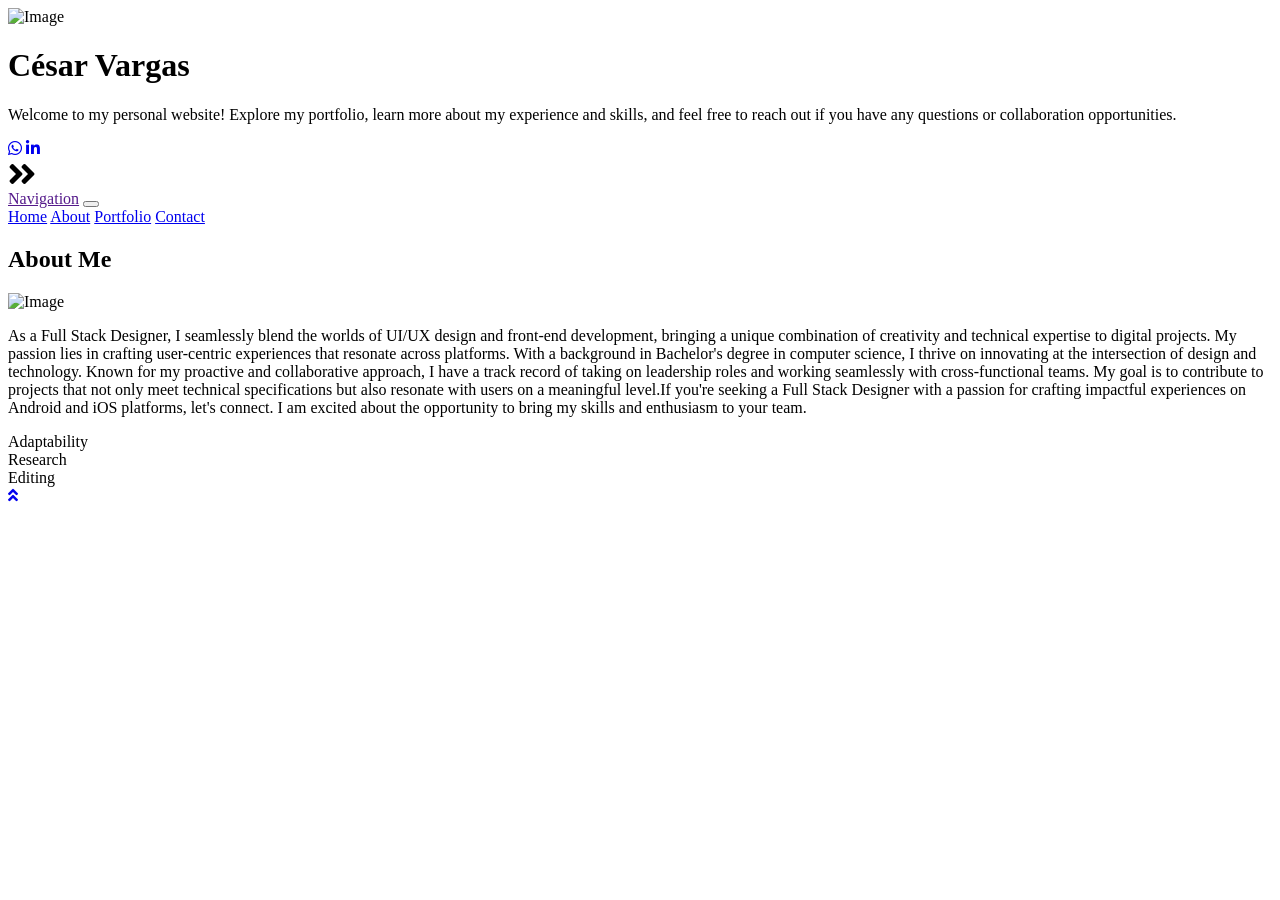
==== about.html @ 69c00179 "Add files via upload" ====
<!DOCTYPE html>
<html lang="en">
    <head>
        <meta charset="utf-8">
        <title>Personal Professional Portfolio</title>
        <meta content="width=device-width, initial-scale=1.0" name="viewport">
        <meta content="Free Website Template" name="keywords">
        <meta content="Free Website Template" name="description">

        <!-- Favicon -->
        <link href="img/favicon.ico" rel="icon">

        <!-- Google Fonts -->
        <link href="https://fonts.googleapis.com/css2?family=Open+Sans:300;400;600;700;800&display=swap" rel="stylesheet">

        <!-- Font Awesome -->
        <link href="https://cdnjs.cloudflare.com/ajax/libs/font-awesome/5.10.0/css/all.min.css" rel="stylesheet">

        <!-- Customized Bootstrap Stylesheet -->
        <link href="css/style.css" rel="stylesheet">
    </head>

<body>
    <div class="wrapper">
        <div class="sidebar">
            <div class="sidebar-text d-flex flex-column h-100 justify-content-center text-center">
                <img class="mx-auto d-block w-75 bg-primary img-fluid rounded-circle mb-4 p-3" src="img/profile.jpg" alt="Image">
                <h1 class="font-weight-bold">César Vargas</h1>
                <p class="mb-4">
                    Welcome to my personal website! Explore my portfolio, learn more about my experience and skills, and feel free to reach out if you have any questions or collaboration opportunities.
                </p>
                <div class="d-flex justify-content-center mb-5">
                    <a class="btn btn-outline-primary mr-2" href="#"><i class="fab fa-whatsapp"></i></a>
                    <a class="btn btn-outline-primary mr-2" href="#"><i class="fab fa-linkedin-in"></i></a>
                </div>
            </div>
            <div class="sidebar-icon d-flex flex-column h-100 justify-content-center text-right">
                <i class="fas fa-2x fa-angle-double-right text-primary"></i>
            </div>
        </div>
        <div class="content">
            <!-- Navbar Start -->
            <div class="container p-0">
                <nav class="navbar navbar-expand-lg bg-secondary navbar-dark">
                    <a href="" class="navbar-brand d-block d-lg-none">Navigation</a>
                    <button type="button" class="navbar-toggler" data-toggle="collapse" data-target="#navbarCollapse">
                        <span class="navbar-toggler-icon"></span>
                    </button>
                    <div class="collapse navbar-collapse justify-content-between" id="navbarCollapse">
                        <div class="navbar-nav m-auto">
                            <a href="index.html" class="nav-item nav-link">Home</a>
                            <a href="about.html" class="nav-item nav-link active">About</a>
                            <a href="portfolio.html" class="nav-item nav-link">Portfolio</a>
                            <a href="contact.html" class="nav-item nav-link">Contact</a>
                        </div>
                    </div>
                </nav>
            </div>
            <!-- Navbar End -->

            <!-- Page Header Start -->
            <!-- Page Header End -->


            <!-- About Start -->
            <div class="container bg-white pt-5">
                <div class="row px-3 pb-5">
                    <div class="col-md-12">
                        <h2 class="mb-4 font-weight-bold">About Me</h2>
                        <img class="img-fluid float-left w-50 mr-4 mb-3" src="img/about.jpg" alt="Image">
                        <p class="m-0">
                            As a Full Stack Designer, I seamlessly blend the worlds of UI/UX design and front-end development, bringing a unique combination of creativity and technical expertise to digital projects. My passion lies in crafting user-centric experiences that resonate across platforms. With a background in Bachelor's degree in computer science, I thrive on innovating at the intersection of design and technology. Known for my proactive and collaborative approach, I have a track record of taking on leadership roles and working seamlessly with cross-functional teams. My goal is to contribute to projects that not only meet technical specifications but also resonate with users on a meaningful level.If you're seeking a Full Stack Designer with a passion for crafting impactful experiences on Android and iOS platforms, let's connect. I am excited about the opportunity to bring my skills and enthusiasm to your team.
                        </p>
                    </div>
                    <div class="col-md-12 pt-4">
                        <div class="d-flex flex-column skills">
                            <div class="progress w-100 mb-4">
                                <div class="progress-bar" role="progressbar" aria-valuenow="80" aria-valuemin="0" aria-valuemax="100">Adaptability</div>
                            </div>
                            <div class="progress w-100 mb-4">
                                <div class="progress-bar" role="progressbar" aria-valuenow="90" aria-valuemin="0" aria-valuemax="100">Research</div>
                            </div>
                            <div class="progress w-100">
                                <div class="progress-bar" role="progressbar" aria-valuenow="95" aria-valuemin="0" aria-valuemax="100">Editing</div>
                            </div>
                        </div>
                    </div>
                </div>
            </div>
            <!-- About End -->


            <!-- Footer Start -->            <!-- Footer End -->
        </div>
    </div>

    <!-- Back to Top -->
    <a href="#" class="back-to-top"><i class="fa fa-angle-double-up"></i></a>

    <!-- JavaScript Libraries -->
    <script src="https://code.jquery.com/jquery-3.4.1.min.js"></script>
    <script src="https://stackpath.bootstrapcdn.com/bootstrap/4.4.1/js/bootstrap.bundle.min.js"></script>
    <script src="lib/easing/easing.min.js"></script>
    <script src="lib/waypoints/waypoints.min.js"></script>

    <!-- Contact Javascript File -->
    <script src="mail/jqBootstrapValidation.min.js"></script>
    <script src="mail/contact.js"></script>

    <!-- Template Javascript -->
    <script src="js/main.js"></script>
</body>

</html>
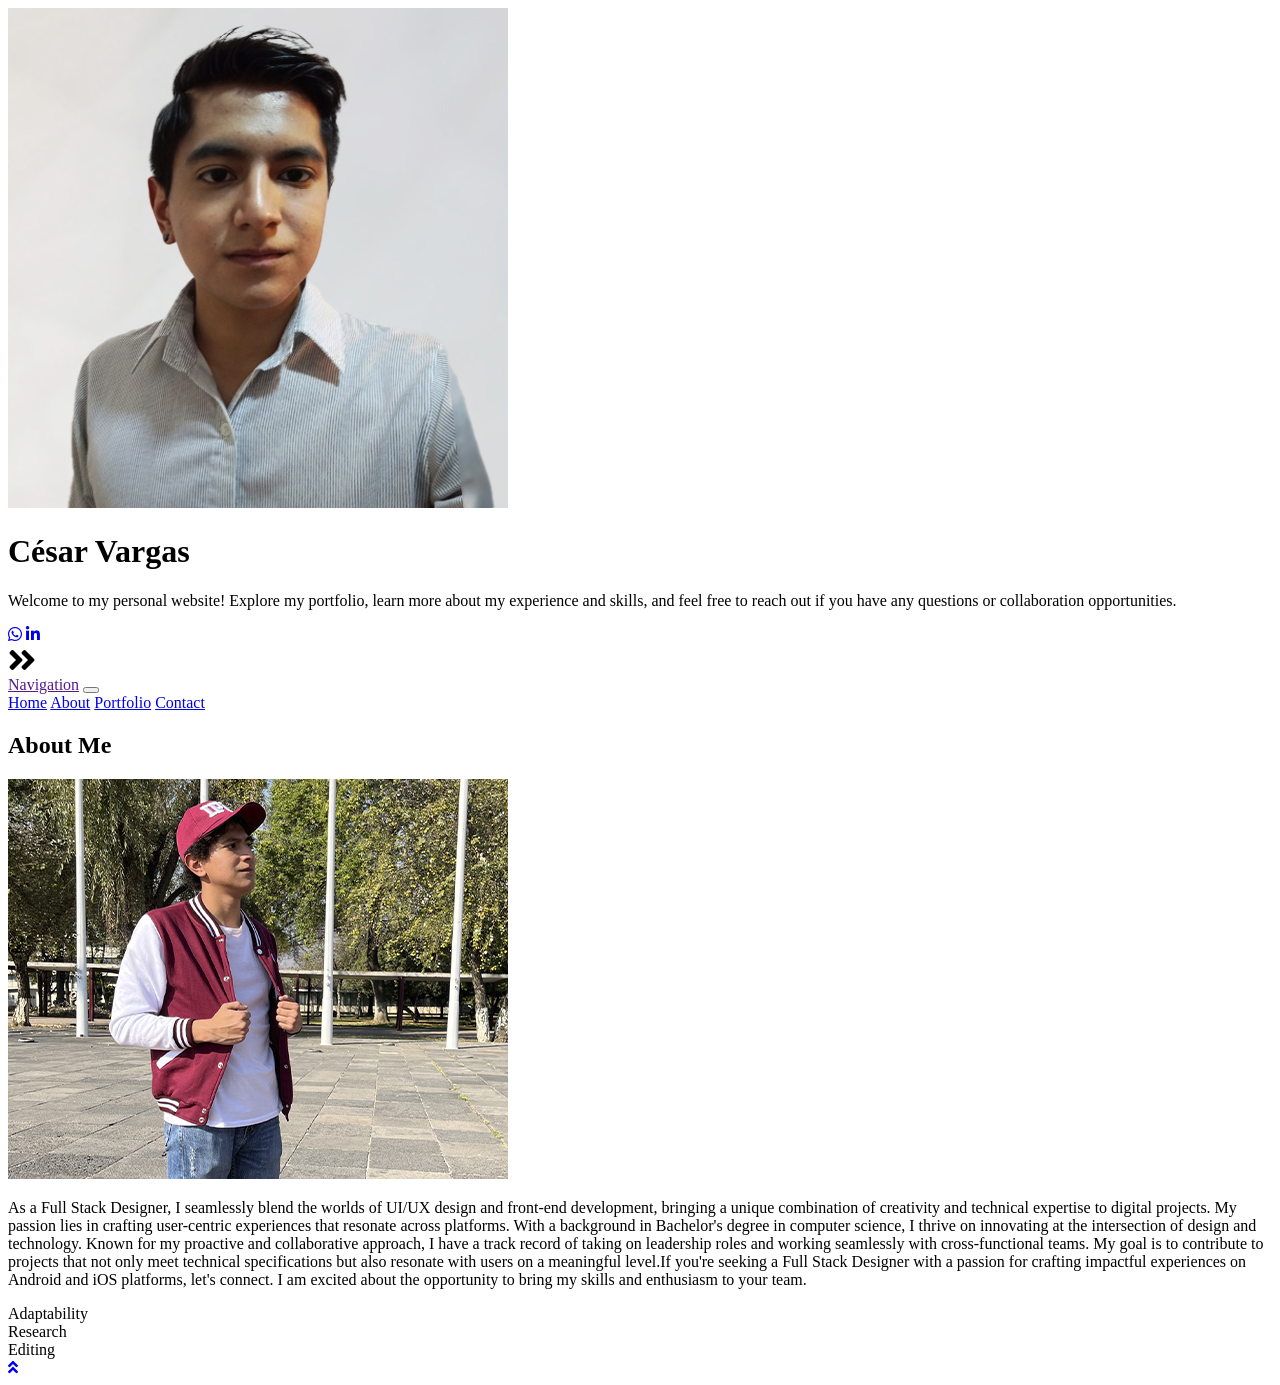
==== commit 27f072d6: "Update about.html" ====
--- a/about.html
+++ b/about.html
@@ -30,8 +30,9 @@
                     Welcome to my personal website! Explore my portfolio, learn more about my experience and skills, and feel free to reach out if you have any questions or collaboration opportunities.
                 </p>
                 <div class="d-flex justify-content-center mb-5">
-                    <a class="btn btn-outline-primary mr-2" href="#"><i class="fab fa-whatsapp"></i></a>
-                    <a class="btn btn-outline-primary mr-2" href="#"><i class="fab fa-linkedin-in"></i></a>
+                    <a class="btn btn-outline-primary mr-2" href="
+wa.link/rg6mot"><i class="fab fa-whatsapp"></i></a>
+                    <a class="btn btn-outline-primary mr-2" href="https://www.linkedin.com/in/cesarvgs"><i class="fab fa-linkedin-in"></i></a>
                 </div>
             </div>
             <div class="sidebar-icon d-flex flex-column h-100 justify-content-center text-right">
@@ -111,4 +112,4 @@
     <script src="js/main.js"></script>
 </body>
 
-</html>+</html>
--- a/css/style.css
+++ b/css/style.css
@@ -0,0 +1,9875 @@
+@charset "UTF-8";
+/******* Bootstrap Theming ********/
+/*!
+ * Bootstrap v4.5.3 (https://getbootstrap.com/)
+ * Copyright 2011-2020 The Bootstrap Authors
+ * Copyright 2011-2020 Twitter, Inc.
+ * Licensed under MIT (https://github.com/twbs/bootstrap/blob/main/LICENSE)
+ */
+:root {
+  --blue: #007bff;
+  --indigo: #6610f2;
+  --purple: #6f42c1;
+  --pink: #e83e8c;
+  --red: #dc3545;
+  --orange: #fd7e14;
+  --yellow: #ffc107;
+  --green: #28a745;
+  --teal: #20c997;
+  --cyan: #17a2b8;
+  --white: #fff;
+  --gray: #6c757d;
+  --gray-dark: #343a40;
+  --primary: #2A4B7C;
+  --secondary: #202C45;
+  --success: #28a745;
+  --info: #17a2b8;
+  --warning: #ffc107;
+  --danger: #dc3545;
+  --light: #f1f3ff;
+  --dark: #343a40;
+  --breakpoint-xs: 0;
+  --breakpoint-sm: 576px;
+  --breakpoint-md: 768px;
+  --breakpoint-lg: 992px;
+  --breakpoint-xl: 1200px;
+  --font-family-sans-serif: -apple-system, BlinkMacSystemFont, "Segoe UI", Roboto, "Helvetica Neue", Arial, "Noto Sans", sans-serif, "Apple Color Emoji", "Segoe UI Emoji", "Segoe UI Symbol", "Noto Color Emoji";
+  --font-family-monospace: SFMono-Regular, Menlo, Monaco, Consolas, "Liberation Mono", "Courier New", monospace;
+}
+
+*,
+*::before,
+*::after {
+  box-sizing: border-box;
+}
+
+html {
+  font-family: sans-serif;
+  line-height: 1.15;
+  -webkit-text-size-adjust: 100%;
+  -webkit-tap-highlight-color: rgba(0, 0, 0, 0);
+}
+
+article, aside, figcaption, figure, footer, header, hgroup, main, nav, section {
+  display: block;
+}
+
+body {
+  margin: 0;
+  font-family: "Open Sans", sans-serif;
+  font-size: 1rem;
+  font-weight: 400;
+  line-height: 1.5;
+  color: #666666;
+  text-align: left;
+  background-color: #f1f3ff;
+}
+
+[tabindex="-1"]:focus:not(:focus-visible) {
+  outline: 0 !important;
+}
+
+hr {
+  box-sizing: content-box;
+  height: 0;
+  overflow: visible;
+}
+
+h1, h2, h3, h4, h5, h6 {
+  margin-top: 0;
+  margin-bottom: 0.5rem;
+}
+
+p {
+  margin-top: 0;
+  margin-bottom: 1rem;
+}
+
+abbr[title],
+abbr[data-original-title] {
+  text-decoration: underline;
+  text-decoration: underline dotted;
+  cursor: help;
+  border-bottom: 0;
+  text-decoration-skip-ink: none;
+}
+
+address {
+  margin-bottom: 1rem;
+  font-style: normal;
+  line-height: inherit;
+}
+
+ol,
+ul,
+dl {
+  margin-top: 0;
+  margin-bottom: 1rem;
+}
+
+ol ol,
+ul ul,
+ol ul,
+ul ol {
+  margin-bottom: 0;
+}
+
+dt {
+  font-weight: 700;
+}
+
+dd {
+  margin-bottom: 0.5rem;
+  margin-left: 0;
+}
+
+blockquote {
+  margin: 0 0 1rem;
+}
+
+b,
+strong {
+  font-weight: bolder;
+}
+
+small {
+  font-size: 80%;
+}
+
+sub,
+sup {
+  position: relative;
+  font-size: 75%;
+  line-height: 0;
+  vertical-align: baseline;
+}
+
+sub {
+  bottom: -0.25em;
+}
+
+sup {
+  top: -0.5em;
+}
+
+a {
+  color: #2A4B7C;
+  text-decoration: none;
+  background-color: transparent;
+}
+a:hover {
+  color: #172843;
+  text-decoration: underline;
+}
+
+a:not([href]):not([class]) {
+  color: inherit;
+  text-decoration: none;
+}
+a:not([href]):not([class]):hover {
+  color: inherit;
+  text-decoration: none;
+}
+
+pre,
+code,
+kbd,
+samp {
+  font-family: SFMono-Regular, Menlo, Monaco, Consolas, "Liberation Mono", "Courier New", monospace;
+  font-size: 1em;
+}
+
+pre {
+  margin-top: 0;
+  margin-bottom: 1rem;
+  overflow: auto;
+  -ms-overflow-style: scrollbar;
+}
+
+figure {
+  margin: 0 0 1rem;
+}
+
+img {
+  vertical-align: middle;
+  border-style: none;
+}
+
+svg {
+  overflow: hidden;
+  vertical-align: middle;
+}
+
+table {
+  border-collapse: collapse;
+}
+
+caption {
+  padding-top: 0.75rem;
+  padding-bottom: 0.75rem;
+  color: #6c757d;
+  text-align: left;
+  caption-side: bottom;
+}
+
+th {
+  text-align: inherit;
+  text-align: -webkit-match-parent;
+}
+
+label {
+  display: inline-block;
+  margin-bottom: 0.5rem;
+}
+
+button {
+  border-radius: 0;
+}
+
+button:focus {
+  outline: 1px dotted;
+  outline: 5px auto -webkit-focus-ring-color;
+}
+
+input,
+button,
+select,
+optgroup,
+textarea {
+  margin: 0;
+  font-family: inherit;
+  font-size: inherit;
+  line-height: inherit;
+}
+
+button,
+input {
+  overflow: visible;
+}
+
+button,
+select {
+  text-transform: none;
+}
+
+[role=button] {
+  cursor: pointer;
+}
+
+select {
+  word-wrap: normal;
+}
+
+button,
+[type=button],
+[type=reset],
+[type=submit] {
+  -webkit-appearance: button;
+}
+
+button:not(:disabled),
+[type=button]:not(:disabled),
+[type=reset]:not(:disabled),
+[type=submit]:not(:disabled) {
+  cursor: pointer;
+}
+
+button::-moz-focus-inner,
+[type=button]::-moz-focus-inner,
+[type=reset]::-moz-focus-inner,
+[type=submit]::-moz-focus-inner {
+  padding: 0;
+  border-style: none;
+}
+
+input[type=radio],
+input[type=checkbox] {
+  box-sizing: border-box;
+  padding: 0;
+}
+
+textarea {
+  overflow: auto;
+  resize: vertical;
+}
+
+fieldset {
+  min-width: 0;
+  padding: 0;
+  margin: 0;
+  border: 0;
+}
+
+legend {
+  display: block;
+  width: 100%;
+  max-width: 100%;
+  padding: 0;
+  margin-bottom: 0.5rem;
+  font-size: 1.5rem;
+  line-height: inherit;
+  color: inherit;
+  white-space: normal;
+}
+
+progress {
+  vertical-align: baseline;
+}
+
+[type=number]::-webkit-inner-spin-button,
+[type=number]::-webkit-outer-spin-button {
+  height: auto;
+}
+
+[type=search] {
+  outline-offset: -2px;
+  -webkit-appearance: none;
+}
+
+[type=search]::-webkit-search-decoration {
+  -webkit-appearance: none;
+}
+
+::-webkit-file-upload-button {
+  font: inherit;
+  -webkit-appearance: button;
+}
+
+output {
+  display: inline-block;
+}
+
+summary {
+  display: list-item;
+  cursor: pointer;
+}
+
+template {
+  display: none;
+}
+
+[hidden] {
+  display: none !important;
+}
+
+h1, h2, h3, h4, h5, h6,
+.h1, .h2, .h3, .h4, .h5, .h6 {
+  margin-bottom: 0.5rem;
+  font-weight: 500;
+  line-height: 1.2;
+  color: #202C45;
+}
+
+h1, .h1 {
+  font-size: 2.5rem;
+}
+
+h2, .h2 {
+  font-size: 2rem;
+}
+
+h3, .h3 {
+  font-size: 1.75rem;
+}
+
+h4, .h4 {
+  font-size: 1.5rem;
+}
+
+h5, .h5 {
+  font-size: 1.25rem;
+}
+
+h6, .h6 {
+  font-size: 1rem;
+}
+
+.lead {
+  font-size: 1.25rem;
+  font-weight: 300;
+}
+
+.display-1 {
+  font-size: 6rem;
+  font-weight: 300;
+  line-height: 1.2;
+}
+
+.display-2 {
+  font-size: 5.5rem;
+  font-weight: 300;
+  line-height: 1.2;
+}
+
+.display-3 {
+  font-size: 4.5rem;
+  font-weight: 300;
+  line-height: 1.2;
+}
+
+.display-4 {
+  font-size: 3.5rem;
+  font-weight: 300;
+  line-height: 1.2;
+}
+
+hr {
+  margin-top: 1rem;
+  margin-bottom: 1rem;
+  border: 0;
+  border-top: 1px solid rgba(0, 0, 0, 0.1);
+}
+
+small,
+.small {
+  font-size: 80%;
+  font-weight: 400;
+}
+
+mark,
+.mark {
+  padding: 0.2em;
+  background-color: #fcf8e3;
+}
+
+.list-unstyled {
+  padding-left: 0;
+  list-style: none;
+}
+
+.list-inline {
+  padding-left: 0;
+  list-style: none;
+}
+
+.list-inline-item {
+  display: inline-block;
+}
+.list-inline-item:not(:last-child) {
+  margin-right: 0.5rem;
+}
+
+.initialism {
+  font-size: 90%;
+  text-transform: uppercase;
+}
+
+.blockquote {
+  margin-bottom: 1rem;
+  font-size: 1.25rem;
+}
+
+.blockquote-footer {
+  display: block;
+  font-size: 80%;
+  color: #6c757d;
+}
+.blockquote-footer::before {
+  content: "— ";
+}
+
+.img-fluid {
+  max-width: 100%;
+  height: auto;
+}
+
+.img-thumbnail {
+  padding: 0.25rem;
+  background-color: #f1f3ff;
+  border: 1px solid #dee2e6;
+  max-width: 100%;
+  height: auto;
+}
+
+.figure {
+  display: inline-block;
+}
+
+.figure-img {
+  margin-bottom: 0.5rem;
+  line-height: 1;
+}
+
+.figure-caption {
+  font-size: 90%;
+  color: #6c757d;
+}
+
+code {
+  font-size: 87.5%;
+  color: #e83e8c;
+  word-wrap: break-word;
+}
+a > code {
+  color: inherit;
+}
+
+kbd {
+  padding: 0.2rem 0.4rem;
+  font-size: 87.5%;
+  color: #fff;
+  background-color: #212529;
+}
+kbd kbd {
+  padding: 0;
+  font-size: 100%;
+  font-weight: 700;
+}
+
+pre {
+  display: block;
+  font-size: 87.5%;
+  color: #212529;
+}
+pre code {
+  font-size: inherit;
+  color: inherit;
+  word-break: normal;
+}
+
+.pre-scrollable {
+  max-height: 340px;
+  overflow-y: scroll;
+}
+
+.container,
+.container-fluid,
+.container-xl,
+.container-lg,
+.container-md,
+.container-sm {
+  width: 100%;
+  padding-right: 15px;
+  padding-left: 15px;
+  margin-right: auto;
+  margin-left: auto;
+}
+
+@media (min-width: 576px) {
+  .container-sm, .container {
+    max-width: 540px;
+  }
+}
+@media (min-width: 768px) {
+  .container-md, .container-sm, .container {
+    max-width: 720px;
+  }
+}
+@media (min-width: 992px) {
+  .container-lg, .container-md, .container-sm, .container {
+    max-width: 960px;
+  }
+}
+@media (min-width: 1200px) {
+  .container-xl, .container-lg, .container-md, .container-sm, .container {
+    max-width: 1140px;
+  }
+}
+.row {
+  display: flex;
+  flex-wrap: wrap;
+  margin-right: -15px;
+  margin-left: -15px;
+}
+
+.no-gutters {
+  margin-right: 0;
+  margin-left: 0;
+}
+.no-gutters > .col,
+.no-gutters > [class*=col-] {
+  padding-right: 0;
+  padding-left: 0;
+}
+
+.col-xl,
+.col-xl-auto, .col-xl-12, .col-xl-11, .col-xl-10, .col-xl-9, .col-xl-8, .col-xl-7, .col-xl-6, .col-xl-5, .col-xl-4, .col-xl-3, .col-xl-2, .col-xl-1, .col-lg,
+.col-lg-auto, .col-lg-12, .col-lg-11, .col-lg-10, .col-lg-9, .col-lg-8, .col-lg-7, .col-lg-6, .col-lg-5, .col-lg-4, .col-lg-3, .col-lg-2, .col-lg-1, .col-md,
+.col-md-auto, .col-md-12, .col-md-11, .col-md-10, .col-md-9, .col-md-8, .col-md-7, .col-md-6, .col-md-5, .col-md-4, .col-md-3, .col-md-2, .col-md-1, .col-sm,
+.col-sm-auto, .col-sm-12, .col-sm-11, .col-sm-10, .col-sm-9, .col-sm-8, .col-sm-7, .col-sm-6, .col-sm-5, .col-sm-4, .col-sm-3, .col-sm-2, .col-sm-1, .col,
+.col-auto, .col-12, .col-11, .col-10, .col-9, .col-8, .col-7, .col-6, .col-5, .col-4, .col-3, .col-2, .col-1 {
+  position: relative;
+  width: 100%;
+  padding-right: 15px;
+  padding-left: 15px;
+}
+
+.col {
+  flex-basis: 0;
+  flex-grow: 1;
+  max-width: 100%;
+}
+
+.row-cols-1 > * {
+  flex: 0 0 100%;
+  max-width: 100%;
+}
+
+.row-cols-2 > * {
+  flex: 0 0 50%;
+  max-width: 50%;
+}
+
+.row-cols-3 > * {
+  flex: 0 0 33.3333333333%;
+  max-width: 33.3333333333%;
+}
+
+.row-cols-4 > * {
+  flex: 0 0 25%;
+  max-width: 25%;
+}
+
+.row-cols-5 > * {
+  flex: 0 0 20%;
+  max-width: 20%;
+}
+
+.row-cols-6 > * {
+  flex: 0 0 16.6666666667%;
+  max-width: 16.6666666667%;
+}
+
+.col-auto {
+  flex: 0 0 auto;
+  width: auto;
+  max-width: 100%;
+}
+
+.col-1 {
+  flex: 0 0 8.3333333333%;
+  max-width: 8.3333333333%;
+}
+
+.col-2 {
+  flex: 0 0 16.6666666667%;
+  max-width: 16.6666666667%;
+}
+
+.col-3 {
+  flex: 0 0 25%;
+  max-width: 25%;
+}
+
+.col-4 {
+  flex: 0 0 33.3333333333%;
+  max-width: 33.3333333333%;
+}
+
+.col-5 {
+  flex: 0 0 41.6666666667%;
+  max-width: 41.6666666667%;
+}
+
+.col-6 {
+  flex: 0 0 50%;
+  max-width: 50%;
+}
+
+.col-7 {
+  flex: 0 0 58.3333333333%;
+  max-width: 58.3333333333%;
+}
+
+.col-8 {
+  flex: 0 0 66.6666666667%;
+  max-width: 66.6666666667%;
+}
+
+.col-9 {
+  flex: 0 0 75%;
+  max-width: 75%;
+}
+
+.col-10 {
+  flex: 0 0 83.3333333333%;
+  max-width: 83.3333333333%;
+}
+
+.col-11 {
+  flex: 0 0 91.6666666667%;
+  max-width: 91.6666666667%;
+}
+
+.col-12 {
+  flex: 0 0 100%;
+  max-width: 100%;
+}
+
+.order-first {
+  order: -1;
+}
+
+.order-last {
+  order: 13;
+}
+
+.order-0 {
+  order: 0;
+}
+
+.order-1 {
+  order: 1;
+}
+
+.order-2 {
+  order: 2;
+}
+
+.order-3 {
+  order: 3;
+}
+
+.order-4 {
+  order: 4;
+}
+
+.order-5 {
+  order: 5;
+}
+
+.order-6 {
+  order: 6;
+}
+
+.order-7 {
+  order: 7;
+}
+
+.order-8 {
+  order: 8;
+}
+
+.order-9 {
+  order: 9;
+}
+
+.order-10 {
+  order: 10;
+}
+
+.order-11 {
+  order: 11;
+}
+
+.order-12 {
+  order: 12;
+}
+
+.offset-1 {
+  margin-left: 8.3333333333%;
+}
+
+.offset-2 {
+  margin-left: 16.6666666667%;
+}
+
+.offset-3 {
+  margin-left: 25%;
+}
+
+.offset-4 {
+  margin-left: 33.3333333333%;
+}
+
+.offset-5 {
+  margin-left: 41.6666666667%;
+}
+
+.offset-6 {
+  margin-left: 50%;
+}
+
+.offset-7 {
+  margin-left: 58.3333333333%;
+}
+
+.offset-8 {
+  margin-left: 66.6666666667%;
+}
+
+.offset-9 {
+  margin-left: 75%;
+}
+
+.offset-10 {
+  margin-left: 83.3333333333%;
+}
+
+.offset-11 {
+  margin-left: 91.6666666667%;
+}
+
+@media (min-width: 576px) {
+  .col-sm {
+    flex-basis: 0;
+    flex-grow: 1;
+    max-width: 100%;
+  }
+
+  .row-cols-sm-1 > * {
+    flex: 0 0 100%;
+    max-width: 100%;
+  }
+
+  .row-cols-sm-2 > * {
+    flex: 0 0 50%;
+    max-width: 50%;
+  }
+
+  .row-cols-sm-3 > * {
+    flex: 0 0 33.3333333333%;
+    max-width: 33.3333333333%;
+  }
+
+  .row-cols-sm-4 > * {
+    flex: 0 0 25%;
+    max-width: 25%;
+  }
+
+  .row-cols-sm-5 > * {
+    flex: 0 0 20%;
+    max-width: 20%;
+  }
+
+  .row-cols-sm-6 > * {
+    flex: 0 0 16.6666666667%;
+    max-width: 16.6666666667%;
+  }
+
+  .col-sm-auto {
+    flex: 0 0 auto;
+    width: auto;
+    max-width: 100%;
+  }
+
+  .col-sm-1 {
+    flex: 0 0 8.3333333333%;
+    max-width: 8.3333333333%;
+  }
+
+  .col-sm-2 {
+    flex: 0 0 16.6666666667%;
+    max-width: 16.6666666667%;
+  }
+
+  .col-sm-3 {
+    flex: 0 0 25%;
+    max-width: 25%;
+  }
+
+  .col-sm-4 {
+    flex: 0 0 33.3333333333%;
+    max-width: 33.3333333333%;
+  }
+
+  .col-sm-5 {
+    flex: 0 0 41.6666666667%;
+    max-width: 41.6666666667%;
+  }
+
+  .col-sm-6 {
+    flex: 0 0 50%;
+    max-width: 50%;
+  }
+
+  .col-sm-7 {
+    flex: 0 0 58.3333333333%;
+    max-width: 58.3333333333%;
+  }
+
+  .col-sm-8 {
+    flex: 0 0 66.6666666667%;
+    max-width: 66.6666666667%;
+  }
+
+  .col-sm-9 {
+    flex: 0 0 75%;
+    max-width: 75%;
+  }
+
+  .col-sm-10 {
+    flex: 0 0 83.3333333333%;
+    max-width: 83.3333333333%;
+  }
+
+  .col-sm-11 {
+    flex: 0 0 91.6666666667%;
+    max-width: 91.6666666667%;
+  }
+
+  .col-sm-12 {
+    flex: 0 0 100%;
+    max-width: 100%;
+  }
+
+  .order-sm-first {
+    order: -1;
+  }
+
+  .order-sm-last {
+    order: 13;
+  }
+
+  .order-sm-0 {
+    order: 0;
+  }
+
+  .order-sm-1 {
+    order: 1;
+  }
+
+  .order-sm-2 {
+    order: 2;
+  }
+
+  .order-sm-3 {
+    order: 3;
+  }
+
+  .order-sm-4 {
+    order: 4;
+  }
+
+  .order-sm-5 {
+    order: 5;
+  }
+
+  .order-sm-6 {
+    order: 6;
+  }
+
+  .order-sm-7 {
+    order: 7;
+  }
+
+  .order-sm-8 {
+    order: 8;
+  }
+
+  .order-sm-9 {
+    order: 9;
+  }
+
+  .order-sm-10 {
+    order: 10;
+  }
+
+  .order-sm-11 {
+    order: 11;
+  }
+
+  .order-sm-12 {
+    order: 12;
+  }
+
+  .offset-sm-0 {
+    margin-left: 0;
+  }
+
+  .offset-sm-1 {
+    margin-left: 8.3333333333%;
+  }
+
+  .offset-sm-2 {
+    margin-left: 16.6666666667%;
+  }
+
+  .offset-sm-3 {
+    margin-left: 25%;
+  }
+
+  .offset-sm-4 {
+    margin-left: 33.3333333333%;
+  }
+
+  .offset-sm-5 {
+    margin-left: 41.6666666667%;
+  }
+
+  .offset-sm-6 {
+    margin-left: 50%;
+  }
+
+  .offset-sm-7 {
+    margin-left: 58.3333333333%;
+  }
+
+  .offset-sm-8 {
+    margin-left: 66.6666666667%;
+  }
+
+  .offset-sm-9 {
+    margin-left: 75%;
+  }
+
+  .offset-sm-10 {
+    margin-left: 83.3333333333%;
+  }
+
+  .offset-sm-11 {
+    margin-left: 91.6666666667%;
+  }
+}
+@media (min-width: 768px) {
+  .col-md {
+    flex-basis: 0;
+    flex-grow: 1;
+    max-width: 100%;
+  }
+
+  .row-cols-md-1 > * {
+    flex: 0 0 100%;
+    max-width: 100%;
+  }
+
+  .row-cols-md-2 > * {
+    flex: 0 0 50%;
+    max-width: 50%;
+  }
+
+  .row-cols-md-3 > * {
+    flex: 0 0 33.3333333333%;
+    max-width: 33.3333333333%;
+  }
+
+  .row-cols-md-4 > * {
+    flex: 0 0 25%;
+    max-width: 25%;
+  }
+
+  .row-cols-md-5 > * {
+    flex: 0 0 20%;
+    max-width: 20%;
+  }
+
+  .row-cols-md-6 > * {
+    flex: 0 0 16.6666666667%;
+    max-width: 16.6666666667%;
+  }
+
+  .col-md-auto {
+    flex: 0 0 auto;
+    width: auto;
+    max-width: 100%;
+  }
+
+  .col-md-1 {
+    flex: 0 0 8.3333333333%;
+    max-width: 8.3333333333%;
+  }
+
+  .col-md-2 {
+    flex: 0 0 16.6666666667%;
+    max-width: 16.6666666667%;
+  }
+
+  .col-md-3 {
+    flex: 0 0 25%;
+    max-width: 25%;
+  }
+
+  .col-md-4 {
+    flex: 0 0 33.3333333333%;
+    max-width: 33.3333333333%;
+  }
+
+  .col-md-5 {
+    flex: 0 0 41.6666666667%;
+    max-width: 41.6666666667%;
+  }
+
+  .col-md-6 {
+    flex: 0 0 50%;
+    max-width: 50%;
+  }
+
+  .col-md-7 {
+    flex: 0 0 58.3333333333%;
+    max-width: 58.3333333333%;
+  }
+
+  .col-md-8 {
+    flex: 0 0 66.6666666667%;
+    max-width: 66.6666666667%;
+  }
+
+  .col-md-9 {
+    flex: 0 0 75%;
+    max-width: 75%;
+  }
+
+  .col-md-10 {
+    flex: 0 0 83.3333333333%;
+    max-width: 83.3333333333%;
+  }
+
+  .col-md-11 {
+    flex: 0 0 91.6666666667%;
+    max-width: 91.6666666667%;
+  }
+
+  .col-md-12 {
+    flex: 0 0 100%;
+    max-width: 100%;
+  }
+
+  .order-md-first {
+    order: -1;
+  }
+
+  .order-md-last {
+    order: 13;
+  }
+
+  .order-md-0 {
+    order: 0;
+  }
+
+  .order-md-1 {
+    order: 1;
+  }
+
+  .order-md-2 {
+    order: 2;
+  }
+
+  .order-md-3 {
+    order: 3;
+  }
+
+  .order-md-4 {
+    order: 4;
+  }
+
+  .order-md-5 {
+    order: 5;
+  }
+
+  .order-md-6 {
+    order: 6;
+  }
+
+  .order-md-7 {
+    order: 7;
+  }
+
+  .order-md-8 {
+    order: 8;
+  }
+
+  .order-md-9 {
+    order: 9;
+  }
+
+  .order-md-10 {
+    order: 10;
+  }
+
+  .order-md-11 {
+    order: 11;
+  }
+
+  .order-md-12 {
+    order: 12;
+  }
+
+  .offset-md-0 {
+    margin-left: 0;
+  }
+
+  .offset-md-1 {
+    margin-left: 8.3333333333%;
+  }
+
+  .offset-md-2 {
+    margin-left: 16.6666666667%;
+  }
+
+  .offset-md-3 {
+    margin-left: 25%;
+  }
+
+  .offset-md-4 {
+    margin-left: 33.3333333333%;
+  }
+
+  .offset-md-5 {
+    margin-left: 41.6666666667%;
+  }
+
+  .offset-md-6 {
+    margin-left: 50%;
+  }
+
+  .offset-md-7 {
+    margin-left: 58.3333333333%;
+  }
+
+  .offset-md-8 {
+    margin-left: 66.6666666667%;
+  }
+
+  .offset-md-9 {
+    margin-left: 75%;
+  }
+
+  .offset-md-10 {
+    margin-left: 83.3333333333%;
+  }
+
+  .offset-md-11 {
+    margin-left: 91.6666666667%;
+  }
+}
+@media (min-width: 992px) {
+  .col-lg {
+    flex-basis: 0;
+    flex-grow: 1;
+    max-width: 100%;
+  }
+
+  .row-cols-lg-1 > * {
+    flex: 0 0 100%;
+    max-width: 100%;
+  }
+
+  .row-cols-lg-2 > * {
+    flex: 0 0 50%;
+    max-width: 50%;
+  }
+
+  .row-cols-lg-3 > * {
+    flex: 0 0 33.3333333333%;
+    max-width: 33.3333333333%;
+  }
+
+  .row-cols-lg-4 > * {
+    flex: 0 0 25%;
+    max-width: 25%;
+  }
+
+  .row-cols-lg-5 > * {
+    flex: 0 0 20%;
+    max-width: 20%;
+  }
+
+  .row-cols-lg-6 > * {
+    flex: 0 0 16.6666666667%;
+    max-width: 16.6666666667%;
+  }
+
+  .col-lg-auto {
+    flex: 0 0 auto;
+    width: auto;
+    max-width: 100%;
+  }
+
+  .col-lg-1 {
+    flex: 0 0 8.3333333333%;
+    max-width: 8.3333333333%;
+  }
+
+  .col-lg-2 {
+    flex: 0 0 16.6666666667%;
+    max-width: 16.6666666667%;
+  }
+
+  .col-lg-3 {
+    flex: 0 0 25%;
+    max-width: 25%;
+  }
+
+  .col-lg-4 {
+    flex: 0 0 33.3333333333%;
+    max-width: 33.3333333333%;
+  }
+
+  .col-lg-5 {
+    flex: 0 0 41.6666666667%;
+    max-width: 41.6666666667%;
+  }
+
+  .col-lg-6 {
+    flex: 0 0 50%;
+    max-width: 50%;
+  }
+
+  .col-lg-7 {
+    flex: 0 0 58.3333333333%;
+    max-width: 58.3333333333%;
+  }
+
+  .col-lg-8 {
+    flex: 0 0 66.6666666667%;
+    max-width: 66.6666666667%;
+  }
+
+  .col-lg-9 {
+    flex: 0 0 75%;
+    max-width: 75%;
+  }
+
+  .col-lg-10 {
+    flex: 0 0 83.3333333333%;
+    max-width: 83.3333333333%;
+  }
+
+  .col-lg-11 {
+    flex: 0 0 91.6666666667%;
+    max-width: 91.6666666667%;
+  }
+
+  .col-lg-12 {
+    flex: 0 0 100%;
+    max-width: 100%;
+  }
+
+  .order-lg-first {
+    order: -1;
+  }
+
+  .order-lg-last {
+    order: 13;
+  }
+
+  .order-lg-0 {
+    order: 0;
+  }
+
+  .order-lg-1 {
+    order: 1;
+  }
+
+  .order-lg-2 {
+    order: 2;
+  }
+
+  .order-lg-3 {
+    order: 3;
+  }
+
+  .order-lg-4 {
+    order: 4;
+  }
+
+  .order-lg-5 {
+    order: 5;
+  }
+
+  .order-lg-6 {
+    order: 6;
+  }
+
+  .order-lg-7 {
+    order: 7;
+  }
+
+  .order-lg-8 {
+    order: 8;
+  }
+
+  .order-lg-9 {
+    order: 9;
+  }
+
+  .order-lg-10 {
+    order: 10;
+  }
+
+  .order-lg-11 {
+    order: 11;
+  }
+
+  .order-lg-12 {
+    order: 12;
+  }
+
+  .offset-lg-0 {
+    margin-left: 0;
+  }
+
+  .offset-lg-1 {
+    margin-left: 8.3333333333%;
+  }
+
+  .offset-lg-2 {
+    margin-left: 16.6666666667%;
+  }
+
+  .offset-lg-3 {
+    margin-left: 25%;
+  }
+
+  .offset-lg-4 {
+    margin-left: 33.3333333333%;
+  }
+
+  .offset-lg-5 {
+    margin-left: 41.6666666667%;
+  }
+
+  .offset-lg-6 {
+    margin-left: 50%;
+  }
+
+  .offset-lg-7 {
+    margin-left: 58.3333333333%;
+  }
+
+  .offset-lg-8 {
+    margin-left: 66.6666666667%;
+  }
+
+  .offset-lg-9 {
+    margin-left: 75%;
+  }
+
+  .offset-lg-10 {
+    margin-left: 83.3333333333%;
+  }
+
+  .offset-lg-11 {
+    margin-left: 91.6666666667%;
+  }
+}
+@media (min-width: 1200px) {
+  .col-xl {
+    flex-basis: 0;
+    flex-grow: 1;
+    max-width: 100%;
+  }
+
+  .row-cols-xl-1 > * {
+    flex: 0 0 100%;
+    max-width: 100%;
+  }
+
+  .row-cols-xl-2 > * {
+    flex: 0 0 50%;
+    max-width: 50%;
+  }
+
+  .row-cols-xl-3 > * {
+    flex: 0 0 33.3333333333%;
+    max-width: 33.3333333333%;
+  }
+
+  .row-cols-xl-4 > * {
+    flex: 0 0 25%;
+    max-width: 25%;
+  }
+
+  .row-cols-xl-5 > * {
+    flex: 0 0 20%;
+    max-width: 20%;
+  }
+
+  .row-cols-xl-6 > * {
+    flex: 0 0 16.6666666667%;
+    max-width: 16.6666666667%;
+  }
+
+  .col-xl-auto {
+    flex: 0 0 auto;
+    width: auto;
+    max-width: 100%;
+  }
+
+  .col-xl-1 {
+    flex: 0 0 8.3333333333%;
+    max-width: 8.3333333333%;
+  }
+
+  .col-xl-2 {
+    flex: 0 0 16.6666666667%;
+    max-width: 16.6666666667%;
+  }
+
+  .col-xl-3 {
+    flex: 0 0 25%;
+    max-width: 25%;
+  }
+
+  .col-xl-4 {
+    flex: 0 0 33.3333333333%;
+    max-width: 33.3333333333%;
+  }
+
+  .col-xl-5 {
+    flex: 0 0 41.6666666667%;
+    max-width: 41.6666666667%;
+  }
+
+  .col-xl-6 {
+    flex: 0 0 50%;
+    max-width: 50%;
+  }
+
+  .col-xl-7 {
+    flex: 0 0 58.3333333333%;
+    max-width: 58.3333333333%;
+  }
+
+  .col-xl-8 {
+    flex: 0 0 66.6666666667%;
+    max-width: 66.6666666667%;
+  }
+
+  .col-xl-9 {
+    flex: 0 0 75%;
+    max-width: 75%;
+  }
+
+  .col-xl-10 {
+    flex: 0 0 83.3333333333%;
+    max-width: 83.3333333333%;
+  }
+
+  .col-xl-11 {
+    flex: 0 0 91.6666666667%;
+    max-width: 91.6666666667%;
+  }
+
+  .col-xl-12 {
+    flex: 0 0 100%;
+    max-width: 100%;
+  }
+
+  .order-xl-first {
+    order: -1;
+  }
+
+  .order-xl-last {
+    order: 13;
+  }
+
+  .order-xl-0 {
+    order: 0;
+  }
+
+  .order-xl-1 {
+    order: 1;
+  }
+
+  .order-xl-2 {
+    order: 2;
+  }
+
+  .order-xl-3 {
+    order: 3;
+  }
+
+  .order-xl-4 {
+    order: 4;
+  }
+
+  .order-xl-5 {
+    order: 5;
+  }
+
+  .order-xl-6 {
+    order: 6;
+  }
+
+  .order-xl-7 {
+    order: 7;
+  }
+
+  .order-xl-8 {
+    order: 8;
+  }
+
+  .order-xl-9 {
+    order: 9;
+  }
+
+  .order-xl-10 {
+    order: 10;
+  }
+
+  .order-xl-11 {
+    order: 11;
+  }
+
+  .order-xl-12 {
+    order: 12;
+  }
+
+  .offset-xl-0 {
+    margin-left: 0;
+  }
+
+  .offset-xl-1 {
+    margin-left: 8.3333333333%;
+  }
+
+  .offset-xl-2 {
+    margin-left: 16.6666666667%;
+  }
+
+  .offset-xl-3 {
+    margin-left: 25%;
+  }
+
+  .offset-xl-4 {
+    margin-left: 33.3333333333%;
+  }
+
+  .offset-xl-5 {
+    margin-left: 41.6666666667%;
+  }
+
+  .offset-xl-6 {
+    margin-left: 50%;
+  }
+
+  .offset-xl-7 {
+    margin-left: 58.3333333333%;
+  }
+
+  .offset-xl-8 {
+    margin-left: 66.6666666667%;
+  }
+
+  .offset-xl-9 {
+    margin-left: 75%;
+  }
+
+  .offset-xl-10 {
+    margin-left: 83.3333333333%;
+  }
+
+  .offset-xl-11 {
+    margin-left: 91.6666666667%;
+  }
+}
+.table {
+  width: 100%;
+  margin-bottom: 1rem;
+  color: #666666;
+}
+.table th,
+.table td {
+  padding: 0.75rem;
+  vertical-align: top;
+  border-top: 1px solid #dee2e6;
+}
+.table thead th {
+  vertical-align: bottom;
+  border-bottom: 2px solid #dee2e6;
+}
+.table tbody + tbody {
+  border-top: 2px solid #dee2e6;
+}
+
+.table-sm th,
+.table-sm td {
+  padding: 0.3rem;
+}
+
+.table-bordered {
+  border: 1px solid #dee2e6;
+}
+.table-bordered th,
+.table-bordered td {
+  border: 1px solid #dee2e6;
+}
+.table-bordered thead th,
+.table-bordered thead td {
+  border-bottom-width: 2px;
+}
+
+.table-borderless th,
+.table-borderless td,
+.table-borderless thead th,
+.table-borderless tbody + tbody {
+  border: 0;
+}
+
+.table-striped tbody tr:nth-of-type(odd) {
+  background-color: rgba(0, 0, 0, 0.05);
+}
+
+.table-hover tbody tr:hover {
+  color: #666666;
+  background-color: rgba(0, 0, 0, 0.075);
+}
+
+.table-primary,
+.table-primary > th,
+.table-primary > td {
+  background-color: #c3cdda;
+}
+.table-primary th,
+.table-primary td,
+.table-primary thead th,
+.table-primary tbody + tbody {
+  border-color: #90a1bb;
+}
+
+.table-hover .table-primary:hover {
+  background-color: #b3c0d0;
+}
+.table-hover .table-primary:hover > td,
+.table-hover .table-primary:hover > th {
+  background-color: #b3c0d0;
+}
+
+.table-secondary,
+.table-secondary > th,
+.table-secondary > td {
+  background-color: #c1c4cb;
+}
+.table-secondary th,
+.table-secondary td,
+.table-secondary thead th,
+.table-secondary tbody + tbody {
+  border-color: #8b919e;
+}
+
+.table-hover .table-secondary:hover {
+  background-color: #b3b7bf;
+}
+.table-hover .table-secondary:hover > td,
+.table-hover .table-secondary:hover > th {
+  background-color: #b3b7bf;
+}
+
+.table-success,
+.table-success > th,
+.table-success > td {
+  background-color: #c3e6cb;
+}
+.table-success th,
+.table-success td,
+.table-success thead th,
+.table-success tbody + tbody {
+  border-color: #8fd19e;
+}
+
+.table-hover .table-success:hover {
+  background-color: #b1dfbb;
+}
+.table-hover .table-success:hover > td,
+.table-hover .table-success:hover > th {
+  background-color: #b1dfbb;
+}
+
+.table-info,
+.table-info > th,
+.table-info > td {
+  background-color: #bee5eb;
+}
+.table-info th,
+.table-info td,
+.table-info thead th,
+.table-info tbody + tbody {
+  border-color: #86cfda;
+}
+
+.table-hover .table-info:hover {
+  background-color: #abdde5;
+}
+.table-hover .table-info:hover > td,
+.table-hover .table-info:hover > th {
+  background-color: #abdde5;
+}
+
+.table-warning,
+.table-warning > th,
+.table-warning > td {
+  background-color: #ffeeba;
+}
+.table-warning th,
+.table-warning td,
+.table-warning thead th,
+.table-warning tbody + tbody {
+  border-color: #ffdf7e;
+}
+
+.table-hover .table-warning:hover {
+  background-color: #ffe8a1;
+}
+.table-hover .table-warning:hover > td,
+.table-hover .table-warning:hover > th {
+  background-color: #ffe8a1;
+}
+
+.table-danger,
+.table-danger > th,
+.table-danger > td {
+  background-color: #f5c6cb;
+}
+.table-danger th,
+.table-danger td,
+.table-danger thead th,
+.table-danger tbody + tbody {
+  border-color: #ed969e;
+}
+
+.table-hover .table-danger:hover {
+  background-color: #f1b0b7;
+}
+.table-hover .table-danger:hover > td,
+.table-hover .table-danger:hover > th {
+  background-color: #f1b0b7;
+}
+
+.table-light,
+.table-light > th,
+.table-light > td {
+  background-color: #fbfcff;
+}
+.table-light th,
+.table-light td,
+.table-light thead th,
+.table-light tbody + tbody {
+  border-color: #f8f9ff;
+}
+
+.table-hover .table-light:hover {
+  background-color: #e2e9ff;
+}
+.table-hover .table-light:hover > td,
+.table-hover .table-light:hover > th {
+  background-color: #e2e9ff;
+}
+
+.table-dark,
+.table-dark > th,
+.table-dark > td {
+  background-color: #c6c8ca;
+}
+.table-dark th,
+.table-dark td,
+.table-dark thead th,
+.table-dark tbody + tbody {
+  border-color: #95999c;
+}
+
+.table-hover .table-dark:hover {
+  background-color: #b9bbbe;
+}
+.table-hover .table-dark:hover > td,
+.table-hover .table-dark:hover > th {
+  background-color: #b9bbbe;
+}
+
+.table-active,
+.table-active > th,
+.table-active > td {
+  background-color: rgba(0, 0, 0, 0.075);
+}
+
+.table-hover .table-active:hover {
+  background-color: rgba(0, 0, 0, 0.075);
+}
+.table-hover .table-active:hover > td,
+.table-hover .table-active:hover > th {
+  background-color: rgba(0, 0, 0, 0.075);
+}
+
+.table .thead-dark th {
+  color: #fff;
+  background-color: #343a40;
+  border-color: #454d55;
+}
+.table .thead-light th {
+  color: #495057;
+  background-color: #e9ecef;
+  border-color: #dee2e6;
+}
+
+.table-dark {
+  color: #fff;
+  background-color: #343a40;
+}
+.table-dark th,
+.table-dark td,
+.table-dark thead th {
+  border-color: #454d55;
+}
+.table-dark.table-bordered {
+  border: 0;
+}
+.table-dark.table-striped tbody tr:nth-of-type(odd) {
+  background-color: rgba(255, 255, 255, 0.05);
+}
+.table-dark.table-hover tbody tr:hover {
+  color: #fff;
+  background-color: rgba(255, 255, 255, 0.075);
+}
+
+@media (max-width: 575.98px) {
+  .table-responsive-sm {
+    display: block;
+    width: 100%;
+    overflow-x: auto;
+    -webkit-overflow-scrolling: touch;
+  }
+  .table-responsive-sm > .table-bordered {
+    border: 0;
+  }
+}
+@media (max-width: 767.98px) {
+  .table-responsive-md {
+    display: block;
+    width: 100%;
+    overflow-x: auto;
+    -webkit-overflow-scrolling: touch;
+  }
+  .table-responsive-md > .table-bordered {
+    border: 0;
+  }
+}
+@media (max-width: 991.98px) {
+  .table-responsive-lg {
+    display: block;
+    width: 100%;
+    overflow-x: auto;
+    -webkit-overflow-scrolling: touch;
+  }
+  .table-responsive-lg > .table-bordered {
+    border: 0;
+  }
+}
+@media (max-width: 1199.98px) {
+  .table-responsive-xl {
+    display: block;
+    width: 100%;
+    overflow-x: auto;
+    -webkit-overflow-scrolling: touch;
+  }
+  .table-responsive-xl > .table-bordered {
+    border: 0;
+  }
+}
+.table-responsive {
+  display: block;
+  width: 100%;
+  overflow-x: auto;
+  -webkit-overflow-scrolling: touch;
+}
+.table-responsive > .table-bordered {
+  border: 0;
+}
+
+.form-control {
+  display: block;
+  width: 100%;
+  height: calc(1.5em + 0.75rem + 2px);
+  padding: 0.375rem 0.75rem;
+  font-size: 1rem;
+  font-weight: 400;
+  line-height: 1.5;
+  color: #495057;
+  background-color: #fff;
+  background-clip: padding-box;
+  border: 1px solid #ced4da;
+  border-radius: 0;
+  transition: border-color 0.15s ease-in-out, box-shadow 0.15s ease-in-out;
+}
+@media (prefers-reduced-motion: reduce) {
+  .form-control {
+    transition: none;
+  }
+}
+.form-control::-ms-expand {
+  background-color: transparent;
+  border: 0;
+}
+.form-control:-moz-focusring {
+  color: transparent;
+  text-shadow: 0 0 0 #495057;
+}
+.form-control:focus {
+  color: #495057;
+  background-color: #fff;
+  border-color: #5d88c8;
+  outline: 0;
+  box-shadow: 0 0 0 0.2rem rgba(42, 75, 124, 0.25);
+}
+.form-control::placeholder {
+  color: #6c757d;
+  opacity: 1;
+}
+.form-control:disabled, .form-control[readonly] {
+  background-color: #e9ecef;
+  opacity: 1;
+}
+
+input[type=date].form-control,
+input[type=time].form-control,
+input[type=datetime-local].form-control,
+input[type=month].form-control {
+  appearance: none;
+}
+
+select.form-control:focus::-ms-value {
+  color: #495057;
+  background-color: #fff;
+}
+
+.form-control-file,
+.form-control-range {
+  display: block;
+  width: 100%;
+}
+
+.col-form-label {
+  padding-top: calc(0.375rem + 1px);
+  padding-bottom: calc(0.375rem + 1px);
+  margin-bottom: 0;
+  font-size: inherit;
+  line-height: 1.5;
+}
+
+.col-form-label-lg {
+  padding-top: calc(0.5rem + 1px);
+  padding-bottom: calc(0.5rem + 1px);
+  font-size: 1.25rem;
+  line-height: 1.5;
+}
+
+.col-form-label-sm {
+  padding-top: calc(0.25rem + 1px);
+  padding-bottom: calc(0.25rem + 1px);
+  font-size: 0.875rem;
+  line-height: 1.5;
+}
+
+.form-control-plaintext {
+  display: block;
+  width: 100%;
+  padding: 0.375rem 0;
+  margin-bottom: 0;
+  font-size: 1rem;
+  line-height: 1.5;
+  color: #666666;
+  background-color: transparent;
+  border: solid transparent;
+  border-width: 1px 0;
+}
+.form-control-plaintext.form-control-sm, .form-control-plaintext.form-control-lg {
+  padding-right: 0;
+  padding-left: 0;
+}
+
+.form-control-sm {
+  height: calc(1.5em + 0.5rem + 2px);
+  padding: 0.25rem 0.5rem;
+  font-size: 0.875rem;
+  line-height: 1.5;
+}
+
+.form-control-lg {
+  height: calc(1.5em + 1rem + 2px);
+  padding: 0.5rem 1rem;
+  font-size: 1.25rem;
+  line-height: 1.5;
+}
+
+select.form-control[size], select.form-control[multiple] {
+  height: auto;
+}
+
+textarea.form-control {
+  height: auto;
+}
+
+.form-group {
+  margin-bottom: 1rem;
+}
+
+.form-text {
+  display: block;
+  margin-top: 0.25rem;
+}
+
+.form-row {
+  display: flex;
+  flex-wrap: wrap;
+  margin-right: -5px;
+  margin-left: -5px;
+}
+.form-row > .col,
+.form-row > [class*=col-] {
+  padding-right: 5px;
+  padding-left: 5px;
+}
+
+.form-check {
+  position: relative;
+  display: block;
+  padding-left: 1.25rem;
+}
+
+.form-check-input {
+  position: absolute;
+  margin-top: 0.3rem;
+  margin-left: -1.25rem;
+}
+.form-check-input[disabled] ~ .form-check-label, .form-check-input:disabled ~ .form-check-label {
+  color: #6c757d;
+}
+
+.form-check-label {
+  margin-bottom: 0;
+}
+
+.form-check-inline {
+  display: inline-flex;
+  align-items: center;
+  padding-left: 0;
+  margin-right: 0.75rem;
+}
+.form-check-inline .form-check-input {
+  position: static;
+  margin-top: 0;
+  margin-right: 0.3125rem;
+  margin-left: 0;
+}
+
+.valid-feedback {
+  display: none;
+  width: 100%;
+  margin-top: 0.25rem;
+  font-size: 80%;
+  color: #28a745;
+}
+
+.valid-tooltip {
+  position: absolute;
+  top: 100%;
+  left: 0;
+  z-index: 5;
+  display: none;
+  max-width: 100%;
+  padding: 0.25rem 0.5rem;
+  margin-top: 0.1rem;
+  font-size: 0.875rem;
+  line-height: 1.5;
+  color: #fff;
+  background-color: rgba(40, 167, 69, 0.9);
+}
+
+.was-validated :valid ~ .valid-feedback,
+.was-validated :valid ~ .valid-tooltip,
+.is-valid ~ .valid-feedback,
+.is-valid ~ .valid-tooltip {
+  display: block;
+}
+
+.was-validated .form-control:valid, .form-control.is-valid {
+  border-color: #28a745;
+  padding-right: calc(1.5em + 0.75rem);
+  background-image: url("data:image/svg+xml,%3csvg xmlns='http://www.w3.org/2000/svg' width='8' height='8' viewBox='0 0 8 8'%3e%3cpath fill='%2328a745' d='M2.3 6.73L.6 4.53c-.4-1.04.46-1.4 1.1-.8l1.1 1.4 3.4-3.8c.6-.63 1.6-.27 1.2.7l-4 4.6c-.43.5-.8.4-1.1.1z'/%3e%3c/svg%3e");
+  background-repeat: no-repeat;
+  background-position: right calc(0.375em + 0.1875rem) center;
+  background-size: calc(0.75em + 0.375rem) calc(0.75em + 0.375rem);
+}
+.was-validated .form-control:valid:focus, .form-control.is-valid:focus {
+  border-color: #28a745;
+  box-shadow: 0 0 0 0.2rem rgba(40, 167, 69, 0.25);
+}
+
+.was-validated textarea.form-control:valid, textarea.form-control.is-valid {
+  padding-right: calc(1.5em + 0.75rem);
+  background-position: top calc(0.375em + 0.1875rem) right calc(0.375em + 0.1875rem);
+}
+
+.was-validated .custom-select:valid, .custom-select.is-valid {
+  border-color: #28a745;
+  padding-right: calc(0.75em + 2.3125rem);
+  background: url("data:image/svg+xml,%3csvg xmlns='http://www.w3.org/2000/svg' width='4' height='5' viewBox='0 0 4 5'%3e%3cpath fill='%23343a40' d='M2 0L0 2h4zm0 5L0 3h4z'/%3e%3c/svg%3e") no-repeat right 0.75rem center/8px 10px, url("data:image/svg+xml,%3csvg xmlns='http://www.w3.org/2000/svg' width='8' height='8' viewBox='0 0 8 8'%3e%3cpath fill='%2328a745' d='M2.3 6.73L.6 4.53c-.4-1.04.46-1.4 1.1-.8l1.1 1.4 3.4-3.8c.6-.63 1.6-.27 1.2.7l-4 4.6c-.43.5-.8.4-1.1.1z'/%3e%3c/svg%3e") #fff no-repeat center right 1.75rem/calc(0.75em + 0.375rem) calc(0.75em + 0.375rem);
+}
+.was-validated .custom-select:valid:focus, .custom-select.is-valid:focus {
+  border-color: #28a745;
+  box-shadow: 0 0 0 0.2rem rgba(40, 167, 69, 0.25);
+}
+
+.was-validated .form-check-input:valid ~ .form-check-label, .form-check-input.is-valid ~ .form-check-label {
+  color: #28a745;
+}
+.was-validated .form-check-input:valid ~ .valid-feedback,
+.was-validated .form-check-input:valid ~ .valid-tooltip, .form-check-input.is-valid ~ .valid-feedback,
+.form-check-input.is-valid ~ .valid-tooltip {
+  display: block;
+}
+
+.was-validated .custom-control-input:valid ~ .custom-control-label, .custom-control-input.is-valid ~ .custom-control-label {
+  color: #28a745;
+}
+.was-validated .custom-control-input:valid ~ .custom-control-label::before, .custom-control-input.is-valid ~ .custom-control-label::before {
+  border-color: #28a745;
+}
+.was-validated .custom-control-input:valid:checked ~ .custom-control-label::before, .custom-control-input.is-valid:checked ~ .custom-control-label::before {
+  border-color: #34ce57;
+  background-color: #34ce57;
+}
+.was-validated .custom-control-input:valid:focus ~ .custom-control-label::before, .custom-control-input.is-valid:focus ~ .custom-control-label::before {
+  box-shadow: 0 0 0 0.2rem rgba(40, 167, 69, 0.25);
+}
+.was-validated .custom-control-input:valid:focus:not(:checked) ~ .custom-control-label::before, .custom-control-input.is-valid:focus:not(:checked) ~ .custom-control-label::before {
+  border-color: #28a745;
+}
+
+.was-validated .custom-file-input:valid ~ .custom-file-label, .custom-file-input.is-valid ~ .custom-file-label {
+  border-color: #28a745;
+}
+.was-validated .custom-file-input:valid:focus ~ .custom-file-label, .custom-file-input.is-valid:focus ~ .custom-file-label {
+  border-color: #28a745;
+  box-shadow: 0 0 0 0.2rem rgba(40, 167, 69, 0.25);
+}
+
+.invalid-feedback {
+  display: none;
+  width: 100%;
+  margin-top: 0.25rem;
+  font-size: 80%;
+  color: #dc3545;
+}
+
+.invalid-tooltip {
+  position: absolute;
+  top: 100%;
+  left: 0;
+  z-index: 5;
+  display: none;
+  max-width: 100%;
+  padding: 0.25rem 0.5rem;
+  margin-top: 0.1rem;
+  font-size: 0.875rem;
+  line-height: 1.5;
+  color: #fff;
+  background-color: rgba(220, 53, 69, 0.9);
+}
+
+.was-validated :invalid ~ .invalid-feedback,
+.was-validated :invalid ~ .invalid-tooltip,
+.is-invalid ~ .invalid-feedback,
+.is-invalid ~ .invalid-tooltip {
+  display: block;
+}
+
+.was-validated .form-control:invalid, .form-control.is-invalid {
+  border-color: #dc3545;
+  padding-right: calc(1.5em + 0.75rem);
+  background-image: url("data:image/svg+xml,%3csvg xmlns='http://www.w3.org/2000/svg' width='12' height='12' fill='none' stroke='%23dc3545' viewBox='0 0 12 12'%3e%3ccircle cx='6' cy='6' r='4.5'/%3e%3cpath stroke-linejoin='round' d='M5.8 3.6h.4L6 6.5z'/%3e%3ccircle cx='6' cy='8.2' r='.6' fill='%23dc3545' stroke='none'/%3e%3c/svg%3e");
+  background-repeat: no-repeat;
+  background-position: right calc(0.375em + 0.1875rem) center;
+  background-size: calc(0.75em + 0.375rem) calc(0.75em + 0.375rem);
+}
+.was-validated .form-control:invalid:focus, .form-control.is-invalid:focus {
+  border-color: #dc3545;
+  box-shadow: 0 0 0 0.2rem rgba(220, 53, 69, 0.25);
+}
+
+.was-validated textarea.form-control:invalid, textarea.form-control.is-invalid {
+  padding-right: calc(1.5em + 0.75rem);
+  background-position: top calc(0.375em + 0.1875rem) right calc(0.375em + 0.1875rem);
+}
+
+.was-validated .custom-select:invalid, .custom-select.is-invalid {
+  border-color: #dc3545;
+  padding-right: calc(0.75em + 2.3125rem);
+  background: url("data:image/svg+xml,%3csvg xmlns='http://www.w3.org/2000/svg' width='4' height='5' viewBox='0 0 4 5'%3e%3cpath fill='%23343a40' d='M2 0L0 2h4zm0 5L0 3h4z'/%3e%3c/svg%3e") no-repeat right 0.75rem center/8px 10px, url("data:image/svg+xml,%3csvg xmlns='http://www.w3.org/2000/svg' width='12' height='12' fill='none' stroke='%23dc3545' viewBox='0 0 12 12'%3e%3ccircle cx='6' cy='6' r='4.5'/%3e%3cpath stroke-linejoin='round' d='M5.8 3.6h.4L6 6.5z'/%3e%3ccircle cx='6' cy='8.2' r='.6' fill='%23dc3545' stroke='none'/%3e%3c/svg%3e") #fff no-repeat center right 1.75rem/calc(0.75em + 0.375rem) calc(0.75em + 0.375rem);
+}
+.was-validated .custom-select:invalid:focus, .custom-select.is-invalid:focus {
+  border-color: #dc3545;
+  box-shadow: 0 0 0 0.2rem rgba(220, 53, 69, 0.25);
+}
+
+.was-validated .form-check-input:invalid ~ .form-check-label, .form-check-input.is-invalid ~ .form-check-label {
+  color: #dc3545;
+}
+.was-validated .form-check-input:invalid ~ .invalid-feedback,
+.was-validated .form-check-input:invalid ~ .invalid-tooltip, .form-check-input.is-invalid ~ .invalid-feedback,
+.form-check-input.is-invalid ~ .invalid-tooltip {
+  display: block;
+}
+
+.was-validated .custom-control-input:invalid ~ .custom-control-label, .custom-control-input.is-invalid ~ .custom-control-label {
+  color: #dc3545;
+}
+.was-validated .custom-control-input:invalid ~ .custom-control-label::before, .custom-control-input.is-invalid ~ .custom-control-label::before {
+  border-color: #dc3545;
+}
+.was-validated .custom-control-input:invalid:checked ~ .custom-control-label::before, .custom-control-input.is-invalid:checked ~ .custom-control-label::before {
+  border-color: #e4606d;
+  background-color: #e4606d;
+}
+.was-validated .custom-control-input:invalid:focus ~ .custom-control-label::before, .custom-control-input.is-invalid:focus ~ .custom-control-label::before {
+  box-shadow: 0 0 0 0.2rem rgba(220, 53, 69, 0.25);
+}
+.was-validated .custom-control-input:invalid:focus:not(:checked) ~ .custom-control-label::before, .custom-control-input.is-invalid:focus:not(:checked) ~ .custom-control-label::before {
+  border-color: #dc3545;
+}
+
+.was-validated .custom-file-input:invalid ~ .custom-file-label, .custom-file-input.is-invalid ~ .custom-file-label {
+  border-color: #dc3545;
+}
+.was-validated .custom-file-input:invalid:focus ~ .custom-file-label, .custom-file-input.is-invalid:focus ~ .custom-file-label {
+  border-color: #dc3545;
+  box-shadow: 0 0 0 0.2rem rgba(220, 53, 69, 0.25);
+}
+
+.form-inline {
+  display: flex;
+  flex-flow: row wrap;
+  align-items: center;
+}
+.form-inline .form-check {
+  width: 100%;
+}
+@media (min-width: 576px) {
+  .form-inline label {
+    display: flex;
+    align-items: center;
+    justify-content: center;
+    margin-bottom: 0;
+  }
+  .form-inline .form-group {
+    display: flex;
+    flex: 0 0 auto;
+    flex-flow: row wrap;
+    align-items: center;
+    margin-bottom: 0;
+  }
+  .form-inline .form-control {
+    display: inline-block;
+    width: auto;
+    vertical-align: middle;
+  }
+  .form-inline .form-control-plaintext {
+    display: inline-block;
+  }
+  .form-inline .input-group,
+.form-inline .custom-select {
+    width: auto;
+  }
+  .form-inline .form-check {
+    display: flex;
+    align-items: center;
+    justify-content: center;
+    width: auto;
+    padding-left: 0;
+  }
+  .form-inline .form-check-input {
+    position: relative;
+    flex-shrink: 0;
+    margin-top: 0;
+    margin-right: 0.25rem;
+    margin-left: 0;
+  }
+  .form-inline .custom-control {
+    align-items: center;
+    justify-content: center;
+  }
+  .form-inline .custom-control-label {
+    margin-bottom: 0;
+  }
+}
+
+.btn {
+  display: inline-block;
+  font-weight: 400;
+  color: #666666;
+  text-align: center;
+  vertical-align: middle;
+  user-select: none;
+  background-color: transparent;
+  border: 1px solid transparent;
+  padding: 0.375rem 0.75rem;
+  font-size: 1rem;
+  line-height: 1.5;
+  border-radius: 0;
+  transition: color 0.15s ease-in-out, background-color 0.15s ease-in-out, border-color 0.15s ease-in-out, box-shadow 0.15s ease-in-out;
+}
+@media (prefers-reduced-motion: reduce) {
+  .btn {
+    transition: none;
+  }
+}
+.btn:hover {
+  color: #666666;
+  text-decoration: none;
+}
+.btn:focus, .btn.focus {
+  outline: 0;
+  box-shadow: 0 0 0 0.2rem rgba(42, 75, 124, 0.25);
+}
+.btn.disabled, .btn:disabled {
+  opacity: 0.65;
+}
+.btn:not(:disabled):not(.disabled) {
+  cursor: pointer;
+}
+a.btn.disabled,
+fieldset:disabled a.btn {
+  pointer-events: none;
+}
+
+.btn-primary {
+  color: #fff;
+  background-color: #2A4B7C;
+  border-color: #2A4B7C;
+}
+.btn-primary:hover {
+  color: #fff;
+  background-color: #203a5f;
+  border-color: #1d3456;
+}
+.btn-primary:focus, .btn-primary.focus {
+  color: #fff;
+  background-color: #203a5f;
+  border-color: #1d3456;
+  box-shadow: 0 0 0 0.2rem rgba(74, 102, 144, 0.5);
+}
+.btn-primary.disabled, .btn-primary:disabled {
+  color: #fff;
+  background-color: #2A4B7C;
+  border-color: #2A4B7C;
+}
+.btn-primary:not(:disabled):not(.disabled):active, .btn-primary:not(:disabled):not(.disabled).active, .show > .btn-primary.dropdown-toggle {
+  color: #fff;
+  background-color: #1d3456;
+  border-color: #1a2e4c;
+}
+.btn-primary:not(:disabled):not(.disabled):active:focus, .btn-primary:not(:disabled):not(.disabled).active:focus, .show > .btn-primary.dropdown-toggle:focus {
+  box-shadow: 0 0 0 0.2rem rgba(74, 102, 144, 0.5);
+}
+
+.btn-secondary {
+  color: #fff;
+  background-color: #202C45;
+  border-color: #202C45;
+}
+.btn-secondary:hover {
+  color: #fff;
+  background-color: #141b2b;
+  border-color: #101622;
+}
+.btn-secondary:focus, .btn-secondary.focus {
+  color: #fff;
+  background-color: #141b2b;
+  border-color: #101622;
+  box-shadow: 0 0 0 0.2rem rgba(65, 76, 97, 0.5);
+}
+.btn-secondary.disabled, .btn-secondary:disabled {
+  color: #fff;
+  background-color: #202C45;
+  border-color: #202C45;
+}
+.btn-secondary:not(:disabled):not(.disabled):active, .btn-secondary:not(:disabled):not(.disabled).active, .show > .btn-secondary.dropdown-toggle {
+  color: #fff;
+  background-color: #101622;
+  border-color: #0c1019;
+}
+.btn-secondary:not(:disabled):not(.disabled):active:focus, .btn-secondary:not(:disabled):not(.disabled).active:focus, .show > .btn-secondary.dropdown-toggle:focus {
+  box-shadow: 0 0 0 0.2rem rgba(65, 76, 97, 0.5);
+}
+
+.btn-success {
+  color: #fff;
+  background-color: #28a745;
+  border-color: #28a745;
+}
+.btn-success:hover {
+  color: #fff;
+  background-color: #218838;
+  border-color: #1e7e34;
+}
+.btn-success:focus, .btn-success.focus {
+  color: #fff;
+  background-color: #218838;
+  border-color: #1e7e34;
+  box-shadow: 0 0 0 0.2rem rgba(72, 180, 97, 0.5);
+}
+.btn-success.disabled, .btn-success:disabled {
+  color: #fff;
+  background-color: #28a745;
+  border-color: #28a745;
+}
+.btn-success:not(:disabled):not(.disabled):active, .btn-success:not(:disabled):not(.disabled).active, .show > .btn-success.dropdown-toggle {
+  color: #fff;
+  background-color: #1e7e34;
+  border-color: #1c7430;
+}
+.btn-success:not(:disabled):not(.disabled):active:focus, .btn-success:not(:disabled):not(.disabled).active:focus, .show > .btn-success.dropdown-toggle:focus {
+  box-shadow: 0 0 0 0.2rem rgba(72, 180, 97, 0.5);
+}
+
+.btn-info {
+  color: #fff;
+  background-color: #17a2b8;
+  border-color: #17a2b8;
+}
+.btn-info:hover {
+  color: #fff;
+  background-color: #138496;
+  border-color: #117a8b;
+}
+.btn-info:focus, .btn-info.focus {
+  color: #fff;
+  background-color: #138496;
+  border-color: #117a8b;
+  box-shadow: 0 0 0 0.2rem rgba(58, 176, 195, 0.5);
+}
+.btn-info.disabled, .btn-info:disabled {
+  color: #fff;
+  background-color: #17a2b8;
+  border-color: #17a2b8;
+}
+.btn-info:not(:disabled):not(.disabled):active, .btn-info:not(:disabled):not(.disabled).active, .show > .btn-info.dropdown-toggle {
+  color: #fff;
+  background-color: #117a8b;
+  border-color: #10707f;
+}
+.btn-info:not(:disabled):not(.disabled):active:focus, .btn-info:not(:disabled):not(.disabled).active:focus, .show > .btn-info.dropdown-toggle:focus {
+  box-shadow: 0 0 0 0.2rem rgba(58, 176, 195, 0.5);
+}
+
+.btn-warning {
+  color: #212529;
+  background-color: #ffc107;
+  border-color: #ffc107;
+}
+.btn-warning:hover {
+  color: #212529;
+  background-color: #e0a800;
+  border-color: #d39e00;
+}
+.btn-warning:focus, .btn-warning.focus {
+  color: #212529;
+  background-color: #e0a800;
+  border-color: #d39e00;
+  box-shadow: 0 0 0 0.2rem rgba(222, 170, 12, 0.5);
+}
+.btn-warning.disabled, .btn-warning:disabled {
+  color: #212529;
+  background-color: #ffc107;
+  border-color: #ffc107;
+}
+.btn-warning:not(:disabled):not(.disabled):active, .btn-warning:not(:disabled):not(.disabled).active, .show > .btn-warning.dropdown-toggle {
+  color: #212529;
+  background-color: #d39e00;
+  border-color: #c69500;
+}
+.btn-warning:not(:disabled):not(.disabled):active:focus, .btn-warning:not(:disabled):not(.disabled).active:focus, .show > .btn-warning.dropdown-toggle:focus {
+  box-shadow: 0 0 0 0.2rem rgba(222, 170, 12, 0.5);
+}
+
+.btn-danger {
+  color: #fff;
+  background-color: #dc3545;
+  border-color: #dc3545;
+}
+.btn-danger:hover {
+  color: #fff;
+  background-color: #c82333;
+  border-color: #bd2130;
+}
+.btn-danger:focus, .btn-danger.focus {
+  color: #fff;
+  background-color: #c82333;
+  border-color: #bd2130;
+  box-shadow: 0 0 0 0.2rem rgba(225, 83, 97, 0.5);
+}
+.btn-danger.disabled, .btn-danger:disabled {
+  color: #fff;
+  background-color: #dc3545;
+  border-color: #dc3545;
+}
+.btn-danger:not(:disabled):not(.disabled):active, .btn-danger:not(:disabled):not(.disabled).active, .show > .btn-danger.dropdown-toggle {
+  color: #fff;
+  background-color: #bd2130;
+  border-color: #b21f2d;
+}
+.btn-danger:not(:disabled):not(.disabled):active:focus, .btn-danger:not(:disabled):not(.disabled).active:focus, .show > .btn-danger.dropdown-toggle:focus {
+  box-shadow: 0 0 0 0.2rem rgba(225, 83, 97, 0.5);
+}
+
+.btn-light {
+  color: #212529;
+  background-color: #f1f3ff;
+  border-color: #f1f3ff;
+}
+.btn-light:hover {
+  color: #212529;
+  background-color: #cbd2ff;
+  border-color: #bec7ff;
+}
+.btn-light:focus, .btn-light.focus {
+  color: #212529;
+  background-color: #cbd2ff;
+  border-color: #bec7ff;
+  box-shadow: 0 0 0 0.2rem rgba(210, 212, 223, 0.5);
+}
+.btn-light.disabled, .btn-light:disabled {
+  color: #212529;
+  background-color: #f1f3ff;
+  border-color: #f1f3ff;
+}
+.btn-light:not(:disabled):not(.disabled):active, .btn-light:not(:disabled):not(.disabled).active, .show > .btn-light.dropdown-toggle {
+  color: #212529;
+  background-color: #bec7ff;
+  border-color: #b1bcff;
+}
+.btn-light:not(:disabled):not(.disabled):active:focus, .btn-light:not(:disabled):not(.disabled).active:focus, .show > .btn-light.dropdown-toggle:focus {
+  box-shadow: 0 0 0 0.2rem rgba(210, 212, 223, 0.5);
+}
+
+.btn-dark {
+  color: #fff;
+  background-color: #343a40;
+  border-color: #343a40;
+}
+.btn-dark:hover {
+  color: #fff;
+  background-color: #23272b;
+  border-color: #1d2124;
+}
+.btn-dark:focus, .btn-dark.focus {
+  color: #fff;
+  background-color: #23272b;
+  border-color: #1d2124;
+  box-shadow: 0 0 0 0.2rem rgba(82, 88, 93, 0.5);
+}
+.btn-dark.disabled, .btn-dark:disabled {
+  color: #fff;
+  background-color: #343a40;
+  border-color: #343a40;
+}
+.btn-dark:not(:disabled):not(.disabled):active, .btn-dark:not(:disabled):not(.disabled).active, .show > .btn-dark.dropdown-toggle {
+  color: #fff;
+  background-color: #1d2124;
+  border-color: #171a1d;
+}
+.btn-dark:not(:disabled):not(.disabled):active:focus, .btn-dark:not(:disabled):not(.disabled).active:focus, .show > .btn-dark.dropdown-toggle:focus {
+  box-shadow: 0 0 0 0.2rem rgba(82, 88, 93, 0.5);
+}
+
+.btn-outline-primary {
+  color: #2A4B7C;
+  border-color: #2A4B7C;
+}
+.btn-outline-primary:hover {
+  color: #fff;
+  background-color: #2A4B7C;
+  border-color: #2A4B7C;
+}
+.btn-outline-primary:focus, .btn-outline-primary.focus {
+  box-shadow: 0 0 0 0.2rem rgba(42, 75, 124, 0.5);
+}
+.btn-outline-primary.disabled, .btn-outline-primary:disabled {
+  color: #2A4B7C;
+  background-color: transparent;
+}
+.btn-outline-primary:not(:disabled):not(.disabled):active, .btn-outline-primary:not(:disabled):not(.disabled).active, .show > .btn-outline-primary.dropdown-toggle {
+  color: #fff;
+  background-color: #2A4B7C;
+  border-color: #2A4B7C;
+}
+.btn-outline-primary:not(:disabled):not(.disabled):active:focus, .btn-outline-primary:not(:disabled):not(.disabled).active:focus, .show > .btn-outline-primary.dropdown-toggle:focus {
+  box-shadow: 0 0 0 0.2rem rgba(42, 75, 124, 0.5);
+}
+
+.btn-outline-secondary {
+  color: #202C45;
+  border-color: #202C45;
+}
+.btn-outline-secondary:hover {
+  color: #fff;
+  background-color: #202C45;
+  border-color: #202C45;
+}
+.btn-outline-secondary:focus, .btn-outline-secondary.focus {
+  box-shadow: 0 0 0 0.2rem rgba(32, 44, 69, 0.5);
+}
+.btn-outline-secondary.disabled, .btn-outline-secondary:disabled {
+  color: #202C45;
+  background-color: transparent;
+}
+.btn-outline-secondary:not(:disabled):not(.disabled):active, .btn-outline-secondary:not(:disabled):not(.disabled).active, .show > .btn-outline-secondary.dropdown-toggle {
+  color: #fff;
+  background-color: #202C45;
+  border-color: #202C45;
+}
+.btn-outline-secondary:not(:disabled):not(.disabled):active:focus, .btn-outline-secondary:not(:disabled):not(.disabled).active:focus, .show > .btn-outline-secondary.dropdown-toggle:focus {
+  box-shadow: 0 0 0 0.2rem rgba(32, 44, 69, 0.5);
+}
+
+.btn-outline-success {
+  color: #28a745;
+  border-color: #28a745;
+}
+.btn-outline-success:hover {
+  color: #fff;
+  background-color: #28a745;
+  border-color: #28a745;
+}
+.btn-outline-success:focus, .btn-outline-success.focus {
+  box-shadow: 0 0 0 0.2rem rgba(40, 167, 69, 0.5);
+}
+.btn-outline-success.disabled, .btn-outline-success:disabled {
+  color: #28a745;
+  background-color: transparent;
+}
+.btn-outline-success:not(:disabled):not(.disabled):active, .btn-outline-success:not(:disabled):not(.disabled).active, .show > .btn-outline-success.dropdown-toggle {
+  color: #fff;
+  background-color: #28a745;
+  border-color: #28a745;
+}
+.btn-outline-success:not(:disabled):not(.disabled):active:focus, .btn-outline-success:not(:disabled):not(.disabled).active:focus, .show > .btn-outline-success.dropdown-toggle:focus {
+  box-shadow: 0 0 0 0.2rem rgba(40, 167, 69, 0.5);
+}
+
+.btn-outline-info {
+  color: #17a2b8;
+  border-color: #17a2b8;
+}
+.btn-outline-info:hover {
+  color: #fff;
+  background-color: #17a2b8;
+  border-color: #17a2b8;
+}
+.btn-outline-info:focus, .btn-outline-info.focus {
+  box-shadow: 0 0 0 0.2rem rgba(23, 162, 184, 0.5);
+}
+.btn-outline-info.disabled, .btn-outline-info:disabled {
+  color: #17a2b8;
+  background-color: transparent;
+}
+.btn-outline-info:not(:disabled):not(.disabled):active, .btn-outline-info:not(:disabled):not(.disabled).active, .show > .btn-outline-info.dropdown-toggle {
+  color: #fff;
+  background-color: #17a2b8;
+  border-color: #17a2b8;
+}
+.btn-outline-info:not(:disabled):not(.disabled):active:focus, .btn-outline-info:not(:disabled):not(.disabled).active:focus, .show > .btn-outline-info.dropdown-toggle:focus {
+  box-shadow: 0 0 0 0.2rem rgba(23, 162, 184, 0.5);
+}
+
+.btn-outline-warning {
+  color: #ffc107;
+  border-color: #ffc107;
+}
+.btn-outline-warning:hover {
+  color: #212529;
+  background-color: #ffc107;
+  border-color: #ffc107;
+}
+.btn-outline-warning:focus, .btn-outline-warning.focus {
+  box-shadow: 0 0 0 0.2rem rgba(255, 193, 7, 0.5);
+}
+.btn-outline-warning.disabled, .btn-outline-warning:disabled {
+  color: #ffc107;
+  background-color: transparent;
+}
+.btn-outline-warning:not(:disabled):not(.disabled):active, .btn-outline-warning:not(:disabled):not(.disabled).active, .show > .btn-outline-warning.dropdown-toggle {
+  color: #212529;
+  background-color: #ffc107;
+  border-color: #ffc107;
+}
+.btn-outline-warning:not(:disabled):not(.disabled):active:focus, .btn-outline-warning:not(:disabled):not(.disabled).active:focus, .show > .btn-outline-warning.dropdown-toggle:focus {
+  box-shadow: 0 0 0 0.2rem rgba(255, 193, 7, 0.5);
+}
+
+.btn-outline-danger {
+  color: #dc3545;
+  border-color: #dc3545;
+}
+.btn-outline-danger:hover {
+  color: #fff;
+  background-color: #dc3545;
+  border-color: #dc3545;
+}
+.btn-outline-danger:focus, .btn-outline-danger.focus {
+  box-shadow: 0 0 0 0.2rem rgba(220, 53, 69, 0.5);
+}
+.btn-outline-danger.disabled, .btn-outline-danger:disabled {
+  color: #dc3545;
+  background-color: transparent;
+}
+.btn-outline-danger:not(:disabled):not(.disabled):active, .btn-outline-danger:not(:disabled):not(.disabled).active, .show > .btn-outline-danger.dropdown-toggle {
+  color: #fff;
+  background-color: #dc3545;
+  border-color: #dc3545;
+}
+.btn-outline-danger:not(:disabled):not(.disabled):active:focus, .btn-outline-danger:not(:disabled):not(.disabled).active:focus, .show > .btn-outline-danger.dropdown-toggle:focus {
+  box-shadow: 0 0 0 0.2rem rgba(220, 53, 69, 0.5);
+}
+
+.btn-outline-light {
+  color: #f1f3ff;
+  border-color: #f1f3ff;
+}
+.btn-outline-light:hover {
+  color: #212529;
+  background-color: #f1f3ff;
+  border-color: #f1f3ff;
+}
+.btn-outline-light:focus, .btn-outline-light.focus {
+  box-shadow: 0 0 0 0.2rem rgba(241, 243, 255, 0.5);
+}
+.btn-outline-light.disabled, .btn-outline-light:disabled {
+  color: #f1f3ff;
+  background-color: transparent;
+}
+.btn-outline-light:not(:disabled):not(.disabled):active, .btn-outline-light:not(:disabled):not(.disabled).active, .show > .btn-outline-light.dropdown-toggle {
+  color: #212529;
+  background-color: #f1f3ff;
+  border-color: #f1f3ff;
+}
+.btn-outline-light:not(:disabled):not(.disabled):active:focus, .btn-outline-light:not(:disabled):not(.disabled).active:focus, .show > .btn-outline-light.dropdown-toggle:focus {
+  box-shadow: 0 0 0 0.2rem rgba(241, 243, 255, 0.5);
+}
+
+.btn-outline-dark {
+  color: #343a40;
+  border-color: #343a40;
+}
+.btn-outline-dark:hover {
+  color: #fff;
+  background-color: #343a40;
+  border-color: #343a40;
+}
+.btn-outline-dark:focus, .btn-outline-dark.focus {
+  box-shadow: 0 0 0 0.2rem rgba(52, 58, 64, 0.5);
+}
+.btn-outline-dark.disabled, .btn-outline-dark:disabled {
+  color: #343a40;
+  background-color: transparent;
+}
+.btn-outline-dark:not(:disabled):not(.disabled):active, .btn-outline-dark:not(:disabled):not(.disabled).active, .show > .btn-outline-dark.dropdown-toggle {
+  color: #fff;
+  background-color: #343a40;
+  border-color: #343a40;
+}
+.btn-outline-dark:not(:disabled):not(.disabled):active:focus, .btn-outline-dark:not(:disabled):not(.disabled).active:focus, .show > .btn-outline-dark.dropdown-toggle:focus {
+  box-shadow: 0 0 0 0.2rem rgba(52, 58, 64, 0.5);
+}
+
+.btn-link {
+  font-weight: 400;
+  color: #2A4B7C;
+  text-decoration: none;
+}
+.btn-link:hover {
+  color: #172843;
+  text-decoration: underline;
+}
+.btn-link:focus, .btn-link.focus {
+  text-decoration: underline;
+}
+.btn-link:disabled, .btn-link.disabled {
+  color: #6c757d;
+  pointer-events: none;
+}
+
+.btn-lg, .btn-group-lg > .btn {
+  padding: 0.5rem 1rem;
+  font-size: 1.25rem;
+  line-height: 1.5;
+  border-radius: 0;
+}
+
+.btn-sm, .btn-group-sm > .btn {
+  padding: 0.25rem 0.5rem;
+  font-size: 0.875rem;
+  line-height: 1.5;
+  border-radius: 0;
+}
+
+.btn-block {
+  display: block;
+  width: 100%;
+}
+.btn-block + .btn-block {
+  margin-top: 0.5rem;
+}
+
+input[type=submit].btn-block,
+input[type=reset].btn-block,
+input[type=button].btn-block {
+  width: 100%;
+}
+
+.fade {
+  transition: opacity 0.15s linear;
+}
+@media (prefers-reduced-motion: reduce) {
+  .fade {
+    transition: none;
+  }
+}
+.fade:not(.show) {
+  opacity: 0;
+}
+
+.collapse:not(.show) {
+  display: none;
+}
+
+.collapsing {
+  position: relative;
+  height: 0;
+  overflow: hidden;
+  transition: height 0.35s ease;
+}
+@media (prefers-reduced-motion: reduce) {
+  .collapsing {
+    transition: none;
+  }
+}
+
+.dropup,
+.dropright,
+.dropdown,
+.dropleft {
+  position: relative;
+}
+
+.dropdown-toggle {
+  white-space: nowrap;
+}
+.dropdown-toggle::after {
+  display: inline-block;
+  margin-left: 0.255em;
+  vertical-align: 0.255em;
+  content: "";
+  border-top: 0.3em solid;
+  border-right: 0.3em solid transparent;
+  border-bottom: 0;
+  border-left: 0.3em solid transparent;
+}
+.dropdown-toggle:empty::after {
+  margin-left: 0;
+}
+
+.dropdown-menu {
+  position: absolute;
+  top: 100%;
+  left: 0;
+  z-index: 1000;
+  display: none;
+  float: left;
+  min-width: 10rem;
+  padding: 0.5rem 0;
+  margin: 0.125rem 0 0;
+  font-size: 1rem;
+  color: #666666;
+  text-align: left;
+  list-style: none;
+  background-color: #fff;
+  background-clip: padding-box;
+  border: 1px solid rgba(0, 0, 0, 0.15);
+}
+
+.dropdown-menu-left {
+  right: auto;
+  left: 0;
+}
+
+.dropdown-menu-right {
+  right: 0;
+  left: auto;
+}
+
+@media (min-width: 576px) {
+  .dropdown-menu-sm-left {
+    right: auto;
+    left: 0;
+  }
+
+  .dropdown-menu-sm-right {
+    right: 0;
+    left: auto;
+  }
+}
+@media (min-width: 768px) {
+  .dropdown-menu-md-left {
+    right: auto;
+    left: 0;
+  }
+
+  .dropdown-menu-md-right {
+    right: 0;
+    left: auto;
+  }
+}
+@media (min-width: 992px) {
+  .dropdown-menu-lg-left {
+    right: auto;
+    left: 0;
+  }
+
+  .dropdown-menu-lg-right {
+    right: 0;
+    left: auto;
+  }
+}
+@media (min-width: 1200px) {
+  .dropdown-menu-xl-left {
+    right: auto;
+    left: 0;
+  }
+
+  .dropdown-menu-xl-right {
+    right: 0;
+    left: auto;
+  }
+}
+.dropup .dropdown-menu {
+  top: auto;
+  bottom: 100%;
+  margin-top: 0;
+  margin-bottom: 0.125rem;
+}
+.dropup .dropdown-toggle::after {
+  display: inline-block;
+  margin-left: 0.255em;
+  vertical-align: 0.255em;
+  content: "";
+  border-top: 0;
+  border-right: 0.3em solid transparent;
+  border-bottom: 0.3em solid;
+  border-left: 0.3em solid transparent;
+}
+.dropup .dropdown-toggle:empty::after {
+  margin-left: 0;
+}
+
+.dropright .dropdown-menu {
+  top: 0;
+  right: auto;
+  left: 100%;
+  margin-top: 0;
+  margin-left: 0.125rem;
+}
+.dropright .dropdown-toggle::after {
+  display: inline-block;
+  margin-left: 0.255em;
+  vertical-align: 0.255em;
+  content: "";
+  border-top: 0.3em solid transparent;
+  border-right: 0;
+  border-bottom: 0.3em solid transparent;
+  border-left: 0.3em solid;
+}
+.dropright .dropdown-toggle:empty::after {
+  margin-left: 0;
+}
+.dropright .dropdown-toggle::after {
+  vertical-align: 0;
+}
+
+.dropleft .dropdown-menu {
+  top: 0;
+  right: 100%;
+  left: auto;
+  margin-top: 0;
+  margin-right: 0.125rem;
+}
+.dropleft .dropdown-toggle::after {
+  display: inline-block;
+  margin-left: 0.255em;
+  vertical-align: 0.255em;
+  content: "";
+}
+.dropleft .dropdown-toggle::after {
+  display: none;
+}
+.dropleft .dropdown-toggle::before {
+  display: inline-block;
+  margin-right: 0.255em;
+  vertical-align: 0.255em;
+  content: "";
+  border-top: 0.3em solid transparent;
+  border-right: 0.3em solid;
+  border-bottom: 0.3em solid transparent;
+}
+.dropleft .dropdown-toggle:empty::after {
+  margin-left: 0;
+}
+.dropleft .dropdown-toggle::before {
+  vertical-align: 0;
+}
+
+.dropdown-menu[x-placement^=top], .dropdown-menu[x-placement^=right], .dropdown-menu[x-placement^=bottom], .dropdown-menu[x-placement^=left] {
+  right: auto;
+  bottom: auto;
+}
+
+.dropdown-divider {
+  height: 0;
+  margin: 0.5rem 0;
+  overflow: hidden;
+  border-top: 1px solid #e9ecef;
+}
+
+.dropdown-item {
+  display: block;
+  width: 100%;
+  padding: 0.25rem 1.5rem;
+  clear: both;
+  font-weight: 400;
+  color: #212529;
+  text-align: inherit;
+  white-space: nowrap;
+  background-color: transparent;
+  border: 0;
+}
+.dropdown-item:hover, .dropdown-item:focus {
+  color: #16181b;
+  text-decoration: none;
+  background-color: #f8f9fa;
+}
+.dropdown-item.active, .dropdown-item:active {
+  color: #fff;
+  text-decoration: none;
+  background-color: #2A4B7C;
+}
+.dropdown-item.disabled, .dropdown-item:disabled {
+  color: #6c757d;
+  pointer-events: none;
+  background-color: transparent;
+}
+
+.dropdown-menu.show {
+  display: block;
+}
+
+.dropdown-header {
+  display: block;
+  padding: 0.5rem 1.5rem;
+  margin-bottom: 0;
+  font-size: 0.875rem;
+  color: #6c757d;
+  white-space: nowrap;
+}
+
+.dropdown-item-text {
+  display: block;
+  padding: 0.25rem 1.5rem;
+  color: #212529;
+}
+
+.btn-group,
+.btn-group-vertical {
+  position: relative;
+  display: inline-flex;
+  vertical-align: middle;
+}
+.btn-group > .btn,
+.btn-group-vertical > .btn {
+  position: relative;
+  flex: 1 1 auto;
+}
+.btn-group > .btn:hover,
+.btn-group-vertical > .btn:hover {
+  z-index: 1;
+}
+.btn-group > .btn:focus, .btn-group > .btn:active, .btn-group > .btn.active,
+.btn-group-vertical > .btn:focus,
+.btn-group-vertical > .btn:active,
+.btn-group-vertical > .btn.active {
+  z-index: 1;
+}
+
+.btn-toolbar {
+  display: flex;
+  flex-wrap: wrap;
+  justify-content: flex-start;
+}
+.btn-toolbar .input-group {
+  width: auto;
+}
+
+.btn-group > .btn:not(:first-child),
+.btn-group > .btn-group:not(:first-child) {
+  margin-left: -1px;
+}
+.dropdown-toggle-split {
+  padding-right: 0.5625rem;
+  padding-left: 0.5625rem;
+}
+.dropdown-toggle-split::after, .dropup .dropdown-toggle-split::after, .dropright .dropdown-toggle-split::after {
+  margin-left: 0;
+}
+.dropleft .dropdown-toggle-split::before {
+  margin-right: 0;
+}
+
+.btn-sm + .dropdown-toggle-split, .btn-group-sm > .btn + .dropdown-toggle-split {
+  padding-right: 0.375rem;
+  padding-left: 0.375rem;
+}
+
+.btn-lg + .dropdown-toggle-split, .btn-group-lg > .btn + .dropdown-toggle-split {
+  padding-right: 0.75rem;
+  padding-left: 0.75rem;
+}
+
+.btn-group-vertical {
+  flex-direction: column;
+  align-items: flex-start;
+  justify-content: center;
+}
+.btn-group-vertical > .btn,
+.btn-group-vertical > .btn-group {
+  width: 100%;
+}
+.btn-group-vertical > .btn:not(:first-child),
+.btn-group-vertical > .btn-group:not(:first-child) {
+  margin-top: -1px;
+}
+.btn-group-toggle > .btn,
+.btn-group-toggle > .btn-group > .btn {
+  margin-bottom: 0;
+}
+.btn-group-toggle > .btn input[type=radio],
+.btn-group-toggle > .btn input[type=checkbox],
+.btn-group-toggle > .btn-group > .btn input[type=radio],
+.btn-group-toggle > .btn-group > .btn input[type=checkbox] {
+  position: absolute;
+  clip: rect(0, 0, 0, 0);
+  pointer-events: none;
+}
+
+.input-group {
+  position: relative;
+  display: flex;
+  flex-wrap: wrap;
+  align-items: stretch;
+  width: 100%;
+}
+.input-group > .form-control,
+.input-group > .form-control-plaintext,
+.input-group > .custom-select,
+.input-group > .custom-file {
+  position: relative;
+  flex: 1 1 auto;
+  width: 1%;
+  min-width: 0;
+  margin-bottom: 0;
+}
+.input-group > .form-control + .form-control,
+.input-group > .form-control + .custom-select,
+.input-group > .form-control + .custom-file,
+.input-group > .form-control-plaintext + .form-control,
+.input-group > .form-control-plaintext + .custom-select,
+.input-group > .form-control-plaintext + .custom-file,
+.input-group > .custom-select + .form-control,
+.input-group > .custom-select + .custom-select,
+.input-group > .custom-select + .custom-file,
+.input-group > .custom-file + .form-control,
+.input-group > .custom-file + .custom-select,
+.input-group > .custom-file + .custom-file {
+  margin-left: -1px;
+}
+.input-group > .form-control:focus,
+.input-group > .custom-select:focus,
+.input-group > .custom-file .custom-file-input:focus ~ .custom-file-label {
+  z-index: 3;
+}
+.input-group > .custom-file .custom-file-input:focus {
+  z-index: 4;
+}
+.input-group > .custom-file {
+  display: flex;
+  align-items: center;
+}
+.input-group-prepend,
+.input-group-append {
+  display: flex;
+}
+.input-group-prepend .btn,
+.input-group-append .btn {
+  position: relative;
+  z-index: 2;
+}
+.input-group-prepend .btn:focus,
+.input-group-append .btn:focus {
+  z-index: 3;
+}
+.input-group-prepend .btn + .btn,
+.input-group-prepend .btn + .input-group-text,
+.input-group-prepend .input-group-text + .input-group-text,
+.input-group-prepend .input-group-text + .btn,
+.input-group-append .btn + .btn,
+.input-group-append .btn + .input-group-text,
+.input-group-append .input-group-text + .input-group-text,
+.input-group-append .input-group-text + .btn {
+  margin-left: -1px;
+}
+
+.input-group-prepend {
+  margin-right: -1px;
+}
+
+.input-group-append {
+  margin-left: -1px;
+}
+
+.input-group-text {
+  display: flex;
+  align-items: center;
+  padding: 0.375rem 0.75rem;
+  margin-bottom: 0;
+  font-size: 1rem;
+  font-weight: 400;
+  line-height: 1.5;
+  color: #495057;
+  text-align: center;
+  white-space: nowrap;
+  background-color: #e9ecef;
+  border: 1px solid #ced4da;
+}
+.input-group-text input[type=radio],
+.input-group-text input[type=checkbox] {
+  margin-top: 0;
+}
+
+.input-group-lg > .form-control:not(textarea),
+.input-group-lg > .custom-select {
+  height: calc(1.5em + 1rem + 2px);
+}
+
+.input-group-lg > .form-control,
+.input-group-lg > .custom-select,
+.input-group-lg > .input-group-prepend > .input-group-text,
+.input-group-lg > .input-group-append > .input-group-text,
+.input-group-lg > .input-group-prepend > .btn,
+.input-group-lg > .input-group-append > .btn {
+  padding: 0.5rem 1rem;
+  font-size: 1.25rem;
+  line-height: 1.5;
+}
+
+.input-group-sm > .form-control:not(textarea),
+.input-group-sm > .custom-select {
+  height: calc(1.5em + 0.5rem + 2px);
+}
+
+.input-group-sm > .form-control,
+.input-group-sm > .custom-select,
+.input-group-sm > .input-group-prepend > .input-group-text,
+.input-group-sm > .input-group-append > .input-group-text,
+.input-group-sm > .input-group-prepend > .btn,
+.input-group-sm > .input-group-append > .btn {
+  padding: 0.25rem 0.5rem;
+  font-size: 0.875rem;
+  line-height: 1.5;
+}
+
+.input-group-lg > .custom-select,
+.input-group-sm > .custom-select {
+  padding-right: 1.75rem;
+}
+
+.custom-control {
+  position: relative;
+  z-index: 1;
+  display: block;
+  min-height: 1.5rem;
+  padding-left: 1.5rem;
+  color-adjust: exact;
+}
+
+.custom-control-inline {
+  display: inline-flex;
+  margin-right: 1rem;
+}
+
+.custom-control-input {
+  position: absolute;
+  left: 0;
+  z-index: -1;
+  width: 1rem;
+  height: 1.25rem;
+  opacity: 0;
+}
+.custom-control-input:checked ~ .custom-control-label::before {
+  color: #fff;
+  border-color: #2A4B7C;
+  background-color: #2A4B7C;
+}
+.custom-control-input:focus ~ .custom-control-label::before {
+  box-shadow: 0 0 0 0.2rem rgba(42, 75, 124, 0.25);
+}
+.custom-control-input:focus:not(:checked) ~ .custom-control-label::before {
+  border-color: #5d88c8;
+}
+.custom-control-input:not(:disabled):active ~ .custom-control-label::before {
+  color: #fff;
+  background-color: #83a4d5;
+  border-color: #83a4d5;
+}
+.custom-control-input[disabled] ~ .custom-control-label, .custom-control-input:disabled ~ .custom-control-label {
+  color: #6c757d;
+}
+.custom-control-input[disabled] ~ .custom-control-label::before, .custom-control-input:disabled ~ .custom-control-label::before {
+  background-color: #e9ecef;
+}
+
+.custom-control-label {
+  position: relative;
+  margin-bottom: 0;
+  vertical-align: top;
+}
+.custom-control-label::before {
+  position: absolute;
+  top: 0.25rem;
+  left: -1.5rem;
+  display: block;
+  width: 1rem;
+  height: 1rem;
+  pointer-events: none;
+  content: "";
+  background-color: #fff;
+  border: #adb5bd solid 1px;
+}
+.custom-control-label::after {
+  position: absolute;
+  top: 0.25rem;
+  left: -1.5rem;
+  display: block;
+  width: 1rem;
+  height: 1rem;
+  content: "";
+  background: no-repeat 50%/50% 50%;
+}
+
+.custom-checkbox .custom-control-input:checked ~ .custom-control-label::after {
+  background-image: url("data:image/svg+xml,%3csvg xmlns='http://www.w3.org/2000/svg' width='8' height='8' viewBox='0 0 8 8'%3e%3cpath fill='%23fff' d='M6.564.75l-3.59 3.612-1.538-1.55L0 4.26l2.974 2.99L8 2.193z'/%3e%3c/svg%3e");
+}
+.custom-checkbox .custom-control-input:indeterminate ~ .custom-control-label::before {
+  border-color: #2A4B7C;
+  background-color: #2A4B7C;
+}
+.custom-checkbox .custom-control-input:indeterminate ~ .custom-control-label::after {
+  background-image: url("data:image/svg+xml,%3csvg xmlns='http://www.w3.org/2000/svg' width='4' height='4' viewBox='0 0 4 4'%3e%3cpath stroke='%23fff' d='M0 2h4'/%3e%3c/svg%3e");
+}
+.custom-checkbox .custom-control-input:disabled:checked ~ .custom-control-label::before {
+  background-color: rgba(42, 75, 124, 0.5);
+}
+.custom-checkbox .custom-control-input:disabled:indeterminate ~ .custom-control-label::before {
+  background-color: rgba(42, 75, 124, 0.5);
+}
+
+.custom-radio .custom-control-label::before {
+  border-radius: 50%;
+}
+.custom-radio .custom-control-input:checked ~ .custom-control-label::after {
+  background-image: url("data:image/svg+xml,%3csvg xmlns='http://www.w3.org/2000/svg' width='12' height='12' viewBox='-4 -4 8 8'%3e%3ccircle r='3' fill='%23fff'/%3e%3c/svg%3e");
+}
+.custom-radio .custom-control-input:disabled:checked ~ .custom-control-label::before {
+  background-color: rgba(42, 75, 124, 0.5);
+}
+
+.custom-switch {
+  padding-left: 2.25rem;
+}
+.custom-switch .custom-control-label::before {
+  left: -2.25rem;
+  width: 1.75rem;
+  pointer-events: all;
+  border-radius: 0.5rem;
+}
+.custom-switch .custom-control-label::after {
+  top: calc(0.25rem + 2px);
+  left: calc(-2.25rem + 2px);
+  width: calc(1rem - 4px);
+  height: calc(1rem - 4px);
+  background-color: #adb5bd;
+  border-radius: 0.5rem;
+  transition: transform 0.15s ease-in-out, background-color 0.15s ease-in-out, border-color 0.15s ease-in-out, box-shadow 0.15s ease-in-out;
+}
+@media (prefers-reduced-motion: reduce) {
+  .custom-switch .custom-control-label::after {
+    transition: none;
+  }
+}
+.custom-switch .custom-control-input:checked ~ .custom-control-label::after {
+  background-color: #fff;
+  transform: translateX(0.75rem);
+}
+.custom-switch .custom-control-input:disabled:checked ~ .custom-control-label::before {
+  background-color: rgba(42, 75, 124, 0.5);
+}
+
+.custom-select {
+  display: inline-block;
+  width: 100%;
+  height: calc(1.5em + 0.75rem + 2px);
+  padding: 0.375rem 1.75rem 0.375rem 0.75rem;
+  font-size: 1rem;
+  font-weight: 400;
+  line-height: 1.5;
+  color: #495057;
+  vertical-align: middle;
+  background: #fff url("data:image/svg+xml,%3csvg xmlns='http://www.w3.org/2000/svg' width='4' height='5' viewBox='0 0 4 5'%3e%3cpath fill='%23343a40' d='M2 0L0 2h4zm0 5L0 3h4z'/%3e%3c/svg%3e") no-repeat right 0.75rem center/8px 10px;
+  border: 1px solid #ced4da;
+  border-radius: 0;
+  appearance: none;
+}
+.custom-select:focus {
+  border-color: #5d88c8;
+  outline: 0;
+  box-shadow: 0 0 0 0.2rem rgba(42, 75, 124, 0.25);
+}
+.custom-select:focus::-ms-value {
+  color: #495057;
+  background-color: #fff;
+}
+.custom-select[multiple], .custom-select[size]:not([size="1"]) {
+  height: auto;
+  padding-right: 0.75rem;
+  background-image: none;
+}
+.custom-select:disabled {
+  color: #6c757d;
+  background-color: #e9ecef;
+}
+.custom-select::-ms-expand {
+  display: none;
+}
+.custom-select:-moz-focusring {
+  color: transparent;
+  text-shadow: 0 0 0 #495057;
+}
+
+.custom-select-sm {
+  height: calc(1.5em + 0.5rem + 2px);
+  padding-top: 0.25rem;
+  padding-bottom: 0.25rem;
+  padding-left: 0.5rem;
+  font-size: 0.875rem;
+}
+
+.custom-select-lg {
+  height: calc(1.5em + 1rem + 2px);
+  padding-top: 0.5rem;
+  padding-bottom: 0.5rem;
+  padding-left: 1rem;
+  font-size: 1.25rem;
+}
+
+.custom-file {
+  position: relative;
+  display: inline-block;
+  width: 100%;
+  height: calc(1.5em + 0.75rem + 2px);
+  margin-bottom: 0;
+}
+
+.custom-file-input {
+  position: relative;
+  z-index: 2;
+  width: 100%;
+  height: calc(1.5em + 0.75rem + 2px);
+  margin: 0;
+  opacity: 0;
+}
+.custom-file-input:focus ~ .custom-file-label {
+  border-color: #5d88c8;
+  box-shadow: 0 0 0 0.2rem rgba(42, 75, 124, 0.25);
+}
+.custom-file-input[disabled] ~ .custom-file-label, .custom-file-input:disabled ~ .custom-file-label {
+  background-color: #e9ecef;
+}
+.custom-file-input:lang(en) ~ .custom-file-label::after {
+  content: "Browse";
+}
+.custom-file-input ~ .custom-file-label[data-browse]::after {
+  content: attr(data-browse);
+}
+
+.custom-file-label {
+  position: absolute;
+  top: 0;
+  right: 0;
+  left: 0;
+  z-index: 1;
+  height: calc(1.5em + 0.75rem + 2px);
+  padding: 0.375rem 0.75rem;
+  font-weight: 400;
+  line-height: 1.5;
+  color: #495057;
+  background-color: #fff;
+  border: 1px solid #ced4da;
+}
+.custom-file-label::after {
+  position: absolute;
+  top: 0;
+  right: 0;
+  bottom: 0;
+  z-index: 3;
+  display: block;
+  height: calc(1.5em + 0.75rem);
+  padding: 0.375rem 0.75rem;
+  line-height: 1.5;
+  color: #495057;
+  content: "Browse";
+  background-color: #e9ecef;
+  border-left: inherit;
+}
+
+.custom-range {
+  width: 100%;
+  height: 1.4rem;
+  padding: 0;
+  background-color: transparent;
+  appearance: none;
+}
+.custom-range:focus {
+  outline: none;
+}
+.custom-range:focus::-webkit-slider-thumb {
+  box-shadow: 0 0 0 1px #f1f3ff, 0 0 0 0.2rem rgba(42, 75, 124, 0.25);
+}
+.custom-range:focus::-moz-range-thumb {
+  box-shadow: 0 0 0 1px #f1f3ff, 0 0 0 0.2rem rgba(42, 75, 124, 0.25);
+}
+.custom-range:focus::-ms-thumb {
+  box-shadow: 0 0 0 1px #f1f3ff, 0 0 0 0.2rem rgba(42, 75, 124, 0.25);
+}
+.custom-range::-moz-focus-outer {
+  border: 0;
+}
+.custom-range::-webkit-slider-thumb {
+  width: 1rem;
+  height: 1rem;
+  margin-top: -0.25rem;
+  background-color: #2A4B7C;
+  border: 0;
+  transition: background-color 0.15s ease-in-out, border-color 0.15s ease-in-out, box-shadow 0.15s ease-in-out;
+  appearance: none;
+}
+@media (prefers-reduced-motion: reduce) {
+  .custom-range::-webkit-slider-thumb {
+    transition: none;
+  }
+}
+.custom-range::-webkit-slider-thumb:active {
+  background-color: #83a4d5;
+}
+.custom-range::-webkit-slider-runnable-track {
+  width: 100%;
+  height: 0.5rem;
+  color: transparent;
+  cursor: pointer;
+  background-color: #dee2e6;
+  border-color: transparent;
+}
+.custom-range::-moz-range-thumb {
+  width: 1rem;
+  height: 1rem;
+  background-color: #2A4B7C;
+  border: 0;
+  transition: background-color 0.15s ease-in-out, border-color 0.15s ease-in-out, box-shadow 0.15s ease-in-out;
+  appearance: none;
+}
+@media (prefers-reduced-motion: reduce) {
+  .custom-range::-moz-range-thumb {
+    transition: none;
+  }
+}
+.custom-range::-moz-range-thumb:active {
+  background-color: #83a4d5;
+}
+.custom-range::-moz-range-track {
+  width: 100%;
+  height: 0.5rem;
+  color: transparent;
+  cursor: pointer;
+  background-color: #dee2e6;
+  border-color: transparent;
+}
+.custom-range::-ms-thumb {
+  width: 1rem;
+  height: 1rem;
+  margin-top: 0;
+  margin-right: 0.2rem;
+  margin-left: 0.2rem;
+  background-color: #2A4B7C;
+  border: 0;
+  transition: background-color 0.15s ease-in-out, border-color 0.15s ease-in-out, box-shadow 0.15s ease-in-out;
+  appearance: none;
+}
+@media (prefers-reduced-motion: reduce) {
+  .custom-range::-ms-thumb {
+    transition: none;
+  }
+}
+.custom-range::-ms-thumb:active {
+  background-color: #83a4d5;
+}
+.custom-range::-ms-track {
+  width: 100%;
+  height: 0.5rem;
+  color: transparent;
+  cursor: pointer;
+  background-color: transparent;
+  border-color: transparent;
+  border-width: 0.5rem;
+}
+.custom-range::-ms-fill-lower {
+  background-color: #dee2e6;
+}
+.custom-range::-ms-fill-upper {
+  margin-right: 15px;
+  background-color: #dee2e6;
+}
+.custom-range:disabled::-webkit-slider-thumb {
+  background-color: #adb5bd;
+}
+.custom-range:disabled::-webkit-slider-runnable-track {
+  cursor: default;
+}
+.custom-range:disabled::-moz-range-thumb {
+  background-color: #adb5bd;
+}
+.custom-range:disabled::-moz-range-track {
+  cursor: default;
+}
+.custom-range:disabled::-ms-thumb {
+  background-color: #adb5bd;
+}
+
+.custom-control-label::before,
+.custom-file-label,
+.custom-select {
+  transition: background-color 0.15s ease-in-out, border-color 0.15s ease-in-out, box-shadow 0.15s ease-in-out;
+}
+@media (prefers-reduced-motion: reduce) {
+  .custom-control-label::before,
+.custom-file-label,
+.custom-select {
+    transition: none;
+  }
+}
+
+.nav {
+  display: flex;
+  flex-wrap: wrap;
+  padding-left: 0;
+  margin-bottom: 0;
+  list-style: none;
+}
+
+.nav-link {
+  display: block;
+  padding: 0.5rem 1rem;
+}
+.nav-link:hover, .nav-link:focus {
+  text-decoration: none;
+}
+.nav-link.disabled {
+  color: #6c757d;
+  pointer-events: none;
+  cursor: default;
+}
+
+.nav-tabs {
+  border-bottom: 1px solid #dee2e6;
+}
+.nav-tabs .nav-item {
+  margin-bottom: -1px;
+}
+.nav-tabs .nav-link {
+  border: 1px solid transparent;
+}
+.nav-tabs .nav-link:hover, .nav-tabs .nav-link:focus {
+  border-color: #e9ecef #e9ecef #dee2e6;
+}
+.nav-tabs .nav-link.disabled {
+  color: #6c757d;
+  background-color: transparent;
+  border-color: transparent;
+}
+.nav-tabs .nav-link.active,
+.nav-tabs .nav-item.show .nav-link {
+  color: #495057;
+  background-color: #f1f3ff;
+  border-color: #dee2e6 #dee2e6 #f1f3ff;
+}
+.nav-tabs .dropdown-menu {
+  margin-top: -1px;
+}
+
+.nav-pills .nav-link.active,
+.nav-pills .show > .nav-link {
+  color: #fff;
+  background-color: #2A4B7C;
+}
+
+.nav-fill > .nav-link,
+.nav-fill .nav-item {
+  flex: 1 1 auto;
+  text-align: center;
+}
+
+.nav-justified > .nav-link,
+.nav-justified .nav-item {
+  flex-basis: 0;
+  flex-grow: 1;
+  text-align: center;
+}
+
+.tab-content > .tab-pane {
+  display: none;
+}
+.tab-content > .active {
+  display: block;
+}
+
+.navbar {
+  position: relative;
+  display: flex;
+  flex-wrap: wrap;
+  align-items: center;
+  justify-content: space-between;
+  padding: 0.5rem 1rem;
+}
+.navbar .container,
+.navbar .container-fluid,
+.navbar .container-sm,
+.navbar .container-md,
+.navbar .container-lg,
+.navbar .container-xl {
+  display: flex;
+  flex-wrap: wrap;
+  align-items: center;
+  justify-content: space-between;
+}
+.navbar-brand {
+  display: inline-block;
+  padding-top: 0.3125rem;
+  padding-bottom: 0.3125rem;
+  margin-right: 1rem;
+  font-size: 1.25rem;
+  line-height: inherit;
+  white-space: nowrap;
+}
+.navbar-brand:hover, .navbar-brand:focus {
+  text-decoration: none;
+}
+
+.navbar-nav {
+  display: flex;
+  flex-direction: column;
+  padding-left: 0;
+  margin-bottom: 0;
+  list-style: none;
+}
+.navbar-nav .nav-link {
+  padding-right: 0;
+  padding-left: 0;
+}
+.navbar-nav .dropdown-menu {
+  position: static;
+  float: none;
+}
+
+.navbar-text {
+  display: inline-block;
+  padding-top: 0.5rem;
+  padding-bottom: 0.5rem;
+}
+
+.navbar-collapse {
+  flex-basis: 100%;
+  flex-grow: 1;
+  align-items: center;
+}
+
+.navbar-toggler {
+  padding: 0.25rem 0.75rem;
+  font-size: 1.25rem;
+  line-height: 1;
+  background-color: transparent;
+  border: 1px solid transparent;
+}
+.navbar-toggler:hover, .navbar-toggler:focus {
+  text-decoration: none;
+}
+
+.navbar-toggler-icon {
+  display: inline-block;
+  width: 1.5em;
+  height: 1.5em;
+  vertical-align: middle;
+  content: "";
+  background: no-repeat center center;
+  background-size: 100% 100%;
+}
+
+@media (max-width: 575.98px) {
+  .navbar-expand-sm > .container,
+.navbar-expand-sm > .container-fluid,
+.navbar-expand-sm > .container-sm,
+.navbar-expand-sm > .container-md,
+.navbar-expand-sm > .container-lg,
+.navbar-expand-sm > .container-xl {
+    padding-right: 0;
+    padding-left: 0;
+  }
+}
+@media (min-width: 576px) {
+  .navbar-expand-sm {
+    flex-flow: row nowrap;
+    justify-content: flex-start;
+  }
+  .navbar-expand-sm .navbar-nav {
+    flex-direction: row;
+  }
+  .navbar-expand-sm .navbar-nav .dropdown-menu {
+    position: absolute;
+  }
+  .navbar-expand-sm .navbar-nav .nav-link {
+    padding-right: 0.5rem;
+    padding-left: 0.5rem;
+  }
+  .navbar-expand-sm > .container,
+.navbar-expand-sm > .container-fluid,
+.navbar-expand-sm > .container-sm,
+.navbar-expand-sm > .container-md,
+.navbar-expand-sm > .container-lg,
+.navbar-expand-sm > .container-xl {
+    flex-wrap: nowrap;
+  }
+  .navbar-expand-sm .navbar-collapse {
+    display: flex !important;
+    flex-basis: auto;
+  }
+  .navbar-expand-sm .navbar-toggler {
+    display: none;
+  }
+}
+@media (max-width: 767.98px) {
+  .navbar-expand-md > .container,
+.navbar-expand-md > .container-fluid,
+.navbar-expand-md > .container-sm,
+.navbar-expand-md > .container-md,
+.navbar-expand-md > .container-lg,
+.navbar-expand-md > .container-xl {
+    padding-right: 0;
+    padding-left: 0;
+  }
+}
+@media (min-width: 768px) {
+  .navbar-expand-md {
+    flex-flow: row nowrap;
+    justify-content: flex-start;
+  }
+  .navbar-expand-md .navbar-nav {
+    flex-direction: row;
+  }
+  .navbar-expand-md .navbar-nav .dropdown-menu {
+    position: absolute;
+  }
+  .navbar-expand-md .navbar-nav .nav-link {
+    padding-right: 0.5rem;
+    padding-left: 0.5rem;
+  }
+  .navbar-expand-md > .container,
+.navbar-expand-md > .container-fluid,
+.navbar-expand-md > .container-sm,
+.navbar-expand-md > .container-md,
+.navbar-expand-md > .container-lg,
+.navbar-expand-md > .container-xl {
+    flex-wrap: nowrap;
+  }
+  .navbar-expand-md .navbar-collapse {
+    display: flex !important;
+    flex-basis: auto;
+  }
+  .navbar-expand-md .navbar-toggler {
+    display: none;
+  }
+}
+@media (max-width: 991.98px) {
+  .navbar-expand-lg > .container,
+.navbar-expand-lg > .container-fluid,
+.navbar-expand-lg > .container-sm,
+.navbar-expand-lg > .container-md,
+.navbar-expand-lg > .container-lg,
+.navbar-expand-lg > .container-xl {
+    padding-right: 0;
+    padding-left: 0;
+  }
+}
+@media (min-width: 992px) {
+  .navbar-expand-lg {
+    flex-flow: row nowrap;
+    justify-content: flex-start;
+  }
+  .navbar-expand-lg .navbar-nav {
+    flex-direction: row;
+  }
+  .navbar-expand-lg .navbar-nav .dropdown-menu {
+    position: absolute;
+  }
+  .navbar-expand-lg .navbar-nav .nav-link {
+    padding-right: 0.5rem;
+    padding-left: 0.5rem;
+  }
+  .navbar-expand-lg > .container,
+.navbar-expand-lg > .container-fluid,
+.navbar-expand-lg > .container-sm,
+.navbar-expand-lg > .container-md,
+.navbar-expand-lg > .container-lg,
+.navbar-expand-lg > .container-xl {
+    flex-wrap: nowrap;
+  }
+  .navbar-expand-lg .navbar-collapse {
+    display: flex !important;
+    flex-basis: auto;
+  }
+  .navbar-expand-lg .navbar-toggler {
+    display: none;
+  }
+}
+@media (max-width: 1199.98px) {
+  .navbar-expand-xl > .container,
+.navbar-expand-xl > .container-fluid,
+.navbar-expand-xl > .container-sm,
+.navbar-expand-xl > .container-md,
+.navbar-expand-xl > .container-lg,
+.navbar-expand-xl > .container-xl {
+    padding-right: 0;
+    padding-left: 0;
+  }
+}
+@media (min-width: 1200px) {
+  .navbar-expand-xl {
+    flex-flow: row nowrap;
+    justify-content: flex-start;
+  }
+  .navbar-expand-xl .navbar-nav {
+    flex-direction: row;
+  }
+  .navbar-expand-xl .navbar-nav .dropdown-menu {
+    position: absolute;
+  }
+  .navbar-expand-xl .navbar-nav .nav-link {
+    padding-right: 0.5rem;
+    padding-left: 0.5rem;
+  }
+  .navbar-expand-xl > .container,
+.navbar-expand-xl > .container-fluid,
+.navbar-expand-xl > .container-sm,
+.navbar-expand-xl > .container-md,
+.navbar-expand-xl > .container-lg,
+.navbar-expand-xl > .container-xl {
+    flex-wrap: nowrap;
+  }
+  .navbar-expand-xl .navbar-collapse {
+    display: flex !important;
+    flex-basis: auto;
+  }
+  .navbar-expand-xl .navbar-toggler {
+    display: none;
+  }
+}
+.navbar-expand {
+  flex-flow: row nowrap;
+  justify-content: flex-start;
+}
+.navbar-expand > .container,
+.navbar-expand > .container-fluid,
+.navbar-expand > .container-sm,
+.navbar-expand > .container-md,
+.navbar-expand > .container-lg,
+.navbar-expand > .container-xl {
+  padding-right: 0;
+  padding-left: 0;
+}
+.navbar-expand .navbar-nav {
+  flex-direction: row;
+}
+.navbar-expand .navbar-nav .dropdown-menu {
+  position: absolute;
+}
+.navbar-expand .navbar-nav .nav-link {
+  padding-right: 0.5rem;
+  padding-left: 0.5rem;
+}
+.navbar-expand > .container,
+.navbar-expand > .container-fluid,
+.navbar-expand > .container-sm,
+.navbar-expand > .container-md,
+.navbar-expand > .container-lg,
+.navbar-expand > .container-xl {
+  flex-wrap: nowrap;
+}
+.navbar-expand .navbar-collapse {
+  display: flex !important;
+  flex-basis: auto;
+}
+.navbar-expand .navbar-toggler {
+  display: none;
+}
+
+.navbar-light .navbar-brand {
+  color: rgba(0, 0, 0, 0.9);
+}
+.navbar-light .navbar-brand:hover, .navbar-light .navbar-brand:focus {
+  color: rgba(0, 0, 0, 0.9);
+}
+.navbar-light .navbar-nav .nav-link {
+  color: rgba(0, 0, 0, 0.5);
+}
+.navbar-light .navbar-nav .nav-link:hover, .navbar-light .navbar-nav .nav-link:focus {
+  color: rgba(0, 0, 0, 0.7);
+}
+.navbar-light .navbar-nav .nav-link.disabled {
+  color: rgba(0, 0, 0, 0.3);
+}
+.navbar-light .navbar-nav .show > .nav-link,
+.navbar-light .navbar-nav .active > .nav-link,
+.navbar-light .navbar-nav .nav-link.show,
+.navbar-light .navbar-nav .nav-link.active {
+  color: rgba(0, 0, 0, 0.9);
+}
+.navbar-light .navbar-toggler {
+  color: rgba(0, 0, 0, 0.5);
+  border-color: rgba(0, 0, 0, 0.1);
+}
+.navbar-light .navbar-toggler-icon {
+  background-image: url("data:image/svg+xml,%3csvg xmlns='http://www.w3.org/2000/svg' width='30' height='30' viewBox='0 0 30 30'%3e%3cpath stroke='rgba%280, 0, 0, 0.5%29' stroke-linecap='round' stroke-miterlimit='10' stroke-width='2' d='M4 7h22M4 15h22M4 23h22'/%3e%3c/svg%3e");
+}
+.navbar-light .navbar-text {
+  color: rgba(0, 0, 0, 0.5);
+}
+.navbar-light .navbar-text a {
+  color: rgba(0, 0, 0, 0.9);
+}
+.navbar-light .navbar-text a:hover, .navbar-light .navbar-text a:focus {
+  color: rgba(0, 0, 0, 0.9);
+}
+
+.navbar-dark .navbar-brand {
+  color: #fff;
+}
+.navbar-dark .navbar-brand:hover, .navbar-dark .navbar-brand:focus {
+  color: #fff;
+}
+.navbar-dark .navbar-nav .nav-link {
+  color: rgba(255, 255, 255, 0.5);
+}
+.navbar-dark .navbar-nav .nav-link:hover, .navbar-dark .navbar-nav .nav-link:focus {
+  color: rgba(255, 255, 255, 0.75);
+}
+.navbar-dark .navbar-nav .nav-link.disabled {
+  color: rgba(255, 255, 255, 0.25);
+}
+.navbar-dark .navbar-nav .show > .nav-link,
+.navbar-dark .navbar-nav .active > .nav-link,
+.navbar-dark .navbar-nav .nav-link.show,
+.navbar-dark .navbar-nav .nav-link.active {
+  color: #fff;
+}
+.navbar-dark .navbar-toggler {
+  color: rgba(255, 255, 255, 0.5);
+  border-color: rgba(255, 255, 255, 0.1);
+}
+.navbar-dark .navbar-toggler-icon {
+  background-image: url("data:image/svg+xml,%3csvg xmlns='http://www.w3.org/2000/svg' width='30' height='30' viewBox='0 0 30 30'%3e%3cpath stroke='rgba%28255, 255, 255, 0.5%29' stroke-linecap='round' stroke-miterlimit='10' stroke-width='2' d='M4 7h22M4 15h22M4 23h22'/%3e%3c/svg%3e");
+}
+.navbar-dark .navbar-text {
+  color: rgba(255, 255, 255, 0.5);
+}
+.navbar-dark .navbar-text a {
+  color: #fff;
+}
+.navbar-dark .navbar-text a:hover, .navbar-dark .navbar-text a:focus {
+  color: #fff;
+}
+
+.card {
+  position: relative;
+  display: flex;
+  flex-direction: column;
+  min-width: 0;
+  word-wrap: break-word;
+  background-color: #fff;
+  background-clip: border-box;
+  border: 1px solid rgba(0, 0, 0, 0.125);
+}
+.card > hr {
+  margin-right: 0;
+  margin-left: 0;
+}
+.card > .list-group {
+  border-top: inherit;
+  border-bottom: inherit;
+}
+.card > .list-group:first-child {
+  border-top-width: 0;
+}
+.card > .list-group:last-child {
+  border-bottom-width: 0;
+}
+.card > .card-header + .list-group,
+.card > .list-group + .card-footer {
+  border-top: 0;
+}
+
+.card-body {
+  flex: 1 1 auto;
+  min-height: 1px;
+  padding: 1.25rem;
+}
+
+.card-title {
+  margin-bottom: 0.75rem;
+}
+
+.card-subtitle {
+  margin-top: -0.375rem;
+  margin-bottom: 0;
+}
+
+.card-text:last-child {
+  margin-bottom: 0;
+}
+
+.card-link:hover {
+  text-decoration: none;
+}
+.card-link + .card-link {
+  margin-left: 1.25rem;
+}
+
+.card-header {
+  padding: 0.75rem 1.25rem;
+  margin-bottom: 0;
+  background-color: rgba(0, 0, 0, 0.03);
+  border-bottom: 1px solid rgba(0, 0, 0, 0.125);
+}
+.card-footer {
+  padding: 0.75rem 1.25rem;
+  background-color: rgba(0, 0, 0, 0.03);
+  border-top: 1px solid rgba(0, 0, 0, 0.125);
+}
+.card-header-tabs {
+  margin-right: -0.625rem;
+  margin-bottom: -0.75rem;
+  margin-left: -0.625rem;
+  border-bottom: 0;
+}
+
+.card-header-pills {
+  margin-right: -0.625rem;
+  margin-left: -0.625rem;
+}
+
+.card-img-overlay {
+  position: absolute;
+  top: 0;
+  right: 0;
+  bottom: 0;
+  left: 0;
+  padding: 1.25rem;
+}
+
+.card-img,
+.card-img-top,
+.card-img-bottom {
+  flex-shrink: 0;
+  width: 100%;
+}
+
+.card-deck .card {
+  margin-bottom: 15px;
+}
+@media (min-width: 576px) {
+  .card-deck {
+    display: flex;
+    flex-flow: row wrap;
+    margin-right: -15px;
+    margin-left: -15px;
+  }
+  .card-deck .card {
+    flex: 1 0 0%;
+    margin-right: 15px;
+    margin-bottom: 0;
+    margin-left: 15px;
+  }
+}
+
+.card-group > .card {
+  margin-bottom: 15px;
+}
+@media (min-width: 576px) {
+  .card-group {
+    display: flex;
+    flex-flow: row wrap;
+  }
+  .card-group > .card {
+    flex: 1 0 0%;
+    margin-bottom: 0;
+  }
+  .card-group > .card + .card {
+    margin-left: 0;
+    border-left: 0;
+  }
+}
+
+.card-columns .card {
+  margin-bottom: 0.75rem;
+}
+@media (min-width: 576px) {
+  .card-columns {
+    column-count: 3;
+    column-gap: 1.25rem;
+    orphans: 1;
+    widows: 1;
+  }
+  .card-columns .card {
+    display: inline-block;
+    width: 100%;
+  }
+}
+
+.accordion {
+  overflow-anchor: none;
+}
+.accordion > .card {
+  overflow: hidden;
+}
+.accordion > .card:not(:last-of-type) {
+  border-bottom: 0;
+}
+.accordion > .card > .card-header {
+  margin-bottom: -1px;
+}
+
+.breadcrumb {
+  display: flex;
+  flex-wrap: wrap;
+  padding: 0.75rem 1rem;
+  margin-bottom: 1rem;
+  list-style: none;
+  background-color: #e9ecef;
+}
+
+.breadcrumb-item {
+  display: flex;
+}
+.breadcrumb-item + .breadcrumb-item {
+  padding-left: 0.5rem;
+}
+.breadcrumb-item + .breadcrumb-item::before {
+  display: inline-block;
+  padding-right: 0.5rem;
+  color: #6c757d;
+  content: "/";
+}
+.breadcrumb-item + .breadcrumb-item:hover::before {
+  text-decoration: underline;
+}
+.breadcrumb-item + .breadcrumb-item:hover::before {
+  text-decoration: none;
+}
+.breadcrumb-item.active {
+  color: #6c757d;
+}
+
+.pagination {
+  display: flex;
+  padding-left: 0;
+  list-style: none;
+}
+
+.page-link {
+  position: relative;
+  display: block;
+  padding: 0.5rem 0.75rem;
+  margin-left: -1px;
+  line-height: 1.25;
+  color: #2A4B7C;
+  background-color: #fff;
+  border: 1px solid #dee2e6;
+}
+.page-link:hover {
+  z-index: 2;
+  color: #172843;
+  text-decoration: none;
+  background-color: #e9ecef;
+  border-color: #dee2e6;
+}
+.page-link:focus {
+  z-index: 3;
+  outline: 0;
+  box-shadow: 0 0 0 0.2rem rgba(42, 75, 124, 0.25);
+}
+
+.page-item:first-child .page-link {
+  margin-left: 0;
+}
+.page-item.active .page-link {
+  z-index: 3;
+  color: #fff;
+  background-color: #2A4B7C;
+  border-color: #2A4B7C;
+}
+.page-item.disabled .page-link {
+  color: #6c757d;
+  pointer-events: none;
+  cursor: auto;
+  background-color: #fff;
+  border-color: #dee2e6;
+}
+
+.pagination-lg .page-link {
+  padding: 0.75rem 1.5rem;
+  font-size: 1.25rem;
+  line-height: 1.5;
+}
+.pagination-sm .page-link {
+  padding: 0.25rem 0.5rem;
+  font-size: 0.875rem;
+  line-height: 1.5;
+}
+.badge {
+  display: inline-block;
+  padding: 0.25em 0.4em;
+  font-size: 75%;
+  font-weight: 700;
+  line-height: 1;
+  text-align: center;
+  white-space: nowrap;
+  vertical-align: baseline;
+  transition: color 0.15s ease-in-out, background-color 0.15s ease-in-out, border-color 0.15s ease-in-out, box-shadow 0.15s ease-in-out;
+}
+@media (prefers-reduced-motion: reduce) {
+  .badge {
+    transition: none;
+  }
+}
+a.badge:hover, a.badge:focus {
+  text-decoration: none;
+}
+
+.badge:empty {
+  display: none;
+}
+
+.btn .badge {
+  position: relative;
+  top: -1px;
+}
+
+.badge-pill {
+  padding-right: 0.6em;
+  padding-left: 0.6em;
+}
+
+.badge-primary {
+  color: #fff;
+  background-color: #2A4B7C;
+}
+a.badge-primary:hover, a.badge-primary:focus {
+  color: #fff;
+  background-color: #1d3456;
+}
+a.badge-primary:focus, a.badge-primary.focus {
+  outline: 0;
+  box-shadow: 0 0 0 0.2rem rgba(42, 75, 124, 0.5);
+}
+
+.badge-secondary {
+  color: #fff;
+  background-color: #202C45;
+}
+a.badge-secondary:hover, a.badge-secondary:focus {
+  color: #fff;
+  background-color: #101622;
+}
+a.badge-secondary:focus, a.badge-secondary.focus {
+  outline: 0;
+  box-shadow: 0 0 0 0.2rem rgba(32, 44, 69, 0.5);
+}
+
+.badge-success {
+  color: #fff;
+  background-color: #28a745;
+}
+a.badge-success:hover, a.badge-success:focus {
+  color: #fff;
+  background-color: #1e7e34;
+}
+a.badge-success:focus, a.badge-success.focus {
+  outline: 0;
+  box-shadow: 0 0 0 0.2rem rgba(40, 167, 69, 0.5);
+}
+
+.badge-info {
+  color: #fff;
+  background-color: #17a2b8;
+}
+a.badge-info:hover, a.badge-info:focus {
+  color: #fff;
+  background-color: #117a8b;
+}
+a.badge-info:focus, a.badge-info.focus {
+  outline: 0;
+  box-shadow: 0 0 0 0.2rem rgba(23, 162, 184, 0.5);
+}
+
+.badge-warning {
+  color: #212529;
+  background-color: #ffc107;
+}
+a.badge-warning:hover, a.badge-warning:focus {
+  color: #212529;
+  background-color: #d39e00;
+}
+a.badge-warning:focus, a.badge-warning.focus {
+  outline: 0;
+  box-shadow: 0 0 0 0.2rem rgba(255, 193, 7, 0.5);
+}
+
+.badge-danger {
+  color: #fff;
+  background-color: #dc3545;
+}
+a.badge-danger:hover, a.badge-danger:focus {
+  color: #fff;
+  background-color: #bd2130;
+}
+a.badge-danger:focus, a.badge-danger.focus {
+  outline: 0;
+  box-shadow: 0 0 0 0.2rem rgba(220, 53, 69, 0.5);
+}
+
+.badge-light {
+  color: #212529;
+  background-color: #f1f3ff;
+}
+a.badge-light:hover, a.badge-light:focus {
+  color: #212529;
+  background-color: #bec7ff;
+}
+a.badge-light:focus, a.badge-light.focus {
+  outline: 0;
+  box-shadow: 0 0 0 0.2rem rgba(241, 243, 255, 0.5);
+}
+
+.badge-dark {
+  color: #fff;
+  background-color: #343a40;
+}
+a.badge-dark:hover, a.badge-dark:focus {
+  color: #fff;
+  background-color: #1d2124;
+}
+a.badge-dark:focus, a.badge-dark.focus {
+  outline: 0;
+  box-shadow: 0 0 0 0.2rem rgba(52, 58, 64, 0.5);
+}
+
+.jumbotron {
+  padding: 2rem 1rem;
+  margin-bottom: 2rem;
+  background-color: #e9ecef;
+}
+@media (min-width: 576px) {
+  .jumbotron {
+    padding: 4rem 2rem;
+  }
+}
+
+.jumbotron-fluid {
+  padding-right: 0;
+  padding-left: 0;
+}
+
+.alert {
+  position: relative;
+  padding: 0.75rem 1.25rem;
+  margin-bottom: 1rem;
+  border: 1px solid transparent;
+}
+
+.alert-heading {
+  color: inherit;
+}
+
+.alert-link {
+  font-weight: 700;
+}
+
+.alert-dismissible {
+  padding-right: 4rem;
+}
+.alert-dismissible .close {
+  position: absolute;
+  top: 0;
+  right: 0;
+  z-index: 2;
+  padding: 0.75rem 1.25rem;
+  color: inherit;
+}
+
+.alert-primary {
+  color: #162740;
+  background-color: #d4dbe5;
+  border-color: #c3cdda;
+}
+.alert-primary hr {
+  border-top-color: #b3c0d0;
+}
+.alert-primary .alert-link {
+  color: #09101a;
+}
+
+.alert-secondary {
+  color: #111724;
+  background-color: #d2d5da;
+  border-color: #c1c4cb;
+}
+.alert-secondary hr {
+  border-top-color: #b3b7bf;
+}
+.alert-secondary .alert-link {
+  color: #010101;
+}
+
+.alert-success {
+  color: #155724;
+  background-color: #d4edda;
+  border-color: #c3e6cb;
+}
+.alert-success hr {
+  border-top-color: #b1dfbb;
+}
+.alert-success .alert-link {
+  color: #0b2e13;
+}
+
+.alert-info {
+  color: #0c5460;
+  background-color: #d1ecf1;
+  border-color: #bee5eb;
+}
+.alert-info hr {
+  border-top-color: #abdde5;
+}
+.alert-info .alert-link {
+  color: #062c33;
+}
+
+.alert-warning {
+  color: #856404;
+  background-color: #fff3cd;
+  border-color: #ffeeba;
+}
+.alert-warning hr {
+  border-top-color: #ffe8a1;
+}
+.alert-warning .alert-link {
+  color: #533f03;
+}
+
+.alert-danger {
+  color: #721c24;
+  background-color: #f8d7da;
+  border-color: #f5c6cb;
+}
+.alert-danger hr {
+  border-top-color: #f1b0b7;
+}
+.alert-danger .alert-link {
+  color: #491217;
+}
+
+.alert-light {
+  color: #7d7e85;
+  background-color: #fcfdff;
+  border-color: #fbfcff;
+}
+.alert-light hr {
+  border-top-color: #e2e9ff;
+}
+.alert-light .alert-link {
+  color: #64656b;
+}
+
+.alert-dark {
+  color: #1b1e21;
+  background-color: #d6d8d9;
+  border-color: #c6c8ca;
+}
+.alert-dark hr {
+  border-top-color: #b9bbbe;
+}
+.alert-dark .alert-link {
+  color: #040505;
+}
+
+@keyframes progress-bar-stripes {
+  from {
+    background-position: 1rem 0;
+  }
+  to {
+    background-position: 0 0;
+  }
+}
+.progress {
+  display: flex;
+  height: 1rem;
+  overflow: hidden;
+  line-height: 0;
+  font-size: 0.75rem;
+  background-color: #e9ecef;
+}
+
+.progress-bar {
+  display: flex;
+  flex-direction: column;
+  justify-content: center;
+  overflow: hidden;
+  color: #fff;
+  text-align: center;
+  white-space: nowrap;
+  background-color: #2A4B7C;
+  transition: width 0.6s ease;
+}
+@media (prefers-reduced-motion: reduce) {
+  .progress-bar {
+    transition: none;
+  }
+}
+
+.progress-bar-striped {
+  background-image: linear-gradient(45deg, rgba(255, 255, 255, 0.15) 25%, transparent 25%, transparent 50%, rgba(255, 255, 255, 0.15) 50%, rgba(255, 255, 255, 0.15) 75%, transparent 75%, transparent);
+  background-size: 1rem 1rem;
+}
+
+.progress-bar-animated {
+  animation: progress-bar-stripes 1s linear infinite;
+}
+@media (prefers-reduced-motion: reduce) {
+  .progress-bar-animated {
+    animation: none;
+  }
+}
+
+.media {
+  display: flex;
+  align-items: flex-start;
+}
+
+.media-body {
+  flex: 1;
+}
+
+.list-group {
+  display: flex;
+  flex-direction: column;
+  padding-left: 0;
+  margin-bottom: 0;
+}
+
+.list-group-item-action {
+  width: 100%;
+  color: #495057;
+  text-align: inherit;
+}
+.list-group-item-action:hover, .list-group-item-action:focus {
+  z-index: 1;
+  color: #495057;
+  text-decoration: none;
+  background-color: #f8f9fa;
+}
+.list-group-item-action:active {
+  color: #666666;
+  background-color: #e9ecef;
+}
+
+.list-group-item {
+  position: relative;
+  display: block;
+  padding: 0.75rem 1.25rem;
+  background-color: #fff;
+  border: 1px solid rgba(0, 0, 0, 0.125);
+}
+.list-group-item.disabled, .list-group-item:disabled {
+  color: #6c757d;
+  pointer-events: none;
+  background-color: #fff;
+}
+.list-group-item.active {
+  z-index: 2;
+  color: #fff;
+  background-color: #2A4B7C;
+  border-color: #2A4B7C;
+}
+.list-group-item + .list-group-item {
+  border-top-width: 0;
+}
+.list-group-item + .list-group-item.active {
+  margin-top: -1px;
+  border-top-width: 1px;
+}
+
+.list-group-horizontal {
+  flex-direction: row;
+}
+.list-group-horizontal > .list-group-item.active {
+  margin-top: 0;
+}
+.list-group-horizontal > .list-group-item + .list-group-item {
+  border-top-width: 1px;
+  border-left-width: 0;
+}
+.list-group-horizontal > .list-group-item + .list-group-item.active {
+  margin-left: -1px;
+  border-left-width: 1px;
+}
+
+@media (min-width: 576px) {
+  .list-group-horizontal-sm {
+    flex-direction: row;
+  }
+  .list-group-horizontal-sm > .list-group-item.active {
+    margin-top: 0;
+  }
+  .list-group-horizontal-sm > .list-group-item + .list-group-item {
+    border-top-width: 1px;
+    border-left-width: 0;
+  }
+  .list-group-horizontal-sm > .list-group-item + .list-group-item.active {
+    margin-left: -1px;
+    border-left-width: 1px;
+  }
+}
+@media (min-width: 768px) {
+  .list-group-horizontal-md {
+    flex-direction: row;
+  }
+  .list-group-horizontal-md > .list-group-item.active {
+    margin-top: 0;
+  }
+  .list-group-horizontal-md > .list-group-item + .list-group-item {
+    border-top-width: 1px;
+    border-left-width: 0;
+  }
+  .list-group-horizontal-md > .list-group-item + .list-group-item.active {
+    margin-left: -1px;
+    border-left-width: 1px;
+  }
+}
+@media (min-width: 992px) {
+  .list-group-horizontal-lg {
+    flex-direction: row;
+  }
+  .list-group-horizontal-lg > .list-group-item.active {
+    margin-top: 0;
+  }
+  .list-group-horizontal-lg > .list-group-item + .list-group-item {
+    border-top-width: 1px;
+    border-left-width: 0;
+  }
+  .list-group-horizontal-lg > .list-group-item + .list-group-item.active {
+    margin-left: -1px;
+    border-left-width: 1px;
+  }
+}
+@media (min-width: 1200px) {
+  .list-group-horizontal-xl {
+    flex-direction: row;
+  }
+  .list-group-horizontal-xl > .list-group-item.active {
+    margin-top: 0;
+  }
+  .list-group-horizontal-xl > .list-group-item + .list-group-item {
+    border-top-width: 1px;
+    border-left-width: 0;
+  }
+  .list-group-horizontal-xl > .list-group-item + .list-group-item.active {
+    margin-left: -1px;
+    border-left-width: 1px;
+  }
+}
+.list-group-flush > .list-group-item {
+  border-width: 0 0 1px;
+}
+.list-group-flush > .list-group-item:last-child {
+  border-bottom-width: 0;
+}
+
+.list-group-item-primary {
+  color: #162740;
+  background-color: #c3cdda;
+}
+.list-group-item-primary.list-group-item-action:hover, .list-group-item-primary.list-group-item-action:focus {
+  color: #162740;
+  background-color: #b3c0d0;
+}
+.list-group-item-primary.list-group-item-action.active {
+  color: #fff;
+  background-color: #162740;
+  border-color: #162740;
+}
+
+.list-group-item-secondary {
+  color: #111724;
+  background-color: #c1c4cb;
+}
+.list-group-item-secondary.list-group-item-action:hover, .list-group-item-secondary.list-group-item-action:focus {
+  color: #111724;
+  background-color: #b3b7bf;
+}
+.list-group-item-secondary.list-group-item-action.active {
+  color: #fff;
+  background-color: #111724;
+  border-color: #111724;
+}
+
+.list-group-item-success {
+  color: #155724;
+  background-color: #c3e6cb;
+}
+.list-group-item-success.list-group-item-action:hover, .list-group-item-success.list-group-item-action:focus {
+  color: #155724;
+  background-color: #b1dfbb;
+}
+.list-group-item-success.list-group-item-action.active {
+  color: #fff;
+  background-color: #155724;
+  border-color: #155724;
+}
+
+.list-group-item-info {
+  color: #0c5460;
+  background-color: #bee5eb;
+}
+.list-group-item-info.list-group-item-action:hover, .list-group-item-info.list-group-item-action:focus {
+  color: #0c5460;
+  background-color: #abdde5;
+}
+.list-group-item-info.list-group-item-action.active {
+  color: #fff;
+  background-color: #0c5460;
+  border-color: #0c5460;
+}
+
+.list-group-item-warning {
+  color: #856404;
+  background-color: #ffeeba;
+}
+.list-group-item-warning.list-group-item-action:hover, .list-group-item-warning.list-group-item-action:focus {
+  color: #856404;
+  background-color: #ffe8a1;
+}
+.list-group-item-warning.list-group-item-action.active {
+  color: #fff;
+  background-color: #856404;
+  border-color: #856404;
+}
+
+.list-group-item-danger {
+  color: #721c24;
+  background-color: #f5c6cb;
+}
+.list-group-item-danger.list-group-item-action:hover, .list-group-item-danger.list-group-item-action:focus {
+  color: #721c24;
+  background-color: #f1b0b7;
+}
+.list-group-item-danger.list-group-item-action.active {
+  color: #fff;
+  background-color: #721c24;
+  border-color: #721c24;
+}
+
+.list-group-item-light {
+  color: #7d7e85;
+  background-color: #fbfcff;
+}
+.list-group-item-light.list-group-item-action:hover, .list-group-item-light.list-group-item-action:focus {
+  color: #7d7e85;
+  background-color: #e2e9ff;
+}
+.list-group-item-light.list-group-item-action.active {
+  color: #fff;
+  background-color: #7d7e85;
+  border-color: #7d7e85;
+}
+
+.list-group-item-dark {
+  color: #1b1e21;
+  background-color: #c6c8ca;
+}
+.list-group-item-dark.list-group-item-action:hover, .list-group-item-dark.list-group-item-action:focus {
+  color: #1b1e21;
+  background-color: #b9bbbe;
+}
+.list-group-item-dark.list-group-item-action.active {
+  color: #fff;
+  background-color: #1b1e21;
+  border-color: #1b1e21;
+}
+
+.close {
+  float: right;
+  font-size: 1.5rem;
+  font-weight: 700;
+  line-height: 1;
+  color: #000;
+  text-shadow: 0 1px 0 #fff;
+  opacity: 0.5;
+}
+.close:hover {
+  color: #000;
+  text-decoration: none;
+}
+.close:not(:disabled):not(.disabled):hover, .close:not(:disabled):not(.disabled):focus {
+  opacity: 0.75;
+}
+
+button.close {
+  padding: 0;
+  background-color: transparent;
+  border: 0;
+}
+
+a.close.disabled {
+  pointer-events: none;
+}
+
+.toast {
+  flex-basis: 350px;
+  max-width: 350px;
+  font-size: 0.875rem;
+  background-color: rgba(255, 255, 255, 0.85);
+  background-clip: padding-box;
+  border: 1px solid rgba(0, 0, 0, 0.1);
+  box-shadow: 0 0.25rem 0.75rem rgba(0, 0, 0, 0.1);
+  opacity: 0;
+}
+.toast:not(:last-child) {
+  margin-bottom: 0.75rem;
+}
+.toast.showing {
+  opacity: 1;
+}
+.toast.show {
+  display: block;
+  opacity: 1;
+}
+.toast.hide {
+  display: none;
+}
+
+.toast-header {
+  display: flex;
+  align-items: center;
+  padding: 0.25rem 0.75rem;
+  color: #6c757d;
+  background-color: rgba(255, 255, 255, 0.85);
+  background-clip: padding-box;
+  border-bottom: 1px solid rgba(0, 0, 0, 0.05);
+}
+
+.toast-body {
+  padding: 0.75rem;
+}
+
+.modal-open {
+  overflow: hidden;
+}
+.modal-open .modal {
+  overflow-x: hidden;
+  overflow-y: auto;
+}
+
+.modal {
+  position: fixed;
+  top: 0;
+  left: 0;
+  z-index: 1050;
+  display: none;
+  width: 100%;
+  height: 100%;
+  overflow: hidden;
+  outline: 0;
+}
+
+.modal-dialog {
+  position: relative;
+  width: auto;
+  margin: 0.5rem;
+  pointer-events: none;
+}
+.modal.fade .modal-dialog {
+  transition: transform 0.3s ease-out;
+  transform: translate(0, -50px);
+}
+@media (prefers-reduced-motion: reduce) {
+  .modal.fade .modal-dialog {
+    transition: none;
+  }
+}
+.modal.show .modal-dialog {
+  transform: none;
+}
+.modal.modal-static .modal-dialog {
+  transform: scale(1.02);
+}
+
+.modal-dialog-scrollable {
+  display: flex;
+  max-height: calc(100% - 1rem);
+}
+.modal-dialog-scrollable .modal-content {
+  max-height: calc(100vh - 1rem);
+  overflow: hidden;
+}
+.modal-dialog-scrollable .modal-header,
+.modal-dialog-scrollable .modal-footer {
+  flex-shrink: 0;
+}
+.modal-dialog-scrollable .modal-body {
+  overflow-y: auto;
+}
+
+.modal-dialog-centered {
+  display: flex;
+  align-items: center;
+  min-height: calc(100% - 1rem);
+}
+.modal-dialog-centered::before {
+  display: block;
+  height: calc(100vh - 1rem);
+  height: min-content;
+  content: "";
+}
+.modal-dialog-centered.modal-dialog-scrollable {
+  flex-direction: column;
+  justify-content: center;
+  height: 100%;
+}
+.modal-dialog-centered.modal-dialog-scrollable .modal-content {
+  max-height: none;
+}
+.modal-dialog-centered.modal-dialog-scrollable::before {
+  content: none;
+}
+
+.modal-content {
+  position: relative;
+  display: flex;
+  flex-direction: column;
+  width: 100%;
+  pointer-events: auto;
+  background-color: #fff;
+  background-clip: padding-box;
+  border: 1px solid rgba(0, 0, 0, 0.2);
+  outline: 0;
+}
+
+.modal-backdrop {
+  position: fixed;
+  top: 0;
+  left: 0;
+  z-index: 1040;
+  width: 100vw;
+  height: 100vh;
+  background-color: #000;
+}
+.modal-backdrop.fade {
+  opacity: 0;
+}
+.modal-backdrop.show {
+  opacity: 0.5;
+}
+
+.modal-header {
+  display: flex;
+  align-items: flex-start;
+  justify-content: space-between;
+  padding: 1rem 1rem;
+  border-bottom: 1px solid #dee2e6;
+}
+.modal-header .close {
+  padding: 1rem 1rem;
+  margin: -1rem -1rem -1rem auto;
+}
+
+.modal-title {
+  margin-bottom: 0;
+  line-height: 1.5;
+}
+
+.modal-body {
+  position: relative;
+  flex: 1 1 auto;
+  padding: 1rem;
+}
+
+.modal-footer {
+  display: flex;
+  flex-wrap: wrap;
+  align-items: center;
+  justify-content: flex-end;
+  padding: 0.75rem;
+  border-top: 1px solid #dee2e6;
+}
+.modal-footer > * {
+  margin: 0.25rem;
+}
+
+.modal-scrollbar-measure {
+  position: absolute;
+  top: -9999px;
+  width: 50px;
+  height: 50px;
+  overflow: scroll;
+}
+
+@media (min-width: 576px) {
+  .modal-dialog {
+    max-width: 500px;
+    margin: 1.75rem auto;
+  }
+
+  .modal-dialog-scrollable {
+    max-height: calc(100% - 3.5rem);
+  }
+  .modal-dialog-scrollable .modal-content {
+    max-height: calc(100vh - 3.5rem);
+  }
+
+  .modal-dialog-centered {
+    min-height: calc(100% - 3.5rem);
+  }
+  .modal-dialog-centered::before {
+    height: calc(100vh - 3.5rem);
+    height: min-content;
+  }
+
+  .modal-sm {
+    max-width: 300px;
+  }
+}
+@media (min-width: 992px) {
+  .modal-lg,
+.modal-xl {
+    max-width: 800px;
+  }
+}
+@media (min-width: 1200px) {
+  .modal-xl {
+    max-width: 1140px;
+  }
+}
+.tooltip {
+  position: absolute;
+  z-index: 1070;
+  display: block;
+  margin: 0;
+  font-family: "Open Sans", sans-serif;
+  font-style: normal;
+  font-weight: 400;
+  line-height: 1.5;
+  text-align: left;
+  text-align: start;
+  text-decoration: none;
+  text-shadow: none;
+  text-transform: none;
+  letter-spacing: normal;
+  word-break: normal;
+  word-spacing: normal;
+  white-space: normal;
+  line-break: auto;
+  font-size: 0.875rem;
+  word-wrap: break-word;
+  opacity: 0;
+}
+.tooltip.show {
+  opacity: 0.9;
+}
+.tooltip .arrow {
+  position: absolute;
+  display: block;
+  width: 0.8rem;
+  height: 0.4rem;
+}
+.tooltip .arrow::before {
+  position: absolute;
+  content: "";
+  border-color: transparent;
+  border-style: solid;
+}
+
+.bs-tooltip-top, .bs-tooltip-auto[x-placement^=top] {
+  padding: 0.4rem 0;
+}
+.bs-tooltip-top .arrow, .bs-tooltip-auto[x-placement^=top] .arrow {
+  bottom: 0;
+}
+.bs-tooltip-top .arrow::before, .bs-tooltip-auto[x-placement^=top] .arrow::before {
+  top: 0;
+  border-width: 0.4rem 0.4rem 0;
+  border-top-color: #000;
+}
+
+.bs-tooltip-right, .bs-tooltip-auto[x-placement^=right] {
+  padding: 0 0.4rem;
+}
+.bs-tooltip-right .arrow, .bs-tooltip-auto[x-placement^=right] .arrow {
+  left: 0;
+  width: 0.4rem;
+  height: 0.8rem;
+}
+.bs-tooltip-right .arrow::before, .bs-tooltip-auto[x-placement^=right] .arrow::before {
+  right: 0;
+  border-width: 0.4rem 0.4rem 0.4rem 0;
+  border-right-color: #000;
+}
+
+.bs-tooltip-bottom, .bs-tooltip-auto[x-placement^=bottom] {
+  padding: 0.4rem 0;
+}
+.bs-tooltip-bottom .arrow, .bs-tooltip-auto[x-placement^=bottom] .arrow {
+  top: 0;
+}
+.bs-tooltip-bottom .arrow::before, .bs-tooltip-auto[x-placement^=bottom] .arrow::before {
+  bottom: 0;
+  border-width: 0 0.4rem 0.4rem;
+  border-bottom-color: #000;
+}
+
+.bs-tooltip-left, .bs-tooltip-auto[x-placement^=left] {
+  padding: 0 0.4rem;
+}
+.bs-tooltip-left .arrow, .bs-tooltip-auto[x-placement^=left] .arrow {
+  right: 0;
+  width: 0.4rem;
+  height: 0.8rem;
+}
+.bs-tooltip-left .arrow::before, .bs-tooltip-auto[x-placement^=left] .arrow::before {
+  left: 0;
+  border-width: 0.4rem 0 0.4rem 0.4rem;
+  border-left-color: #000;
+}
+
+.tooltip-inner {
+  max-width: 200px;
+  padding: 0.25rem 0.5rem;
+  color: #fff;
+  text-align: center;
+  background-color: #000;
+}
+
+.popover {
+  position: absolute;
+  top: 0;
+  left: 0;
+  z-index: 1060;
+  display: block;
+  max-width: 276px;
+  font-family: "Open Sans", sans-serif;
+  font-style: normal;
+  font-weight: 400;
+  line-height: 1.5;
+  text-align: left;
+  text-align: start;
+  text-decoration: none;
+  text-shadow: none;
+  text-transform: none;
+  letter-spacing: normal;
+  word-break: normal;
+  word-spacing: normal;
+  white-space: normal;
+  line-break: auto;
+  font-size: 0.875rem;
+  word-wrap: break-word;
+  background-color: #fff;
+  background-clip: padding-box;
+  border: 1px solid rgba(0, 0, 0, 0.2);
+}
+.popover .arrow {
+  position: absolute;
+  display: block;
+  width: 1rem;
+  height: 0.5rem;
+  margin: 0 0.3rem;
+}
+.popover .arrow::before, .popover .arrow::after {
+  position: absolute;
+  display: block;
+  content: "";
+  border-color: transparent;
+  border-style: solid;
+}
+
+.bs-popover-top, .bs-popover-auto[x-placement^=top] {
+  margin-bottom: 0.5rem;
+}
+.bs-popover-top > .arrow, .bs-popover-auto[x-placement^=top] > .arrow {
+  bottom: calc(-0.5rem - 1px);
+}
+.bs-popover-top > .arrow::before, .bs-popover-auto[x-placement^=top] > .arrow::before {
+  bottom: 0;
+  border-width: 0.5rem 0.5rem 0;
+  border-top-color: rgba(0, 0, 0, 0.25);
+}
+.bs-popover-top > .arrow::after, .bs-popover-auto[x-placement^=top] > .arrow::after {
+  bottom: 1px;
+  border-width: 0.5rem 0.5rem 0;
+  border-top-color: #fff;
+}
+
+.bs-popover-right, .bs-popover-auto[x-placement^=right] {
+  margin-left: 0.5rem;
+}
+.bs-popover-right > .arrow, .bs-popover-auto[x-placement^=right] > .arrow {
+  left: calc(-0.5rem - 1px);
+  width: 0.5rem;
+  height: 1rem;
+  margin: 0.3rem 0;
+}
+.bs-popover-right > .arrow::before, .bs-popover-auto[x-placement^=right] > .arrow::before {
+  left: 0;
+  border-width: 0.5rem 0.5rem 0.5rem 0;
+  border-right-color: rgba(0, 0, 0, 0.25);
+}
+.bs-popover-right > .arrow::after, .bs-popover-auto[x-placement^=right] > .arrow::after {
+  left: 1px;
+  border-width: 0.5rem 0.5rem 0.5rem 0;
+  border-right-color: #fff;
+}
+
+.bs-popover-bottom, .bs-popover-auto[x-placement^=bottom] {
+  margin-top: 0.5rem;
+}
+.bs-popover-bottom > .arrow, .bs-popover-auto[x-placement^=bottom] > .arrow {
+  top: calc(-0.5rem - 1px);
+}
+.bs-popover-bottom > .arrow::before, .bs-popover-auto[x-placement^=bottom] > .arrow::before {
+  top: 0;
+  border-width: 0 0.5rem 0.5rem 0.5rem;
+  border-bottom-color: rgba(0, 0, 0, 0.25);
+}
+.bs-popover-bottom > .arrow::after, .bs-popover-auto[x-placement^=bottom] > .arrow::after {
+  top: 1px;
+  border-width: 0 0.5rem 0.5rem 0.5rem;
+  border-bottom-color: #fff;
+}
+.bs-popover-bottom .popover-header::before, .bs-popover-auto[x-placement^=bottom] .popover-header::before {
+  position: absolute;
+  top: 0;
+  left: 50%;
+  display: block;
+  width: 1rem;
+  margin-left: -0.5rem;
+  content: "";
+  border-bottom: 1px solid #f7f7f7;
+}
+
+.bs-popover-left, .bs-popover-auto[x-placement^=left] {
+  margin-right: 0.5rem;
+}
+.bs-popover-left > .arrow, .bs-popover-auto[x-placement^=left] > .arrow {
+  right: calc(-0.5rem - 1px);
+  width: 0.5rem;
+  height: 1rem;
+  margin: 0.3rem 0;
+}
+.bs-popover-left > .arrow::before, .bs-popover-auto[x-placement^=left] > .arrow::before {
+  right: 0;
+  border-width: 0.5rem 0 0.5rem 0.5rem;
+  border-left-color: rgba(0, 0, 0, 0.25);
+}
+.bs-popover-left > .arrow::after, .bs-popover-auto[x-placement^=left] > .arrow::after {
+  right: 1px;
+  border-width: 0.5rem 0 0.5rem 0.5rem;
+  border-left-color: #fff;
+}
+
+.popover-header {
+  padding: 0.5rem 0.75rem;
+  margin-bottom: 0;
+  font-size: 1rem;
+  color: #202C45;
+  background-color: #f7f7f7;
+  border-bottom: 1px solid #ebebeb;
+}
+.popover-header:empty {
+  display: none;
+}
+
+.popover-body {
+  padding: 0.5rem 0.75rem;
+  color: #666666;
+}
+
+.carousel {
+  position: relative;
+}
+
+.carousel.pointer-event {
+  touch-action: pan-y;
+}
+
+.carousel-inner {
+  position: relative;
+  width: 100%;
+  overflow: hidden;
+}
+.carousel-inner::after {
+  display: block;
+  clear: both;
+  content: "";
+}
+
+.carousel-item {
+  position: relative;
+  display: none;
+  float: left;
+  width: 100%;
+  margin-right: -100%;
+  backface-visibility: hidden;
+  transition: transform 0.6s ease-in-out;
+}
+@media (prefers-reduced-motion: reduce) {
+  .carousel-item {
+    transition: none;
+  }
+}
+
+.carousel-item.active,
+.carousel-item-next,
+.carousel-item-prev {
+  display: block;
+}
+
+.carousel-item-next:not(.carousel-item-left),
+.active.carousel-item-right {
+  transform: translateX(100%);
+}
+
+.carousel-item-prev:not(.carousel-item-right),
+.active.carousel-item-left {
+  transform: translateX(-100%);
+}
+
+.carousel-fade .carousel-item {
+  opacity: 0;
+  transition-property: opacity;
+  transform: none;
+}
+.carousel-fade .carousel-item.active,
+.carousel-fade .carousel-item-next.carousel-item-left,
+.carousel-fade .carousel-item-prev.carousel-item-right {
+  z-index: 1;
+  opacity: 1;
+}
+.carousel-fade .active.carousel-item-left,
+.carousel-fade .active.carousel-item-right {
+  z-index: 0;
+  opacity: 0;
+  transition: opacity 0s 0.6s;
+}
+@media (prefers-reduced-motion: reduce) {
+  .carousel-fade .active.carousel-item-left,
+.carousel-fade .active.carousel-item-right {
+    transition: none;
+  }
+}
+
+.carousel-control-prev,
+.carousel-control-next {
+  position: absolute;
+  top: 0;
+  bottom: 0;
+  z-index: 1;
+  display: flex;
+  align-items: center;
+  justify-content: center;
+  width: 15%;
+  color: #fff;
+  text-align: center;
+  opacity: 0.5;
+  transition: opacity 0.15s ease;
+}
+@media (prefers-reduced-motion: reduce) {
+  .carousel-control-prev,
+.carousel-control-next {
+    transition: none;
+  }
+}
+.carousel-control-prev:hover, .carousel-control-prev:focus,
+.carousel-control-next:hover,
+.carousel-control-next:focus {
+  color: #fff;
+  text-decoration: none;
+  outline: 0;
+  opacity: 0.9;
+}
+
+.carousel-control-prev {
+  left: 0;
+}
+
+.carousel-control-next {
+  right: 0;
+}
+
+.carousel-control-prev-icon,
+.carousel-control-next-icon {
+  display: inline-block;
+  width: 20px;
+  height: 20px;
+  background: no-repeat 50%/100% 100%;
+}
+
+.carousel-control-prev-icon {
+  background-image: url("data:image/svg+xml,%3csvg xmlns='http://www.w3.org/2000/svg' fill='%23fff' width='8' height='8' viewBox='0 0 8 8'%3e%3cpath d='M5.25 0l-4 4 4 4 1.5-1.5L4.25 4l2.5-2.5L5.25 0z'/%3e%3c/svg%3e");
+}
+
+.carousel-control-next-icon {
+  background-image: url("data:image/svg+xml,%3csvg xmlns='http://www.w3.org/2000/svg' fill='%23fff' width='8' height='8' viewBox='0 0 8 8'%3e%3cpath d='M2.75 0l-1.5 1.5L3.75 4l-2.5 2.5L2.75 8l4-4-4-4z'/%3e%3c/svg%3e");
+}
+
+.carousel-indicators {
+  position: absolute;
+  right: 0;
+  bottom: 0;
+  left: 0;
+  z-index: 15;
+  display: flex;
+  justify-content: center;
+  padding-left: 0;
+  margin-right: 15%;
+  margin-left: 15%;
+  list-style: none;
+}
+.carousel-indicators li {
+  box-sizing: content-box;
+  flex: 0 1 auto;
+  width: 30px;
+  height: 3px;
+  margin-right: 3px;
+  margin-left: 3px;
+  text-indent: -999px;
+  cursor: pointer;
+  background-color: #fff;
+  background-clip: padding-box;
+  border-top: 10px solid transparent;
+  border-bottom: 10px solid transparent;
+  opacity: 0.5;
+  transition: opacity 0.6s ease;
+}
+@media (prefers-reduced-motion: reduce) {
+  .carousel-indicators li {
+    transition: none;
+  }
+}
+.carousel-indicators .active {
+  opacity: 1;
+}
+
+.carousel-caption {
+  position: absolute;
+  right: 15%;
+  bottom: 20px;
+  left: 15%;
+  z-index: 10;
+  padding-top: 20px;
+  padding-bottom: 20px;
+  color: #fff;
+  text-align: center;
+}
+
+@keyframes spinner-border {
+  to {
+    transform: rotate(360deg);
+  }
+}
+.spinner-border {
+  display: inline-block;
+  width: 2rem;
+  height: 2rem;
+  vertical-align: text-bottom;
+  border: 0.25em solid currentColor;
+  border-right-color: transparent;
+  border-radius: 50%;
+  animation: spinner-border 0.75s linear infinite;
+}
+
+.spinner-border-sm {
+  width: 1rem;
+  height: 1rem;
+  border-width: 0.2em;
+}
+
+@keyframes spinner-grow {
+  0% {
+    transform: scale(0);
+  }
+  50% {
+    opacity: 1;
+    transform: none;
+  }
+}
+.spinner-grow {
+  display: inline-block;
+  width: 2rem;
+  height: 2rem;
+  vertical-align: text-bottom;
+  background-color: currentColor;
+  border-radius: 50%;
+  opacity: 0;
+  animation: spinner-grow 0.75s linear infinite;
+}
+
+.spinner-grow-sm {
+  width: 1rem;
+  height: 1rem;
+}
+
+.align-baseline {
+  vertical-align: baseline !important;
+}
+
+.align-top {
+  vertical-align: top !important;
+}
+
+.align-middle {
+  vertical-align: middle !important;
+}
+
+.align-bottom {
+  vertical-align: bottom !important;
+}
+
+.align-text-bottom {
+  vertical-align: text-bottom !important;
+}
+
+.align-text-top {
+  vertical-align: text-top !important;
+}
+
+.bg-primary {
+  background-color: #2A4B7C !important;
+}
+
+a.bg-primary:hover, a.bg-primary:focus,
+button.bg-primary:hover,
+button.bg-primary:focus {
+  background-color: #1d3456 !important;
+}
+
+.bg-secondary {
+  background-color: #202C45 !important;
+}
+
+a.bg-secondary:hover, a.bg-secondary:focus,
+button.bg-secondary:hover,
+button.bg-secondary:focus {
+  background-color: #101622 !important;
+}
+
+.bg-success {
+  background-color: #28a745 !important;
+}
+
+a.bg-success:hover, a.bg-success:focus,
+button.bg-success:hover,
+button.bg-success:focus {
+  background-color: #1e7e34 !important;
+}
+
+.bg-info {
+  background-color: #17a2b8 !important;
+}
+
+a.bg-info:hover, a.bg-info:focus,
+button.bg-info:hover,
+button.bg-info:focus {
+  background-color: #117a8b !important;
+}
+
+.bg-warning {
+  background-color: #ffc107 !important;
+}
+
+a.bg-warning:hover, a.bg-warning:focus,
+button.bg-warning:hover,
+button.bg-warning:focus {
+  background-color: #d39e00 !important;
+}
+
+.bg-danger {
+  background-color: #dc3545 !important;
+}
+
+a.bg-danger:hover, a.bg-danger:focus,
+button.bg-danger:hover,
+button.bg-danger:focus {
+  background-color: #bd2130 !important;
+}
+
+.bg-light {
+  background-color: #f1f3ff !important;
+}
+
+a.bg-light:hover, a.bg-light:focus,
+button.bg-light:hover,
+button.bg-light:focus {
+  background-color: #bec7ff !important;
+}
+
+.bg-dark {
+  background-color: #343a40 !important;
+}
+
+a.bg-dark:hover, a.bg-dark:focus,
+button.bg-dark:hover,
+button.bg-dark:focus {
+  background-color: #1d2124 !important;
+}
+
+.bg-white {
+  background-color: #fff !important;
+}
+
+.bg-transparent {
+  background-color: transparent !important;
+}
+
+.border {
+  border: 1px solid #dee2e6 !important;
+}
+
+.border-top {
+  border-top: 1px solid #dee2e6 !important;
+}
+
+.border-right {
+  border-right: 1px solid #dee2e6 !important;
+}
+
+.border-bottom {
+  border-bottom: 1px solid #dee2e6 !important;
+}
+
+.border-left {
+  border-left: 1px solid #dee2e6 !important;
+}
+
+.border-0 {
+  border: 0 !important;
+}
+
+.border-top-0 {
+  border-top: 0 !important;
+}
+
+.border-right-0 {
+  border-right: 0 !important;
+}
+
+.border-bottom-0 {
+  border-bottom: 0 !important;
+}
+
+.border-left-0 {
+  border-left: 0 !important;
+}
+
+.border-primary {
+  border-color: #2A4B7C !important;
+}
+
+.border-secondary {
+  border-color: #202C45 !important;
+}
+
+.border-success {
+  border-color: #28a745 !important;
+}
+
+.border-info {
+  border-color: #17a2b8 !important;
+}
+
+.border-warning {
+  border-color: #ffc107 !important;
+}
+
+.border-danger {
+  border-color: #dc3545 !important;
+}
+
+.border-light {
+  border-color: #f1f3ff !important;
+}
+
+.border-dark {
+  border-color: #343a40 !important;
+}
+
+.border-white {
+  border-color: #fff !important;
+}
+
+.rounded-sm {
+  border-radius: 0.2rem !important;
+}
+
+.rounded {
+  border-radius: 0.25rem !important;
+}
+
+.rounded-top {
+  border-top-left-radius: 0.25rem !important;
+  border-top-right-radius: 0.25rem !important;
+}
+
+.rounded-right {
+  border-top-right-radius: 0.25rem !important;
+  border-bottom-right-radius: 0.25rem !important;
+}
+
+.rounded-bottom {
+  border-bottom-right-radius: 0.25rem !important;
+  border-bottom-left-radius: 0.25rem !important;
+}
+
+.rounded-left {
+  border-top-left-radius: 0.25rem !important;
+  border-bottom-left-radius: 0.25rem !important;
+}
+
+.rounded-lg {
+  border-radius: 0.3rem !important;
+}
+
+.rounded-circle {
+  border-radius: 50% !important;
+}
+
+.rounded-pill {
+  border-radius: 50rem !important;
+}
+
+.rounded-0 {
+  border-radius: 0 !important;
+}
+
+.clearfix::after {
+  display: block;
+  clear: both;
+  content: "";
+}
+
+.d-none {
+  display: none !important;
+}
+
+.d-inline {
+  display: inline !important;
+}
+
+.d-inline-block {
+  display: inline-block !important;
+}
+
+.d-block {
+  display: block !important;
+}
+
+.d-table {
+  display: table !important;
+}
+
+.d-table-row {
+  display: table-row !important;
+}
+
+.d-table-cell {
+  display: table-cell !important;
+}
+
+.d-flex {
+  display: flex !important;
+}
+
+.d-inline-flex {
+  display: inline-flex !important;
+}
+
+@media (min-width: 576px) {
+  .d-sm-none {
+    display: none !important;
+  }
+
+  .d-sm-inline {
+    display: inline !important;
+  }
+
+  .d-sm-inline-block {
+    display: inline-block !important;
+  }
+
+  .d-sm-block {
+    display: block !important;
+  }
+
+  .d-sm-table {
+    display: table !important;
+  }
+
+  .d-sm-table-row {
+    display: table-row !important;
+  }
+
+  .d-sm-table-cell {
+    display: table-cell !important;
+  }
+
+  .d-sm-flex {
+    display: flex !important;
+  }
+
+  .d-sm-inline-flex {
+    display: inline-flex !important;
+  }
+}
+@media (min-width: 768px) {
+  .d-md-none {
+    display: none !important;
+  }
+
+  .d-md-inline {
+    display: inline !important;
+  }
+
+  .d-md-inline-block {
+    display: inline-block !important;
+  }
+
+  .d-md-block {
+    display: block !important;
+  }
+
+  .d-md-table {
+    display: table !important;
+  }
+
+  .d-md-table-row {
+    display: table-row !important;
+  }
+
+  .d-md-table-cell {
+    display: table-cell !important;
+  }
+
+  .d-md-flex {
+    display: flex !important;
+  }
+
+  .d-md-inline-flex {
+    display: inline-flex !important;
+  }
+}
+@media (min-width: 992px) {
+  .d-lg-none {
+    display: none !important;
+  }
+
+  .d-lg-inline {
+    display: inline !important;
+  }
+
+  .d-lg-inline-block {
+    display: inline-block !important;
+  }
+
+  .d-lg-block {
+    display: block !important;
+  }
+
+  .d-lg-table {
+    display: table !important;
+  }
+
+  .d-lg-table-row {
+    display: table-row !important;
+  }
+
+  .d-lg-table-cell {
+    display: table-cell !important;
+  }
+
+  .d-lg-flex {
+    display: flex !important;
+  }
+
+  .d-lg-inline-flex {
+    display: inline-flex !important;
+  }
+}
+@media (min-width: 1200px) {
+  .d-xl-none {
+    display: none !important;
+  }
+
+  .d-xl-inline {
+    display: inline !important;
+  }
+
+  .d-xl-inline-block {
+    display: inline-block !important;
+  }
+
+  .d-xl-block {
+    display: block !important;
+  }
+
+  .d-xl-table {
+    display: table !important;
+  }
+
+  .d-xl-table-row {
+    display: table-row !important;
+  }
+
+  .d-xl-table-cell {
+    display: table-cell !important;
+  }
+
+  .d-xl-flex {
+    display: flex !important;
+  }
+
+  .d-xl-inline-flex {
+    display: inline-flex !important;
+  }
+}
+@media print {
+  .d-print-none {
+    display: none !important;
+  }
+
+  .d-print-inline {
+    display: inline !important;
+  }
+
+  .d-print-inline-block {
+    display: inline-block !important;
+  }
+
+  .d-print-block {
+    display: block !important;
+  }
+
+  .d-print-table {
+    display: table !important;
+  }
+
+  .d-print-table-row {
+    display: table-row !important;
+  }
+
+  .d-print-table-cell {
+    display: table-cell !important;
+  }
+
+  .d-print-flex {
+    display: flex !important;
+  }
+
+  .d-print-inline-flex {
+    display: inline-flex !important;
+  }
+}
+.embed-responsive {
+  position: relative;
+  display: block;
+  width: 100%;
+  padding: 0;
+  overflow: hidden;
+}
+.embed-responsive::before {
+  display: block;
+  content: "";
+}
+.embed-responsive .embed-responsive-item,
+.embed-responsive iframe,
+.embed-responsive embed,
+.embed-responsive object,
+.embed-responsive video {
+  position: absolute;
+  top: 0;
+  bottom: 0;
+  left: 0;
+  width: 100%;
+  height: 100%;
+  border: 0;
+}
+
+.embed-responsive-21by9::before {
+  padding-top: 42.8571428571%;
+}
+
+.embed-responsive-16by9::before {
+  padding-top: 56.25%;
+}
+
+.embed-responsive-4by3::before {
+  padding-top: 75%;
+}
+
+.embed-responsive-1by1::before {
+  padding-top: 100%;
+}
+
+.flex-row {
+  flex-direction: row !important;
+}
+
+.flex-column {
+  flex-direction: column !important;
+}
+
+.flex-row-reverse {
+  flex-direction: row-reverse !important;
+}
+
+.flex-column-reverse {
+  flex-direction: column-reverse !important;
+}
+
+.flex-wrap {
+  flex-wrap: wrap !important;
+}
+
+.flex-nowrap {
+  flex-wrap: nowrap !important;
+}
+
+.flex-wrap-reverse {
+  flex-wrap: wrap-reverse !important;
+}
+
+.flex-fill {
+  flex: 1 1 auto !important;
+}
+
+.flex-grow-0 {
+  flex-grow: 0 !important;
+}
+
+.flex-grow-1 {
+  flex-grow: 1 !important;
+}
+
+.flex-shrink-0 {
+  flex-shrink: 0 !important;
+}
+
+.flex-shrink-1 {
+  flex-shrink: 1 !important;
+}
+
+.justify-content-start {
+  justify-content: flex-start !important;
+}
+
+.justify-content-end {
+  justify-content: flex-end !important;
+}
+
+.justify-content-center {
+  justify-content: center !important;
+}
+
+.justify-content-between {
+  justify-content: space-between !important;
+}
+
+.justify-content-around {
+  justify-content: space-around !important;
+}
+
+.align-items-start {
+  align-items: flex-start !important;
+}
+
+.align-items-end {
+  align-items: flex-end !important;
+}
+
+.align-items-center {
+  align-items: center !important;
+}
+
+.align-items-baseline {
+  align-items: baseline !important;
+}
+
+.align-items-stretch {
+  align-items: stretch !important;
+}
+
+.align-content-start {
+  align-content: flex-start !important;
+}
+
+.align-content-end {
+  align-content: flex-end !important;
+}
+
+.align-content-center {
+  align-content: center !important;
+}
+
+.align-content-between {
+  align-content: space-between !important;
+}
+
+.align-content-around {
+  align-content: space-around !important;
+}
+
+.align-content-stretch {
+  align-content: stretch !important;
+}
+
+.align-self-auto {
+  align-self: auto !important;
+}
+
+.align-self-start {
+  align-self: flex-start !important;
+}
+
+.align-self-end {
+  align-self: flex-end !important;
+}
+
+.align-self-center {
+  align-self: center !important;
+}
+
+.align-self-baseline {
+  align-self: baseline !important;
+}
+
+.align-self-stretch {
+  align-self: stretch !important;
+}
+
+@media (min-width: 576px) {
+  .flex-sm-row {
+    flex-direction: row !important;
+  }
+
+  .flex-sm-column {
+    flex-direction: column !important;
+  }
+
+  .flex-sm-row-reverse {
+    flex-direction: row-reverse !important;
+  }
+
+  .flex-sm-column-reverse {
+    flex-direction: column-reverse !important;
+  }
+
+  .flex-sm-wrap {
+    flex-wrap: wrap !important;
+  }
+
+  .flex-sm-nowrap {
+    flex-wrap: nowrap !important;
+  }
+
+  .flex-sm-wrap-reverse {
+    flex-wrap: wrap-reverse !important;
+  }
+
+  .flex-sm-fill {
+    flex: 1 1 auto !important;
+  }
+
+  .flex-sm-grow-0 {
+    flex-grow: 0 !important;
+  }
+
+  .flex-sm-grow-1 {
+    flex-grow: 1 !important;
+  }
+
+  .flex-sm-shrink-0 {
+    flex-shrink: 0 !important;
+  }
+
+  .flex-sm-shrink-1 {
+    flex-shrink: 1 !important;
+  }
+
+  .justify-content-sm-start {
+    justify-content: flex-start !important;
+  }
+
+  .justify-content-sm-end {
+    justify-content: flex-end !important;
+  }
+
+  .justify-content-sm-center {
+    justify-content: center !important;
+  }
+
+  .justify-content-sm-between {
+    justify-content: space-between !important;
+  }
+
+  .justify-content-sm-around {
+    justify-content: space-around !important;
+  }
+
+  .align-items-sm-start {
+    align-items: flex-start !important;
+  }
+
+  .align-items-sm-end {
+    align-items: flex-end !important;
+  }
+
+  .align-items-sm-center {
+    align-items: center !important;
+  }
+
+  .align-items-sm-baseline {
+    align-items: baseline !important;
+  }
+
+  .align-items-sm-stretch {
+    align-items: stretch !important;
+  }
+
+  .align-content-sm-start {
+    align-content: flex-start !important;
+  }
+
+  .align-content-sm-end {
+    align-content: flex-end !important;
+  }
+
+  .align-content-sm-center {
+    align-content: center !important;
+  }
+
+  .align-content-sm-between {
+    align-content: space-between !important;
+  }
+
+  .align-content-sm-around {
+    align-content: space-around !important;
+  }
+
+  .align-content-sm-stretch {
+    align-content: stretch !important;
+  }
+
+  .align-self-sm-auto {
+    align-self: auto !important;
+  }
+
+  .align-self-sm-start {
+    align-self: flex-start !important;
+  }
+
+  .align-self-sm-end {
+    align-self: flex-end !important;
+  }
+
+  .align-self-sm-center {
+    align-self: center !important;
+  }
+
+  .align-self-sm-baseline {
+    align-self: baseline !important;
+  }
+
+  .align-self-sm-stretch {
+    align-self: stretch !important;
+  }
+}
+@media (min-width: 768px) {
+  .flex-md-row {
+    flex-direction: row !important;
+  }
+
+  .flex-md-column {
+    flex-direction: column !important;
+  }
+
+  .flex-md-row-reverse {
+    flex-direction: row-reverse !important;
+  }
+
+  .flex-md-column-reverse {
+    flex-direction: column-reverse !important;
+  }
+
+  .flex-md-wrap {
+    flex-wrap: wrap !important;
+  }
+
+  .flex-md-nowrap {
+    flex-wrap: nowrap !important;
+  }
+
+  .flex-md-wrap-reverse {
+    flex-wrap: wrap-reverse !important;
+  }
+
+  .flex-md-fill {
+    flex: 1 1 auto !important;
+  }
+
+  .flex-md-grow-0 {
+    flex-grow: 0 !important;
+  }
+
+  .flex-md-grow-1 {
+    flex-grow: 1 !important;
+  }
+
+  .flex-md-shrink-0 {
+    flex-shrink: 0 !important;
+  }
+
+  .flex-md-shrink-1 {
+    flex-shrink: 1 !important;
+  }
+
+  .justify-content-md-start {
+    justify-content: flex-start !important;
+  }
+
+  .justify-content-md-end {
+    justify-content: flex-end !important;
+  }
+
+  .justify-content-md-center {
+    justify-content: center !important;
+  }
+
+  .justify-content-md-between {
+    justify-content: space-between !important;
+  }
+
+  .justify-content-md-around {
+    justify-content: space-around !important;
+  }
+
+  .align-items-md-start {
+    align-items: flex-start !important;
+  }
+
+  .align-items-md-end {
+    align-items: flex-end !important;
+  }
+
+  .align-items-md-center {
+    align-items: center !important;
+  }
+
+  .align-items-md-baseline {
+    align-items: baseline !important;
+  }
+
+  .align-items-md-stretch {
+    align-items: stretch !important;
+  }
+
+  .align-content-md-start {
+    align-content: flex-start !important;
+  }
+
+  .align-content-md-end {
+    align-content: flex-end !important;
+  }
+
+  .align-content-md-center {
+    align-content: center !important;
+  }
+
+  .align-content-md-between {
+    align-content: space-between !important;
+  }
+
+  .align-content-md-around {
+    align-content: space-around !important;
+  }
+
+  .align-content-md-stretch {
+    align-content: stretch !important;
+  }
+
+  .align-self-md-auto {
+    align-self: auto !important;
+  }
+
+  .align-self-md-start {
+    align-self: flex-start !important;
+  }
+
+  .align-self-md-end {
+    align-self: flex-end !important;
+  }
+
+  .align-self-md-center {
+    align-self: center !important;
+  }
+
+  .align-self-md-baseline {
+    align-self: baseline !important;
+  }
+
+  .align-self-md-stretch {
+    align-self: stretch !important;
+  }
+}
+@media (min-width: 992px) {
+  .flex-lg-row {
+    flex-direction: row !important;
+  }
+
+  .flex-lg-column {
+    flex-direction: column !important;
+  }
+
+  .flex-lg-row-reverse {
+    flex-direction: row-reverse !important;
+  }
+
+  .flex-lg-column-reverse {
+    flex-direction: column-reverse !important;
+  }
+
+  .flex-lg-wrap {
+    flex-wrap: wrap !important;
+  }
+
+  .flex-lg-nowrap {
+    flex-wrap: nowrap !important;
+  }
+
+  .flex-lg-wrap-reverse {
+    flex-wrap: wrap-reverse !important;
+  }
+
+  .flex-lg-fill {
+    flex: 1 1 auto !important;
+  }
+
+  .flex-lg-grow-0 {
+    flex-grow: 0 !important;
+  }
+
+  .flex-lg-grow-1 {
+    flex-grow: 1 !important;
+  }
+
+  .flex-lg-shrink-0 {
+    flex-shrink: 0 !important;
+  }
+
+  .flex-lg-shrink-1 {
+    flex-shrink: 1 !important;
+  }
+
+  .justify-content-lg-start {
+    justify-content: flex-start !important;
+  }
+
+  .justify-content-lg-end {
+    justify-content: flex-end !important;
+  }
+
+  .justify-content-lg-center {
+    justify-content: center !important;
+  }
+
+  .justify-content-lg-between {
+    justify-content: space-between !important;
+  }
+
+  .justify-content-lg-around {
+    justify-content: space-around !important;
+  }
+
+  .align-items-lg-start {
+    align-items: flex-start !important;
+  }
+
+  .align-items-lg-end {
+    align-items: flex-end !important;
+  }
+
+  .align-items-lg-center {
+    align-items: center !important;
+  }
+
+  .align-items-lg-baseline {
+    align-items: baseline !important;
+  }
+
+  .align-items-lg-stretch {
+    align-items: stretch !important;
+  }
+
+  .align-content-lg-start {
+    align-content: flex-start !important;
+  }
+
+  .align-content-lg-end {
+    align-content: flex-end !important;
+  }
+
+  .align-content-lg-center {
+    align-content: center !important;
+  }
+
+  .align-content-lg-between {
+    align-content: space-between !important;
+  }
+
+  .align-content-lg-around {
+    align-content: space-around !important;
+  }
+
+  .align-content-lg-stretch {
+    align-content: stretch !important;
+  }
+
+  .align-self-lg-auto {
+    align-self: auto !important;
+  }
+
+  .align-self-lg-start {
+    align-self: flex-start !important;
+  }
+
+  .align-self-lg-end {
+    align-self: flex-end !important;
+  }
+
+  .align-self-lg-center {
+    align-self: center !important;
+  }
+
+  .align-self-lg-baseline {
+    align-self: baseline !important;
+  }
+
+  .align-self-lg-stretch {
+    align-self: stretch !important;
+  }
+}
+@media (min-width: 1200px) {
+  .flex-xl-row {
+    flex-direction: row !important;
+  }
+
+  .flex-xl-column {
+    flex-direction: column !important;
+  }
+
+  .flex-xl-row-reverse {
+    flex-direction: row-reverse !important;
+  }
+
+  .flex-xl-column-reverse {
+    flex-direction: column-reverse !important;
+  }
+
+  .flex-xl-wrap {
+    flex-wrap: wrap !important;
+  }
+
+  .flex-xl-nowrap {
+    flex-wrap: nowrap !important;
+  }
+
+  .flex-xl-wrap-reverse {
+    flex-wrap: wrap-reverse !important;
+  }
+
+  .flex-xl-fill {
+    flex: 1 1 auto !important;
+  }
+
+  .flex-xl-grow-0 {
+    flex-grow: 0 !important;
+  }
+
+  .flex-xl-grow-1 {
+    flex-grow: 1 !important;
+  }
+
+  .flex-xl-shrink-0 {
+    flex-shrink: 0 !important;
+  }
+
+  .flex-xl-shrink-1 {
+    flex-shrink: 1 !important;
+  }
+
+  .justify-content-xl-start {
+    justify-content: flex-start !important;
+  }
+
+  .justify-content-xl-end {
+    justify-content: flex-end !important;
+  }
+
+  .justify-content-xl-center {
+    justify-content: center !important;
+  }
+
+  .justify-content-xl-between {
+    justify-content: space-between !important;
+  }
+
+  .justify-content-xl-around {
+    justify-content: space-around !important;
+  }
+
+  .align-items-xl-start {
+    align-items: flex-start !important;
+  }
+
+  .align-items-xl-end {
+    align-items: flex-end !important;
+  }
+
+  .align-items-xl-center {
+    align-items: center !important;
+  }
+
+  .align-items-xl-baseline {
+    align-items: baseline !important;
+  }
+
+  .align-items-xl-stretch {
+    align-items: stretch !important;
+  }
+
+  .align-content-xl-start {
+    align-content: flex-start !important;
+  }
+
+  .align-content-xl-end {
+    align-content: flex-end !important;
+  }
+
+  .align-content-xl-center {
+    align-content: center !important;
+  }
+
+  .align-content-xl-between {
+    align-content: space-between !important;
+  }
+
+  .align-content-xl-around {
+    align-content: space-around !important;
+  }
+
+  .align-content-xl-stretch {
+    align-content: stretch !important;
+  }
+
+  .align-self-xl-auto {
+    align-self: auto !important;
+  }
+
+  .align-self-xl-start {
+    align-self: flex-start !important;
+  }
+
+  .align-self-xl-end {
+    align-self: flex-end !important;
+  }
+
+  .align-self-xl-center {
+    align-self: center !important;
+  }
+
+  .align-self-xl-baseline {
+    align-self: baseline !important;
+  }
+
+  .align-self-xl-stretch {
+    align-self: stretch !important;
+  }
+}
+.float-left {
+  float: left !important;
+}
+
+.float-right {
+  float: right !important;
+}
+
+.float-none {
+  float: none !important;
+}
+
+@media (min-width: 576px) {
+  .float-sm-left {
+    float: left !important;
+  }
+
+  .float-sm-right {
+    float: right !important;
+  }
+
+  .float-sm-none {
+    float: none !important;
+  }
+}
+@media (min-width: 768px) {
+  .float-md-left {
+    float: left !important;
+  }
+
+  .float-md-right {
+    float: right !important;
+  }
+
+  .float-md-none {
+    float: none !important;
+  }
+}
+@media (min-width: 992px) {
+  .float-lg-left {
+    float: left !important;
+  }
+
+  .float-lg-right {
+    float: right !important;
+  }
+
+  .float-lg-none {
+    float: none !important;
+  }
+}
+@media (min-width: 1200px) {
+  .float-xl-left {
+    float: left !important;
+  }
+
+  .float-xl-right {
+    float: right !important;
+  }
+
+  .float-xl-none {
+    float: none !important;
+  }
+}
+.user-select-all {
+  user-select: all !important;
+}
+
+.user-select-auto {
+  user-select: auto !important;
+}
+
+.user-select-none {
+  user-select: none !important;
+}
+
+.overflow-auto {
+  overflow: auto !important;
+}
+
+.overflow-hidden {
+  overflow: hidden !important;
+}
+
+.position-static {
+  position: static !important;
+}
+
+.position-relative {
+  position: relative !important;
+}
+
+.position-absolute {
+  position: absolute !important;
+}
+
+.position-fixed {
+  position: fixed !important;
+}
+
+.position-sticky {
+  position: sticky !important;
+}
+
+.fixed-top {
+  position: fixed;
+  top: 0;
+  right: 0;
+  left: 0;
+  z-index: 1030;
+}
+
+.fixed-bottom {
+  position: fixed;
+  right: 0;
+  bottom: 0;
+  left: 0;
+  z-index: 1030;
+}
+
+@supports (position: sticky) {
+  .sticky-top {
+    position: sticky;
+    top: 0;
+    z-index: 1020;
+  }
+}
+
+.sr-only {
+  position: absolute;
+  width: 1px;
+  height: 1px;
+  padding: 0;
+  margin: -1px;
+  overflow: hidden;
+  clip: rect(0, 0, 0, 0);
+  white-space: nowrap;
+  border: 0;
+}
+
+.sr-only-focusable:active, .sr-only-focusable:focus {
+  position: static;
+  width: auto;
+  height: auto;
+  overflow: visible;
+  clip: auto;
+  white-space: normal;
+}
+
+.shadow-sm {
+  box-shadow: 0 0.125rem 0.25rem rgba(0, 0, 0, 0.075) !important;
+}
+
+.shadow {
+  box-shadow: 0 0.5rem 1rem rgba(0, 0, 0, 0.15) !important;
+}
+
+.shadow-lg {
+  box-shadow: 0 1rem 3rem rgba(0, 0, 0, 0.175) !important;
+}
+
+.shadow-none {
+  box-shadow: none !important;
+}
+
+.w-25 {
+  width: 25% !important;
+}
+
+.w-50 {
+  width: 50% !important;
+}
+
+.w-75 {
+  width: 75% !important;
+}
+
+.w-100 {
+  width: 100% !important;
+}
+
+.w-auto {
+  width: auto !important;
+}
+
+.h-25 {
+  height: 25% !important;
+}
+
+.h-50 {
+  height: 50% !important;
+}
+
+.h-75 {
+  height: 75% !important;
+}
+
+.h-100 {
+  height: 100% !important;
+}
+
+.h-auto {
+  height: auto !important;
+}
+
+.mw-100 {
+  max-width: 100% !important;
+}
+
+.mh-100 {
+  max-height: 100% !important;
+}
+
+.min-vw-100 {
+  min-width: 100vw !important;
+}
+
+.min-vh-100 {
+  min-height: 100vh !important;
+}
+
+.vw-100 {
+  width: 100vw !important;
+}
+
+.vh-100 {
+  height: 100vh !important;
+}
+
+.m-0 {
+  margin: 0 !important;
+}
+
+.mt-0,
+.my-0 {
+  margin-top: 0 !important;
+}
+
+.mr-0,
+.mx-0 {
+  margin-right: 0 !important;
+}
+
+.mb-0,
+.my-0 {
+  margin-bottom: 0 !important;
+}
+
+.ml-0,
+.mx-0 {
+  margin-left: 0 !important;
+}
+
+.m-1 {
+  margin: 0.25rem !important;
+}
+
+.mt-1,
+.my-1 {
+  margin-top: 0.25rem !important;
+}
+
+.mr-1,
+.mx-1 {
+  margin-right: 0.25rem !important;
+}
+
+.mb-1,
+.my-1 {
+  margin-bottom: 0.25rem !important;
+}
+
+.ml-1,
+.mx-1 {
+  margin-left: 0.25rem !important;
+}
+
+.m-2 {
+  margin: 0.5rem !important;
+}
+
+.mt-2,
+.my-2 {
+  margin-top: 0.5rem !important;
+}
+
+.mr-2,
+.mx-2 {
+  margin-right: 0.5rem !important;
+}
+
+.mb-2,
+.my-2 {
+  margin-bottom: 0.5rem !important;
+}
+
+.ml-2,
+.mx-2 {
+  margin-left: 0.5rem !important;
+}
+
+.m-3 {
+  margin: 1rem !important;
+}
+
+.mt-3,
+.my-3 {
+  margin-top: 1rem !important;
+}
+
+.mr-3,
+.mx-3 {
+  margin-right: 1rem !important;
+}
+
+.mb-3,
+.my-3 {
+  margin-bottom: 1rem !important;
+}
+
+.ml-3,
+.mx-3 {
+  margin-left: 1rem !important;
+}
+
+.m-4 {
+  margin: 1.5rem !important;
+}
+
+.mt-4,
+.my-4 {
+  margin-top: 1.5rem !important;
+}
+
+.mr-4,
+.mx-4 {
+  margin-right: 1.5rem !important;
+}
+
+.mb-4,
+.my-4 {
+  margin-bottom: 1.5rem !important;
+}
+
+.ml-4,
+.mx-4 {
+  margin-left: 1.5rem !important;
+}
+
+.m-5 {
+  margin: 3rem !important;
+}
+
+.mt-5,
+.my-5 {
+  margin-top: 3rem !important;
+}
+
+.mr-5,
+.mx-5 {
+  margin-right: 3rem !important;
+}
+
+.mb-5,
+.my-5 {
+  margin-bottom: 3rem !important;
+}
+
+.ml-5,
+.mx-5 {
+  margin-left: 3rem !important;
+}
+
+.p-0 {
+  padding: 0 !important;
+}
+
+.pt-0,
+.py-0 {
+  padding-top: 0 !important;
+}
+
+.pr-0,
+.px-0 {
+  padding-right: 0 !important;
+}
+
+.pb-0,
+.py-0 {
+  padding-bottom: 0 !important;
+}
+
+.pl-0,
+.px-0 {
+  padding-left: 0 !important;
+}
+
+.p-1 {
+  padding: 0.25rem !important;
+}
+
+.pt-1,
+.py-1 {
+  padding-top: 0.25rem !important;
+}
+
+.pr-1,
+.px-1 {
+  padding-right: 0.25rem !important;
+}
+
+.pb-1,
+.py-1 {
+  padding-bottom: 0.25rem !important;
+}
+
+.pl-1,
+.px-1 {
+  padding-left: 0.25rem !important;
+}
+
+.p-2 {
+  padding: 0.5rem !important;
+}
+
+.pt-2,
+.py-2 {
+  padding-top: 0.5rem !important;
+}
+
+.pr-2,
+.px-2 {
+  padding-right: 0.5rem !important;
+}
+
+.pb-2,
+.py-2 {
+  padding-bottom: 0.5rem !important;
+}
+
+.pl-2,
+.px-2 {
+  padding-left: 0.5rem !important;
+}
+
+.p-3 {
+  padding: 1rem !important;
+}
+
+.pt-3,
+.py-3 {
+  padding-top: 1rem !important;
+}
+
+.pr-3,
+.px-3 {
+  padding-right: 1rem !important;
+}
+
+.pb-3,
+.py-3 {
+  padding-bottom: 1rem !important;
+}
+
+.pl-3,
+.px-3 {
+  padding-left: 1rem !important;
+}
+
+.p-4 {
+  padding: 1.5rem !important;
+}
+
+.pt-4,
+.py-4 {
+  padding-top: 1.5rem !important;
+}
+
+.pr-4,
+.px-4 {
+  padding-right: 1.5rem !important;
+}
+
+.pb-4,
+.py-4 {
+  padding-bottom: 1.5rem !important;
+}
+
+.pl-4,
+.px-4 {
+  padding-left: 1.5rem !important;
+}
+
+.p-5 {
+  padding: 3rem !important;
+}
+
+.pt-5,
+.py-5 {
+  padding-top: 3rem !important;
+}
+
+.pr-5,
+.px-5 {
+  padding-right: 3rem !important;
+}
+
+.pb-5,
+.py-5 {
+  padding-bottom: 3rem !important;
+}
+
+.pl-5,
+.px-5 {
+  padding-left: 3rem !important;
+}
+
+.m-n1 {
+  margin: -0.25rem !important;
+}
+
+.mt-n1,
+.my-n1 {
+  margin-top: -0.25rem !important;
+}
+
+.mr-n1,
+.mx-n1 {
+  margin-right: -0.25rem !important;
+}
+
+.mb-n1,
+.my-n1 {
+  margin-bottom: -0.25rem !important;
+}
+
+.ml-n1,
+.mx-n1 {
+  margin-left: -0.25rem !important;
+}
+
+.m-n2 {
+  margin: -0.5rem !important;
+}
+
+.mt-n2,
+.my-n2 {
+  margin-top: -0.5rem !important;
+}
+
+.mr-n2,
+.mx-n2 {
+  margin-right: -0.5rem !important;
+}
+
+.mb-n2,
+.my-n2 {
+  margin-bottom: -0.5rem !important;
+}
+
+.ml-n2,
+.mx-n2 {
+  margin-left: -0.5rem !important;
+}
+
+.m-n3 {
+  margin: -1rem !important;
+}
+
+.mt-n3,
+.my-n3 {
+  margin-top: -1rem !important;
+}
+
+.mr-n3,
+.mx-n3 {
+  margin-right: -1rem !important;
+}
+
+.mb-n3,
+.my-n3 {
+  margin-bottom: -1rem !important;
+}
+
+.ml-n3,
+.mx-n3 {
+  margin-left: -1rem !important;
+}
+
+.m-n4 {
+  margin: -1.5rem !important;
+}
+
+.mt-n4,
+.my-n4 {
+  margin-top: -1.5rem !important;
+}
+
+.mr-n4,
+.mx-n4 {
+  margin-right: -1.5rem !important;
+}
+
+.mb-n4,
+.my-n4 {
+  margin-bottom: -1.5rem !important;
+}
+
+.ml-n4,
+.mx-n4 {
+  margin-left: -1.5rem !important;
+}
+
+.m-n5 {
+  margin: -3rem !important;
+}
+
+.mt-n5,
+.my-n5 {
+  margin-top: -3rem !important;
+}
+
+.mr-n5,
+.mx-n5 {
+  margin-right: -3rem !important;
+}
+
+.mb-n5,
+.my-n5 {
+  margin-bottom: -3rem !important;
+}
+
+.ml-n5,
+.mx-n5 {
+  margin-left: -3rem !important;
+}
+
+.m-auto {
+  margin: auto !important;
+}
+
+.mt-auto,
+.my-auto {
+  margin-top: auto !important;
+}
+
+.mr-auto,
+.mx-auto {
+  margin-right: auto !important;
+}
+
+.mb-auto,
+.my-auto {
+  margin-bottom: auto !important;
+}
+
+.ml-auto,
+.mx-auto {
+  margin-left: auto !important;
+}
+
+@media (min-width: 576px) {
+  .m-sm-0 {
+    margin: 0 !important;
+  }
+
+  .mt-sm-0,
+.my-sm-0 {
+    margin-top: 0 !important;
+  }
+
+  .mr-sm-0,
+.mx-sm-0 {
+    margin-right: 0 !important;
+  }
+
+  .mb-sm-0,
+.my-sm-0 {
+    margin-bottom: 0 !important;
+  }
+
+  .ml-sm-0,
+.mx-sm-0 {
+    margin-left: 0 !important;
+  }
+
+  .m-sm-1 {
+    margin: 0.25rem !important;
+  }
+
+  .mt-sm-1,
+.my-sm-1 {
+    margin-top: 0.25rem !important;
+  }
+
+  .mr-sm-1,
+.mx-sm-1 {
+    margin-right: 0.25rem !important;
+  }
+
+  .mb-sm-1,
+.my-sm-1 {
+    margin-bottom: 0.25rem !important;
+  }
+
+  .ml-sm-1,
+.mx-sm-1 {
+    margin-left: 0.25rem !important;
+  }
+
+  .m-sm-2 {
+    margin: 0.5rem !important;
+  }
+
+  .mt-sm-2,
+.my-sm-2 {
+    margin-top: 0.5rem !important;
+  }
+
+  .mr-sm-2,
+.mx-sm-2 {
+    margin-right: 0.5rem !important;
+  }
+
+  .mb-sm-2,
+.my-sm-2 {
+    margin-bottom: 0.5rem !important;
+  }
+
+  .ml-sm-2,
+.mx-sm-2 {
+    margin-left: 0.5rem !important;
+  }
+
+  .m-sm-3 {
+    margin: 1rem !important;
+  }
+
+  .mt-sm-3,
+.my-sm-3 {
+    margin-top: 1rem !important;
+  }
+
+  .mr-sm-3,
+.mx-sm-3 {
+    margin-right: 1rem !important;
+  }
+
+  .mb-sm-3,
+.my-sm-3 {
+    margin-bottom: 1rem !important;
+  }
+
+  .ml-sm-3,
+.mx-sm-3 {
+    margin-left: 1rem !important;
+  }
+
+  .m-sm-4 {
+    margin: 1.5rem !important;
+  }
+
+  .mt-sm-4,
+.my-sm-4 {
+    margin-top: 1.5rem !important;
+  }
+
+  .mr-sm-4,
+.mx-sm-4 {
+    margin-right: 1.5rem !important;
+  }
+
+  .mb-sm-4,
+.my-sm-4 {
+    margin-bottom: 1.5rem !important;
+  }
+
+  .ml-sm-4,
+.mx-sm-4 {
+    margin-left: 1.5rem !important;
+  }
+
+  .m-sm-5 {
+    margin: 3rem !important;
+  }
+
+  .mt-sm-5,
+.my-sm-5 {
+    margin-top: 3rem !important;
+  }
+
+  .mr-sm-5,
+.mx-sm-5 {
+    margin-right: 3rem !important;
+  }
+
+  .mb-sm-5,
+.my-sm-5 {
+    margin-bottom: 3rem !important;
+  }
+
+  .ml-sm-5,
+.mx-sm-5 {
+    margin-left: 3rem !important;
+  }
+
+  .p-sm-0 {
+    padding: 0 !important;
+  }
+
+  .pt-sm-0,
+.py-sm-0 {
+    padding-top: 0 !important;
+  }
+
+  .pr-sm-0,
+.px-sm-0 {
+    padding-right: 0 !important;
+  }
+
+  .pb-sm-0,
+.py-sm-0 {
+    padding-bottom: 0 !important;
+  }
+
+  .pl-sm-0,
+.px-sm-0 {
+    padding-left: 0 !important;
+  }
+
+  .p-sm-1 {
+    padding: 0.25rem !important;
+  }
+
+  .pt-sm-1,
+.py-sm-1 {
+    padding-top: 0.25rem !important;
+  }
+
+  .pr-sm-1,
+.px-sm-1 {
+    padding-right: 0.25rem !important;
+  }
+
+  .pb-sm-1,
+.py-sm-1 {
+    padding-bottom: 0.25rem !important;
+  }
+
+  .pl-sm-1,
+.px-sm-1 {
+    padding-left: 0.25rem !important;
+  }
+
+  .p-sm-2 {
+    padding: 0.5rem !important;
+  }
+
+  .pt-sm-2,
+.py-sm-2 {
+    padding-top: 0.5rem !important;
+  }
+
+  .pr-sm-2,
+.px-sm-2 {
+    padding-right: 0.5rem !important;
+  }
+
+  .pb-sm-2,
+.py-sm-2 {
+    padding-bottom: 0.5rem !important;
+  }
+
+  .pl-sm-2,
+.px-sm-2 {
+    padding-left: 0.5rem !important;
+  }
+
+  .p-sm-3 {
+    padding: 1rem !important;
+  }
+
+  .pt-sm-3,
+.py-sm-3 {
+    padding-top: 1rem !important;
+  }
+
+  .pr-sm-3,
+.px-sm-3 {
+    padding-right: 1rem !important;
+  }
+
+  .pb-sm-3,
+.py-sm-3 {
+    padding-bottom: 1rem !important;
+  }
+
+  .pl-sm-3,
+.px-sm-3 {
+    padding-left: 1rem !important;
+  }
+
+  .p-sm-4 {
+    padding: 1.5rem !important;
+  }
+
+  .pt-sm-4,
+.py-sm-4 {
+    padding-top: 1.5rem !important;
+  }
+
+  .pr-sm-4,
+.px-sm-4 {
+    padding-right: 1.5rem !important;
+  }
+
+  .pb-sm-4,
+.py-sm-4 {
+    padding-bottom: 1.5rem !important;
+  }
+
+  .pl-sm-4,
+.px-sm-4 {
+    padding-left: 1.5rem !important;
+  }
+
+  .p-sm-5 {
+    padding: 3rem !important;
+  }
+
+  .pt-sm-5,
+.py-sm-5 {
+    padding-top: 3rem !important;
+  }
+
+  .pr-sm-5,
+.px-sm-5 {
+    padding-right: 3rem !important;
+  }
+
+  .pb-sm-5,
+.py-sm-5 {
+    padding-bottom: 3rem !important;
+  }
+
+  .pl-sm-5,
+.px-sm-5 {
+    padding-left: 3rem !important;
+  }
+
+  .m-sm-n1 {
+    margin: -0.25rem !important;
+  }
+
+  .mt-sm-n1,
+.my-sm-n1 {
+    margin-top: -0.25rem !important;
+  }
+
+  .mr-sm-n1,
+.mx-sm-n1 {
+    margin-right: -0.25rem !important;
+  }
+
+  .mb-sm-n1,
+.my-sm-n1 {
+    margin-bottom: -0.25rem !important;
+  }
+
+  .ml-sm-n1,
+.mx-sm-n1 {
+    margin-left: -0.25rem !important;
+  }
+
+  .m-sm-n2 {
+    margin: -0.5rem !important;
+  }
+
+  .mt-sm-n2,
+.my-sm-n2 {
+    margin-top: -0.5rem !important;
+  }
+
+  .mr-sm-n2,
+.mx-sm-n2 {
+    margin-right: -0.5rem !important;
+  }
+
+  .mb-sm-n2,
+.my-sm-n2 {
+    margin-bottom: -0.5rem !important;
+  }
+
+  .ml-sm-n2,
+.mx-sm-n2 {
+    margin-left: -0.5rem !important;
+  }
+
+  .m-sm-n3 {
+    margin: -1rem !important;
+  }
+
+  .mt-sm-n3,
+.my-sm-n3 {
+    margin-top: -1rem !important;
+  }
+
+  .mr-sm-n3,
+.mx-sm-n3 {
+    margin-right: -1rem !important;
+  }
+
+  .mb-sm-n3,
+.my-sm-n3 {
+    margin-bottom: -1rem !important;
+  }
+
+  .ml-sm-n3,
+.mx-sm-n3 {
+    margin-left: -1rem !important;
+  }
+
+  .m-sm-n4 {
+    margin: -1.5rem !important;
+  }
+
+  .mt-sm-n4,
+.my-sm-n4 {
+    margin-top: -1.5rem !important;
+  }
+
+  .mr-sm-n4,
+.mx-sm-n4 {
+    margin-right: -1.5rem !important;
+  }
+
+  .mb-sm-n4,
+.my-sm-n4 {
+    margin-bottom: -1.5rem !important;
+  }
+
+  .ml-sm-n4,
+.mx-sm-n4 {
+    margin-left: -1.5rem !important;
+  }
+
+  .m-sm-n5 {
+    margin: -3rem !important;
+  }
+
+  .mt-sm-n5,
+.my-sm-n5 {
+    margin-top: -3rem !important;
+  }
+
+  .mr-sm-n5,
+.mx-sm-n5 {
+    margin-right: -3rem !important;
+  }
+
+  .mb-sm-n5,
+.my-sm-n5 {
+    margin-bottom: -3rem !important;
+  }
+
+  .ml-sm-n5,
+.mx-sm-n5 {
+    margin-left: -3rem !important;
+  }
+
+  .m-sm-auto {
+    margin: auto !important;
+  }
+
+  .mt-sm-auto,
+.my-sm-auto {
+    margin-top: auto !important;
+  }
+
+  .mr-sm-auto,
+.mx-sm-auto {
+    margin-right: auto !important;
+  }
+
+  .mb-sm-auto,
+.my-sm-auto {
+    margin-bottom: auto !important;
+  }
+
+  .ml-sm-auto,
+.mx-sm-auto {
+    margin-left: auto !important;
+  }
+}
+@media (min-width: 768px) {
+  .m-md-0 {
+    margin: 0 !important;
+  }
+
+  .mt-md-0,
+.my-md-0 {
+    margin-top: 0 !important;
+  }
+
+  .mr-md-0,
+.mx-md-0 {
+    margin-right: 0 !important;
+  }
+
+  .mb-md-0,
+.my-md-0 {
+    margin-bottom: 0 !important;
+  }
+
+  .ml-md-0,
+.mx-md-0 {
+    margin-left: 0 !important;
+  }
+
+  .m-md-1 {
+    margin: 0.25rem !important;
+  }
+
+  .mt-md-1,
+.my-md-1 {
+    margin-top: 0.25rem !important;
+  }
+
+  .mr-md-1,
+.mx-md-1 {
+    margin-right: 0.25rem !important;
+  }
+
+  .mb-md-1,
+.my-md-1 {
+    margin-bottom: 0.25rem !important;
+  }
+
+  .ml-md-1,
+.mx-md-1 {
+    margin-left: 0.25rem !important;
+  }
+
+  .m-md-2 {
+    margin: 0.5rem !important;
+  }
+
+  .mt-md-2,
+.my-md-2 {
+    margin-top: 0.5rem !important;
+  }
+
+  .mr-md-2,
+.mx-md-2 {
+    margin-right: 0.5rem !important;
+  }
+
+  .mb-md-2,
+.my-md-2 {
+    margin-bottom: 0.5rem !important;
+  }
+
+  .ml-md-2,
+.mx-md-2 {
+    margin-left: 0.5rem !important;
+  }
+
+  .m-md-3 {
+    margin: 1rem !important;
+  }
+
+  .mt-md-3,
+.my-md-3 {
+    margin-top: 1rem !important;
+  }
+
+  .mr-md-3,
+.mx-md-3 {
+    margin-right: 1rem !important;
+  }
+
+  .mb-md-3,
+.my-md-3 {
+    margin-bottom: 1rem !important;
+  }
+
+  .ml-md-3,
+.mx-md-3 {
+    margin-left: 1rem !important;
+  }
+
+  .m-md-4 {
+    margin: 1.5rem !important;
+  }
+
+  .mt-md-4,
+.my-md-4 {
+    margin-top: 1.5rem !important;
+  }
+
+  .mr-md-4,
+.mx-md-4 {
+    margin-right: 1.5rem !important;
+  }
+
+  .mb-md-4,
+.my-md-4 {
+    margin-bottom: 1.5rem !important;
+  }
+
+  .ml-md-4,
+.mx-md-4 {
+    margin-left: 1.5rem !important;
+  }
+
+  .m-md-5 {
+    margin: 3rem !important;
+  }
+
+  .mt-md-5,
+.my-md-5 {
+    margin-top: 3rem !important;
+  }
+
+  .mr-md-5,
+.mx-md-5 {
+    margin-right: 3rem !important;
+  }
+
+  .mb-md-5,
+.my-md-5 {
+    margin-bottom: 3rem !important;
+  }
+
+  .ml-md-5,
+.mx-md-5 {
+    margin-left: 3rem !important;
+  }
+
+  .p-md-0 {
+    padding: 0 !important;
+  }
+
+  .pt-md-0,
+.py-md-0 {
+    padding-top: 0 !important;
+  }
+
+  .pr-md-0,
+.px-md-0 {
+    padding-right: 0 !important;
+  }
+
+  .pb-md-0,
+.py-md-0 {
+    padding-bottom: 0 !important;
+  }
+
+  .pl-md-0,
+.px-md-0 {
+    padding-left: 0 !important;
+  }
+
+  .p-md-1 {
+    padding: 0.25rem !important;
+  }
+
+  .pt-md-1,
+.py-md-1 {
+    padding-top: 0.25rem !important;
+  }
+
+  .pr-md-1,
+.px-md-1 {
+    padding-right: 0.25rem !important;
+  }
+
+  .pb-md-1,
+.py-md-1 {
+    padding-bottom: 0.25rem !important;
+  }
+
+  .pl-md-1,
+.px-md-1 {
+    padding-left: 0.25rem !important;
+  }
+
+  .p-md-2 {
+    padding: 0.5rem !important;
+  }
+
+  .pt-md-2,
+.py-md-2 {
+    padding-top: 0.5rem !important;
+  }
+
+  .pr-md-2,
+.px-md-2 {
+    padding-right: 0.5rem !important;
+  }
+
+  .pb-md-2,
+.py-md-2 {
+    padding-bottom: 0.5rem !important;
+  }
+
+  .pl-md-2,
+.px-md-2 {
+    padding-left: 0.5rem !important;
+  }
+
+  .p-md-3 {
+    padding: 1rem !important;
+  }
+
+  .pt-md-3,
+.py-md-3 {
+    padding-top: 1rem !important;
+  }
+
+  .pr-md-3,
+.px-md-3 {
+    padding-right: 1rem !important;
+  }
+
+  .pb-md-3,
+.py-md-3 {
+    padding-bottom: 1rem !important;
+  }
+
+  .pl-md-3,
+.px-md-3 {
+    padding-left: 1rem !important;
+  }
+
+  .p-md-4 {
+    padding: 1.5rem !important;
+  }
+
+  .pt-md-4,
+.py-md-4 {
+    padding-top: 1.5rem !important;
+  }
+
+  .pr-md-4,
+.px-md-4 {
+    padding-right: 1.5rem !important;
+  }
+
+  .pb-md-4,
+.py-md-4 {
+    padding-bottom: 1.5rem !important;
+  }
+
+  .pl-md-4,
+.px-md-4 {
+    padding-left: 1.5rem !important;
+  }
+
+  .p-md-5 {
+    padding: 3rem !important;
+  }
+
+  .pt-md-5,
+.py-md-5 {
+    padding-top: 3rem !important;
+  }
+
+  .pr-md-5,
+.px-md-5 {
+    padding-right: 3rem !important;
+  }
+
+  .pb-md-5,
+.py-md-5 {
+    padding-bottom: 3rem !important;
+  }
+
+  .pl-md-5,
+.px-md-5 {
+    padding-left: 3rem !important;
+  }
+
+  .m-md-n1 {
+    margin: -0.25rem !important;
+  }
+
+  .mt-md-n1,
+.my-md-n1 {
+    margin-top: -0.25rem !important;
+  }
+
+  .mr-md-n1,
+.mx-md-n1 {
+    margin-right: -0.25rem !important;
+  }
+
+  .mb-md-n1,
+.my-md-n1 {
+    margin-bottom: -0.25rem !important;
+  }
+
+  .ml-md-n1,
+.mx-md-n1 {
+    margin-left: -0.25rem !important;
+  }
+
+  .m-md-n2 {
+    margin: -0.5rem !important;
+  }
+
+  .mt-md-n2,
+.my-md-n2 {
+    margin-top: -0.5rem !important;
+  }
+
+  .mr-md-n2,
+.mx-md-n2 {
+    margin-right: -0.5rem !important;
+  }
+
+  .mb-md-n2,
+.my-md-n2 {
+    margin-bottom: -0.5rem !important;
+  }
+
+  .ml-md-n2,
+.mx-md-n2 {
+    margin-left: -0.5rem !important;
+  }
+
+  .m-md-n3 {
+    margin: -1rem !important;
+  }
+
+  .mt-md-n3,
+.my-md-n3 {
+    margin-top: -1rem !important;
+  }
+
+  .mr-md-n3,
+.mx-md-n3 {
+    margin-right: -1rem !important;
+  }
+
+  .mb-md-n3,
+.my-md-n3 {
+    margin-bottom: -1rem !important;
+  }
+
+  .ml-md-n3,
+.mx-md-n3 {
+    margin-left: -1rem !important;
+  }
+
+  .m-md-n4 {
+    margin: -1.5rem !important;
+  }
+
+  .mt-md-n4,
+.my-md-n4 {
+    margin-top: -1.5rem !important;
+  }
+
+  .mr-md-n4,
+.mx-md-n4 {
+    margin-right: -1.5rem !important;
+  }
+
+  .mb-md-n4,
+.my-md-n4 {
+    margin-bottom: -1.5rem !important;
+  }
+
+  .ml-md-n4,
+.mx-md-n4 {
+    margin-left: -1.5rem !important;
+  }
+
+  .m-md-n5 {
+    margin: -3rem !important;
+  }
+
+  .mt-md-n5,
+.my-md-n5 {
+    margin-top: -3rem !important;
+  }
+
+  .mr-md-n5,
+.mx-md-n5 {
+    margin-right: -3rem !important;
+  }
+
+  .mb-md-n5,
+.my-md-n5 {
+    margin-bottom: -3rem !important;
+  }
+
+  .ml-md-n5,
+.mx-md-n5 {
+    margin-left: -3rem !important;
+  }
+
+  .m-md-auto {
+    margin: auto !important;
+  }
+
+  .mt-md-auto,
+.my-md-auto {
+    margin-top: auto !important;
+  }
+
+  .mr-md-auto,
+.mx-md-auto {
+    margin-right: auto !important;
+  }
+
+  .mb-md-auto,
+.my-md-auto {
+    margin-bottom: auto !important;
+  }
+
+  .ml-md-auto,
+.mx-md-auto {
+    margin-left: auto !important;
+  }
+}
+@media (min-width: 992px) {
+  .m-lg-0 {
+    margin: 0 !important;
+  }
+
+  .mt-lg-0,
+.my-lg-0 {
+    margin-top: 0 !important;
+  }
+
+  .mr-lg-0,
+.mx-lg-0 {
+    margin-right: 0 !important;
+  }
+
+  .mb-lg-0,
+.my-lg-0 {
+    margin-bottom: 0 !important;
+  }
+
+  .ml-lg-0,
+.mx-lg-0 {
+    margin-left: 0 !important;
+  }
+
+  .m-lg-1 {
+    margin: 0.25rem !important;
+  }
+
+  .mt-lg-1,
+.my-lg-1 {
+    margin-top: 0.25rem !important;
+  }
+
+  .mr-lg-1,
+.mx-lg-1 {
+    margin-right: 0.25rem !important;
+  }
+
+  .mb-lg-1,
+.my-lg-1 {
+    margin-bottom: 0.25rem !important;
+  }
+
+  .ml-lg-1,
+.mx-lg-1 {
+    margin-left: 0.25rem !important;
+  }
+
+  .m-lg-2 {
+    margin: 0.5rem !important;
+  }
+
+  .mt-lg-2,
+.my-lg-2 {
+    margin-top: 0.5rem !important;
+  }
+
+  .mr-lg-2,
+.mx-lg-2 {
+    margin-right: 0.5rem !important;
+  }
+
+  .mb-lg-2,
+.my-lg-2 {
+    margin-bottom: 0.5rem !important;
+  }
+
+  .ml-lg-2,
+.mx-lg-2 {
+    margin-left: 0.5rem !important;
+  }
+
+  .m-lg-3 {
+    margin: 1rem !important;
+  }
+
+  .mt-lg-3,
+.my-lg-3 {
+    margin-top: 1rem !important;
+  }
+
+  .mr-lg-3,
+.mx-lg-3 {
+    margin-right: 1rem !important;
+  }
+
+  .mb-lg-3,
+.my-lg-3 {
+    margin-bottom: 1rem !important;
+  }
+
+  .ml-lg-3,
+.mx-lg-3 {
+    margin-left: 1rem !important;
+  }
+
+  .m-lg-4 {
+    margin: 1.5rem !important;
+  }
+
+  .mt-lg-4,
+.my-lg-4 {
+    margin-top: 1.5rem !important;
+  }
+
+  .mr-lg-4,
+.mx-lg-4 {
+    margin-right: 1.5rem !important;
+  }
+
+  .mb-lg-4,
+.my-lg-4 {
+    margin-bottom: 1.5rem !important;
+  }
+
+  .ml-lg-4,
+.mx-lg-4 {
+    margin-left: 1.5rem !important;
+  }
+
+  .m-lg-5 {
+    margin: 3rem !important;
+  }
+
+  .mt-lg-5,
+.my-lg-5 {
+    margin-top: 3rem !important;
+  }
+
+  .mr-lg-5,
+.mx-lg-5 {
+    margin-right: 3rem !important;
+  }
+
+  .mb-lg-5,
+.my-lg-5 {
+    margin-bottom: 3rem !important;
+  }
+
+  .ml-lg-5,
+.mx-lg-5 {
+    margin-left: 3rem !important;
+  }
+
+  .p-lg-0 {
+    padding: 0 !important;
+  }
+
+  .pt-lg-0,
+.py-lg-0 {
+    padding-top: 0 !important;
+  }
+
+  .pr-lg-0,
+.px-lg-0 {
+    padding-right: 0 !important;
+  }
+
+  .pb-lg-0,
+.py-lg-0 {
+    padding-bottom: 0 !important;
+  }
+
+  .pl-lg-0,
+.px-lg-0 {
+    padding-left: 0 !important;
+  }
+
+  .p-lg-1 {
+    padding: 0.25rem !important;
+  }
+
+  .pt-lg-1,
+.py-lg-1 {
+    padding-top: 0.25rem !important;
+  }
+
+  .pr-lg-1,
+.px-lg-1 {
+    padding-right: 0.25rem !important;
+  }
+
+  .pb-lg-1,
+.py-lg-1 {
+    padding-bottom: 0.25rem !important;
+  }
+
+  .pl-lg-1,
+.px-lg-1 {
+    padding-left: 0.25rem !important;
+  }
+
+  .p-lg-2 {
+    padding: 0.5rem !important;
+  }
+
+  .pt-lg-2,
+.py-lg-2 {
+    padding-top: 0.5rem !important;
+  }
+
+  .pr-lg-2,
+.px-lg-2 {
+    padding-right: 0.5rem !important;
+  }
+
+  .pb-lg-2,
+.py-lg-2 {
+    padding-bottom: 0.5rem !important;
+  }
+
+  .pl-lg-2,
+.px-lg-2 {
+    padding-left: 0.5rem !important;
+  }
+
+  .p-lg-3 {
+    padding: 1rem !important;
+  }
+
+  .pt-lg-3,
+.py-lg-3 {
+    padding-top: 1rem !important;
+  }
+
+  .pr-lg-3,
+.px-lg-3 {
+    padding-right: 1rem !important;
+  }
+
+  .pb-lg-3,
+.py-lg-3 {
+    padding-bottom: 1rem !important;
+  }
+
+  .pl-lg-3,
+.px-lg-3 {
+    padding-left: 1rem !important;
+  }
+
+  .p-lg-4 {
+    padding: 1.5rem !important;
+  }
+
+  .pt-lg-4,
+.py-lg-4 {
+    padding-top: 1.5rem !important;
+  }
+
+  .pr-lg-4,
+.px-lg-4 {
+    padding-right: 1.5rem !important;
+  }
+
+  .pb-lg-4,
+.py-lg-4 {
+    padding-bottom: 1.5rem !important;
+  }
+
+  .pl-lg-4,
+.px-lg-4 {
+    padding-left: 1.5rem !important;
+  }
+
+  .p-lg-5 {
+    padding: 3rem !important;
+  }
+
+  .pt-lg-5,
+.py-lg-5 {
+    padding-top: 3rem !important;
+  }
+
+  .pr-lg-5,
+.px-lg-5 {
+    padding-right: 3rem !important;
+  }
+
+  .pb-lg-5,
+.py-lg-5 {
+    padding-bottom: 3rem !important;
+  }
+
+  .pl-lg-5,
+.px-lg-5 {
+    padding-left: 3rem !important;
+  }
+
+  .m-lg-n1 {
+    margin: -0.25rem !important;
+  }
+
+  .mt-lg-n1,
+.my-lg-n1 {
+    margin-top: -0.25rem !important;
+  }
+
+  .mr-lg-n1,
+.mx-lg-n1 {
+    margin-right: -0.25rem !important;
+  }
+
+  .mb-lg-n1,
+.my-lg-n1 {
+    margin-bottom: -0.25rem !important;
+  }
+
+  .ml-lg-n1,
+.mx-lg-n1 {
+    margin-left: -0.25rem !important;
+  }
+
+  .m-lg-n2 {
+    margin: -0.5rem !important;
+  }
+
+  .mt-lg-n2,
+.my-lg-n2 {
+    margin-top: -0.5rem !important;
+  }
+
+  .mr-lg-n2,
+.mx-lg-n2 {
+    margin-right: -0.5rem !important;
+  }
+
+  .mb-lg-n2,
+.my-lg-n2 {
+    margin-bottom: -0.5rem !important;
+  }
+
+  .ml-lg-n2,
+.mx-lg-n2 {
+    margin-left: -0.5rem !important;
+  }
+
+  .m-lg-n3 {
+    margin: -1rem !important;
+  }
+
+  .mt-lg-n3,
+.my-lg-n3 {
+    margin-top: -1rem !important;
+  }
+
+  .mr-lg-n3,
+.mx-lg-n3 {
+    margin-right: -1rem !important;
+  }
+
+  .mb-lg-n3,
+.my-lg-n3 {
+    margin-bottom: -1rem !important;
+  }
+
+  .ml-lg-n3,
+.mx-lg-n3 {
+    margin-left: -1rem !important;
+  }
+
+  .m-lg-n4 {
+    margin: -1.5rem !important;
+  }
+
+  .mt-lg-n4,
+.my-lg-n4 {
+    margin-top: -1.5rem !important;
+  }
+
+  .mr-lg-n4,
+.mx-lg-n4 {
+    margin-right: -1.5rem !important;
+  }
+
+  .mb-lg-n4,
+.my-lg-n4 {
+    margin-bottom: -1.5rem !important;
+  }
+
+  .ml-lg-n4,
+.mx-lg-n4 {
+    margin-left: -1.5rem !important;
+  }
+
+  .m-lg-n5 {
+    margin: -3rem !important;
+  }
+
+  .mt-lg-n5,
+.my-lg-n5 {
+    margin-top: -3rem !important;
+  }
+
+  .mr-lg-n5,
+.mx-lg-n5 {
+    margin-right: -3rem !important;
+  }
+
+  .mb-lg-n5,
+.my-lg-n5 {
+    margin-bottom: -3rem !important;
+  }
+
+  .ml-lg-n5,
+.mx-lg-n5 {
+    margin-left: -3rem !important;
+  }
+
+  .m-lg-auto {
+    margin: auto !important;
+  }
+
+  .mt-lg-auto,
+.my-lg-auto {
+    margin-top: auto !important;
+  }
+
+  .mr-lg-auto,
+.mx-lg-auto {
+    margin-right: auto !important;
+  }
+
+  .mb-lg-auto,
+.my-lg-auto {
+    margin-bottom: auto !important;
+  }
+
+  .ml-lg-auto,
+.mx-lg-auto {
+    margin-left: auto !important;
+  }
+}
+@media (min-width: 1200px) {
+  .m-xl-0 {
+    margin: 0 !important;
+  }
+
+  .mt-xl-0,
+.my-xl-0 {
+    margin-top: 0 !important;
+  }
+
+  .mr-xl-0,
+.mx-xl-0 {
+    margin-right: 0 !important;
+  }
+
+  .mb-xl-0,
+.my-xl-0 {
+    margin-bottom: 0 !important;
+  }
+
+  .ml-xl-0,
+.mx-xl-0 {
+    margin-left: 0 !important;
+  }
+
+  .m-xl-1 {
+    margin: 0.25rem !important;
+  }
+
+  .mt-xl-1,
+.my-xl-1 {
+    margin-top: 0.25rem !important;
+  }
+
+  .mr-xl-1,
+.mx-xl-1 {
+    margin-right: 0.25rem !important;
+  }
+
+  .mb-xl-1,
+.my-xl-1 {
+    margin-bottom: 0.25rem !important;
+  }
+
+  .ml-xl-1,
+.mx-xl-1 {
+    margin-left: 0.25rem !important;
+  }
+
+  .m-xl-2 {
+    margin: 0.5rem !important;
+  }
+
+  .mt-xl-2,
+.my-xl-2 {
+    margin-top: 0.5rem !important;
+  }
+
+  .mr-xl-2,
+.mx-xl-2 {
+    margin-right: 0.5rem !important;
+  }
+
+  .mb-xl-2,
+.my-xl-2 {
+    margin-bottom: 0.5rem !important;
+  }
+
+  .ml-xl-2,
+.mx-xl-2 {
+    margin-left: 0.5rem !important;
+  }
+
+  .m-xl-3 {
+    margin: 1rem !important;
+  }
+
+  .mt-xl-3,
+.my-xl-3 {
+    margin-top: 1rem !important;
+  }
+
+  .mr-xl-3,
+.mx-xl-3 {
+    margin-right: 1rem !important;
+  }
+
+  .mb-xl-3,
+.my-xl-3 {
+    margin-bottom: 1rem !important;
+  }
+
+  .ml-xl-3,
+.mx-xl-3 {
+    margin-left: 1rem !important;
+  }
+
+  .m-xl-4 {
+    margin: 1.5rem !important;
+  }
+
+  .mt-xl-4,
+.my-xl-4 {
+    margin-top: 1.5rem !important;
+  }
+
+  .mr-xl-4,
+.mx-xl-4 {
+    margin-right: 1.5rem !important;
+  }
+
+  .mb-xl-4,
+.my-xl-4 {
+    margin-bottom: 1.5rem !important;
+  }
+
+  .ml-xl-4,
+.mx-xl-4 {
+    margin-left: 1.5rem !important;
+  }
+
+  .m-xl-5 {
+    margin: 3rem !important;
+  }
+
+  .mt-xl-5,
+.my-xl-5 {
+    margin-top: 3rem !important;
+  }
+
+  .mr-xl-5,
+.mx-xl-5 {
+    margin-right: 3rem !important;
+  }
+
+  .mb-xl-5,
+.my-xl-5 {
+    margin-bottom: 3rem !important;
+  }
+
+  .ml-xl-5,
+.mx-xl-5 {
+    margin-left: 3rem !important;
+  }
+
+  .p-xl-0 {
+    padding: 0 !important;
+  }
+
+  .pt-xl-0,
+.py-xl-0 {
+    padding-top: 0 !important;
+  }
+
+  .pr-xl-0,
+.px-xl-0 {
+    padding-right: 0 !important;
+  }
+
+  .pb-xl-0,
+.py-xl-0 {
+    padding-bottom: 0 !important;
+  }
+
+  .pl-xl-0,
+.px-xl-0 {
+    padding-left: 0 !important;
+  }
+
+  .p-xl-1 {
+    padding: 0.25rem !important;
+  }
+
+  .pt-xl-1,
+.py-xl-1 {
+    padding-top: 0.25rem !important;
+  }
+
+  .pr-xl-1,
+.px-xl-1 {
+    padding-right: 0.25rem !important;
+  }
+
+  .pb-xl-1,
+.py-xl-1 {
+    padding-bottom: 0.25rem !important;
+  }
+
+  .pl-xl-1,
+.px-xl-1 {
+    padding-left: 0.25rem !important;
+  }
+
+  .p-xl-2 {
+    padding: 0.5rem !important;
+  }
+
+  .pt-xl-2,
+.py-xl-2 {
+    padding-top: 0.5rem !important;
+  }
+
+  .pr-xl-2,
+.px-xl-2 {
+    padding-right: 0.5rem !important;
+  }
+
+  .pb-xl-2,
+.py-xl-2 {
+    padding-bottom: 0.5rem !important;
+  }
+
+  .pl-xl-2,
+.px-xl-2 {
+    padding-left: 0.5rem !important;
+  }
+
+  .p-xl-3 {
+    padding: 1rem !important;
+  }
+
+  .pt-xl-3,
+.py-xl-3 {
+    padding-top: 1rem !important;
+  }
+
+  .pr-xl-3,
+.px-xl-3 {
+    padding-right: 1rem !important;
+  }
+
+  .pb-xl-3,
+.py-xl-3 {
+    padding-bottom: 1rem !important;
+  }
+
+  .pl-xl-3,
+.px-xl-3 {
+    padding-left: 1rem !important;
+  }
+
+  .p-xl-4 {
+    padding: 1.5rem !important;
+  }
+
+  .pt-xl-4,
+.py-xl-4 {
+    padding-top: 1.5rem !important;
+  }
+
+  .pr-xl-4,
+.px-xl-4 {
+    padding-right: 1.5rem !important;
+  }
+
+  .pb-xl-4,
+.py-xl-4 {
+    padding-bottom: 1.5rem !important;
+  }
+
+  .pl-xl-4,
+.px-xl-4 {
+    padding-left: 1.5rem !important;
+  }
+
+  .p-xl-5 {
+    padding: 3rem !important;
+  }
+
+  .pt-xl-5,
+.py-xl-5 {
+    padding-top: 3rem !important;
+  }
+
+  .pr-xl-5,
+.px-xl-5 {
+    padding-right: 3rem !important;
+  }
+
+  .pb-xl-5,
+.py-xl-5 {
+    padding-bottom: 3rem !important;
+  }
+
+  .pl-xl-5,
+.px-xl-5 {
+    padding-left: 3rem !important;
+  }
+
+  .m-xl-n1 {
+    margin: -0.25rem !important;
+  }
+
+  .mt-xl-n1,
+.my-xl-n1 {
+    margin-top: -0.25rem !important;
+  }
+
+  .mr-xl-n1,
+.mx-xl-n1 {
+    margin-right: -0.25rem !important;
+  }
+
+  .mb-xl-n1,
+.my-xl-n1 {
+    margin-bottom: -0.25rem !important;
+  }
+
+  .ml-xl-n1,
+.mx-xl-n1 {
+    margin-left: -0.25rem !important;
+  }
+
+  .m-xl-n2 {
+    margin: -0.5rem !important;
+  }
+
+  .mt-xl-n2,
+.my-xl-n2 {
+    margin-top: -0.5rem !important;
+  }
+
+  .mr-xl-n2,
+.mx-xl-n2 {
+    margin-right: -0.5rem !important;
+  }
+
+  .mb-xl-n2,
+.my-xl-n2 {
+    margin-bottom: -0.5rem !important;
+  }
+
+  .ml-xl-n2,
+.mx-xl-n2 {
+    margin-left: -0.5rem !important;
+  }
+
+  .m-xl-n3 {
+    margin: -1rem !important;
+  }
+
+  .mt-xl-n3,
+.my-xl-n3 {
+    margin-top: -1rem !important;
+  }
+
+  .mr-xl-n3,
+.mx-xl-n3 {
+    margin-right: -1rem !important;
+  }
+
+  .mb-xl-n3,
+.my-xl-n3 {
+    margin-bottom: -1rem !important;
+  }
+
+  .ml-xl-n3,
+.mx-xl-n3 {
+    margin-left: -1rem !important;
+  }
+
+  .m-xl-n4 {
+    margin: -1.5rem !important;
+  }
+
+  .mt-xl-n4,
+.my-xl-n4 {
+    margin-top: -1.5rem !important;
+  }
+
+  .mr-xl-n4,
+.mx-xl-n4 {
+    margin-right: -1.5rem !important;
+  }
+
+  .mb-xl-n4,
+.my-xl-n4 {
+    margin-bottom: -1.5rem !important;
+  }
+
+  .ml-xl-n4,
+.mx-xl-n4 {
+    margin-left: -1.5rem !important;
+  }
+
+  .m-xl-n5 {
+    margin: -3rem !important;
+  }
+
+  .mt-xl-n5,
+.my-xl-n5 {
+    margin-top: -3rem !important;
+  }
+
+  .mr-xl-n5,
+.mx-xl-n5 {
+    margin-right: -3rem !important;
+  }
+
+  .mb-xl-n5,
+.my-xl-n5 {
+    margin-bottom: -3rem !important;
+  }
+
+  .ml-xl-n5,
+.mx-xl-n5 {
+    margin-left: -3rem !important;
+  }
+
+  .m-xl-auto {
+    margin: auto !important;
+  }
+
+  .mt-xl-auto,
+.my-xl-auto {
+    margin-top: auto !important;
+  }
+
+  .mr-xl-auto,
+.mx-xl-auto {
+    margin-right: auto !important;
+  }
+
+  .mb-xl-auto,
+.my-xl-auto {
+    margin-bottom: auto !important;
+  }
+
+  .ml-xl-auto,
+.mx-xl-auto {
+    margin-left: auto !important;
+  }
+}
+.stretched-link::after {
+  position: absolute;
+  top: 0;
+  right: 0;
+  bottom: 0;
+  left: 0;
+  z-index: 1;
+  pointer-events: auto;
+  content: "";
+  background-color: rgba(0, 0, 0, 0);
+}
+
+.text-monospace {
+  font-family: SFMono-Regular, Menlo, Monaco, Consolas, "Liberation Mono", "Courier New", monospace !important;
+}
+
+.text-justify {
+  text-align: justify !important;
+}
+
+.text-wrap {
+  white-space: normal !important;
+}
+
+.text-nowrap {
+  white-space: nowrap !important;
+}
+
+.text-truncate {
+  overflow: hidden;
+  text-overflow: ellipsis;
+  white-space: nowrap;
+}
+
+.text-left {
+  text-align: left !important;
+}
+
+.text-right {
+  text-align: right !important;
+}
+
+.text-center {
+  text-align: center !important;
+}
+
+@media (min-width: 576px) {
+  .text-sm-left {
+    text-align: left !important;
+  }
+
+  .text-sm-right {
+    text-align: right !important;
+  }
+
+  .text-sm-center {
+    text-align: center !important;
+  }
+}
+@media (min-width: 768px) {
+  .text-md-left {
+    text-align: left !important;
+  }
+
+  .text-md-right {
+    text-align: right !important;
+  }
+
+  .text-md-center {
+    text-align: center !important;
+  }
+}
+@media (min-width: 992px) {
+  .text-lg-left {
+    text-align: left !important;
+  }
+
+  .text-lg-right {
+    text-align: right !important;
+  }
+
+  .text-lg-center {
+    text-align: center !important;
+  }
+}
+@media (min-width: 1200px) {
+  .text-xl-left {
+    text-align: left !important;
+  }
+
+  .text-xl-right {
+    text-align: right !important;
+  }
+
+  .text-xl-center {
+    text-align: center !important;
+  }
+}
+.text-lowercase {
+  text-transform: lowercase !important;
+}
+
+.text-uppercase {
+  text-transform: uppercase !important;
+}
+
+.text-capitalize {
+  text-transform: capitalize !important;
+}
+
+.font-weight-light {
+  font-weight: 300 !important;
+}
+
+.font-weight-lighter {
+  font-weight: lighter !important;
+}
+
+.font-weight-normal {
+  font-weight: 400 !important;
+}
+
+.font-weight-bold {
+  font-weight: 700 !important;
+}
+
+.font-weight-bolder {
+  font-weight: bolder !important;
+}
+
+.font-italic {
+  font-style: italic !important;
+}
+
+.text-white {
+  color: #fff !important;
+}
+
+.text-primary {
+  color: #2A4B7C !important;
+}
+
+a.text-primary:hover, a.text-primary:focus {
+  color: #172843 !important;
+}
+
+.text-secondary {
+  color: #202C45 !important;
+}
+
+a.text-secondary:hover, a.text-secondary:focus {
+  color: #080b11 !important;
+}
+
+.text-success {
+  color: #28a745 !important;
+}
+
+a.text-success:hover, a.text-success:focus {
+  color: #19692c !important;
+}
+
+.text-info {
+  color: #17a2b8 !important;
+}
+
+a.text-info:hover, a.text-info:focus {
+  color: #0f6674 !important;
+}
+
+.text-warning {
+  color: #ffc107 !important;
+}
+
+a.text-warning:hover, a.text-warning:focus {
+  color: #ba8b00 !important;
+}
+
+.text-danger {
+  color: #dc3545 !important;
+}
+
+a.text-danger:hover, a.text-danger:focus {
+  color: #a71d2a !important;
+}
+
+.text-light {
+  color: #f1f3ff !important;
+}
+
+a.text-light:hover, a.text-light:focus {
+  color: #a5b1ff !important;
+}
+
+.text-dark {
+  color: #343a40 !important;
+}
+
+a.text-dark:hover, a.text-dark:focus {
+  color: #121416 !important;
+}
+
+.text-body {
+  color: #666666 !important;
+}
+
+.text-muted {
+  color: #6c757d !important;
+}
+
+.text-black-50 {
+  color: rgba(0, 0, 0, 0.5) !important;
+}
+
+.text-white-50 {
+  color: rgba(255, 255, 255, 0.5) !important;
+}
+
+.text-hide {
+  font: 0/0 a;
+  color: transparent;
+  text-shadow: none;
+  background-color: transparent;
+  border: 0;
+}
+
+.text-decoration-none {
+  text-decoration: none !important;
+}
+
+.text-break {
+  word-break: break-word !important;
+  word-wrap: break-word !important;
+}
+
+.text-reset {
+  color: inherit !important;
+}
+
+.visible {
+  visibility: visible !important;
+}
+
+.invisible {
+  visibility: hidden !important;
+}
+
+@media print {
+  *,
+*::before,
+*::after {
+    text-shadow: none !important;
+    box-shadow: none !important;
+  }
+
+  a:not(.btn) {
+    text-decoration: underline;
+  }
+
+  abbr[title]::after {
+    content: " (" attr(title) ")";
+  }
+
+  pre {
+    white-space: pre-wrap !important;
+  }
+
+  pre,
+blockquote {
+    border: 1px solid #adb5bd;
+    page-break-inside: avoid;
+  }
+
+  thead {
+    display: table-header-group;
+  }
+
+  tr,
+img {
+    page-break-inside: avoid;
+  }
+
+  p,
+h2,
+h3 {
+    orphans: 3;
+    widows: 3;
+  }
+
+  h2,
+h3 {
+    page-break-after: avoid;
+  }
+
+  @page {
+    size: a3;
+  }
+  body {
+    min-width: 992px !important;
+  }
+
+  .container {
+    min-width: 992px !important;
+  }
+
+  .navbar {
+    display: none;
+  }
+
+  .badge {
+    border: 1px solid #000;
+  }
+
+  .table {
+    border-collapse: collapse !important;
+  }
+  .table td,
+.table th {
+    background-color: #fff !important;
+  }
+
+  .table-bordered th,
+.table-bordered td {
+    border: 1px solid #dee2e6 !important;
+  }
+
+  .table-dark {
+    color: inherit;
+  }
+  .table-dark th,
+.table-dark td,
+.table-dark thead th,
+.table-dark tbody + tbody {
+    border-color: #dee2e6;
+  }
+
+  .table .thead-dark th {
+    color: inherit;
+    border-color: #dee2e6;
+  }
+}
+/********** Layout Style **********/
+.wrapper {
+  position: relative;
+  margin: 0 auto;
+  width: 100%;
+  max-width: 1140px;
+}
+
+.wrapper .sidebar {
+  position: relative;
+  width: 100%;
+  float: left;
+  padding: 30px;
+  background: #ffffff;
+}
+
+.wrapper .sidebar-icon {
+  display: none;
+}
+
+.wrapper .content {
+  position: relative;
+  width: 100%;
+  padding: 15px;
+  float: left;
+  background: #f1f3ff;
+}
+
+.wrapper .sidebar,
+.wrapper .content {
+  -webkit-transition: margin 200ms ease-out;
+  -moz-transition: margin 200ms ease-out;
+  -o-transition: margin 200ms ease-out;
+  transition: margin 200ms ease-out;
+}
+
+.wrapper .sidebar-icon {
+  margin-right: -18px;
+  visibility: hidden;
+  height: 0 !important;
+}
+
+@media (min-width: 768px) {
+  .wrapper .content {
+    padding: 30px 0px 30px 30px;
+  }
+
+  .wrapper .content::before,
+.wrapper .content::after {
+    position: fixed;
+    content: "";
+    width: 100%;
+    height: 30px;
+    background: #f1f3ff;
+    z-index: 9;
+  }
+
+  .wrapper .content::before {
+    top: 0;
+  }
+
+  .wrapper .content::after {
+    bottom: 0;
+  }
+
+  .wrapper .sidebar {
+    position: fixed;
+    width: 350px;
+    height: 100%;
+    margin-left: -300px;
+    float: left;
+    overflow: auto;
+    scrollbar-width: thin;
+    scrollbar-color: gray;
+    z-index: 9;
+  }
+
+  .wrapper .sidebar:hover {
+    margin-left: 0px;
+  }
+
+  .wrapper .sidebar-text {
+    display: none;
+  }
+
+  .wrapper .sidebar-icon {
+    display: flex;
+  }
+
+  .wrapper .content {
+    position: relative;
+    width: calc(100% - 50px);
+    margin-left: 50px;
+    float: right;
+  }
+
+  .wrapper .sidebar::-webkit-scrollbar {
+    width: 7px;
+  }
+
+  .wrapper .sidebar::-webkit-scrollbar-track {
+    -webkit-box-shadow: inset 0 0 6px rgba(0, 0, 0, 0.1);
+  }
+
+  .wrapper .sidebar::-webkit-scrollbar-thumb {
+    background-color: darkgrey;
+    outline: 1px solid slategrey;
+    border-radius: 7px;
+  }
+}
+@media (min-width: 768px) and (max-width: 991.98px) {
+  .wrapper .sidebar {
+    z-index: 99;
+  }
+
+  .wrapper .sidebar-text,
+.wrapper .sidebar:hover .sidebar-icon {
+    visibility: hidden;
+    height: 0 !important;
+  }
+
+  .wrapper .sidebar-icon,
+.wrapper .sidebar:hover .sidebar-text {
+    visibility: visible;
+    height: 100% !important;
+  }
+}
+@media (min-width: 992px) {
+  .wrapper .sidebar {
+    margin: 0;
+  }
+
+  .wrapper .content {
+    width: calc(100% - 350px);
+    margin-left: 350px;
+  }
+}
+@media (max-width: 1140px) {
+  .wrapper .content {
+    padding: 30px;
+  }
+}
+@media (max-width: 576px) {
+  .wrapper .content {
+    padding: 15px;
+  }
+}
+/******** Back to Top CSS *********/
+.back-to-top {
+  position: fixed;
+  display: none;
+  width: 30px;
+  height: 30px;
+  text-align: center;
+  line-height: 1;
+  font-size: 30px;
+  right: 30px;
+  bottom: 30px;
+  transition: background 0.5s;
+  z-index: 11;
+}
+
+.back-to-top i {
+  color: #2A4B7C;
+}
+
+.back-to-top i:hover {
+  color: #202C45;
+}
+
+.back-to-top {
+  -webkit-animation: action 1s infinite alternate;
+  animation: action 1s infinite alternate;
+}
+
+@-webkit-keyframes action {
+  0% {
+    transform: translateY(0);
+  }
+  100% {
+    transform: translateY(-15px);
+  }
+}
+@keyframes action {
+  0% {
+    transform: translateY(0);
+  }
+  100% {
+    transform: translateY(-15px);
+  }
+}
+/********** Custom CSS ************/
+.carousel-caption {
+  top: 0;
+  left: 0;
+  right: 0;
+  bottom: 0;
+  background: rgba(0, 0, 0, 0.5);
+  z-index: 1;
+}
+
+@media (min-width: 768px) {
+  .blog-item h3 {
+    margin-left: -90px;
+  }
+}
+.skills .progress .progress-bar {
+  width: 0;
+  transition: 2s;
+}
+
+.contact-form .help-block ul {
+  margin: 0;
+  padding: 0;
+  list-style-type: none;
+}
+
+/*# sourceMappingURL=style.css.map */
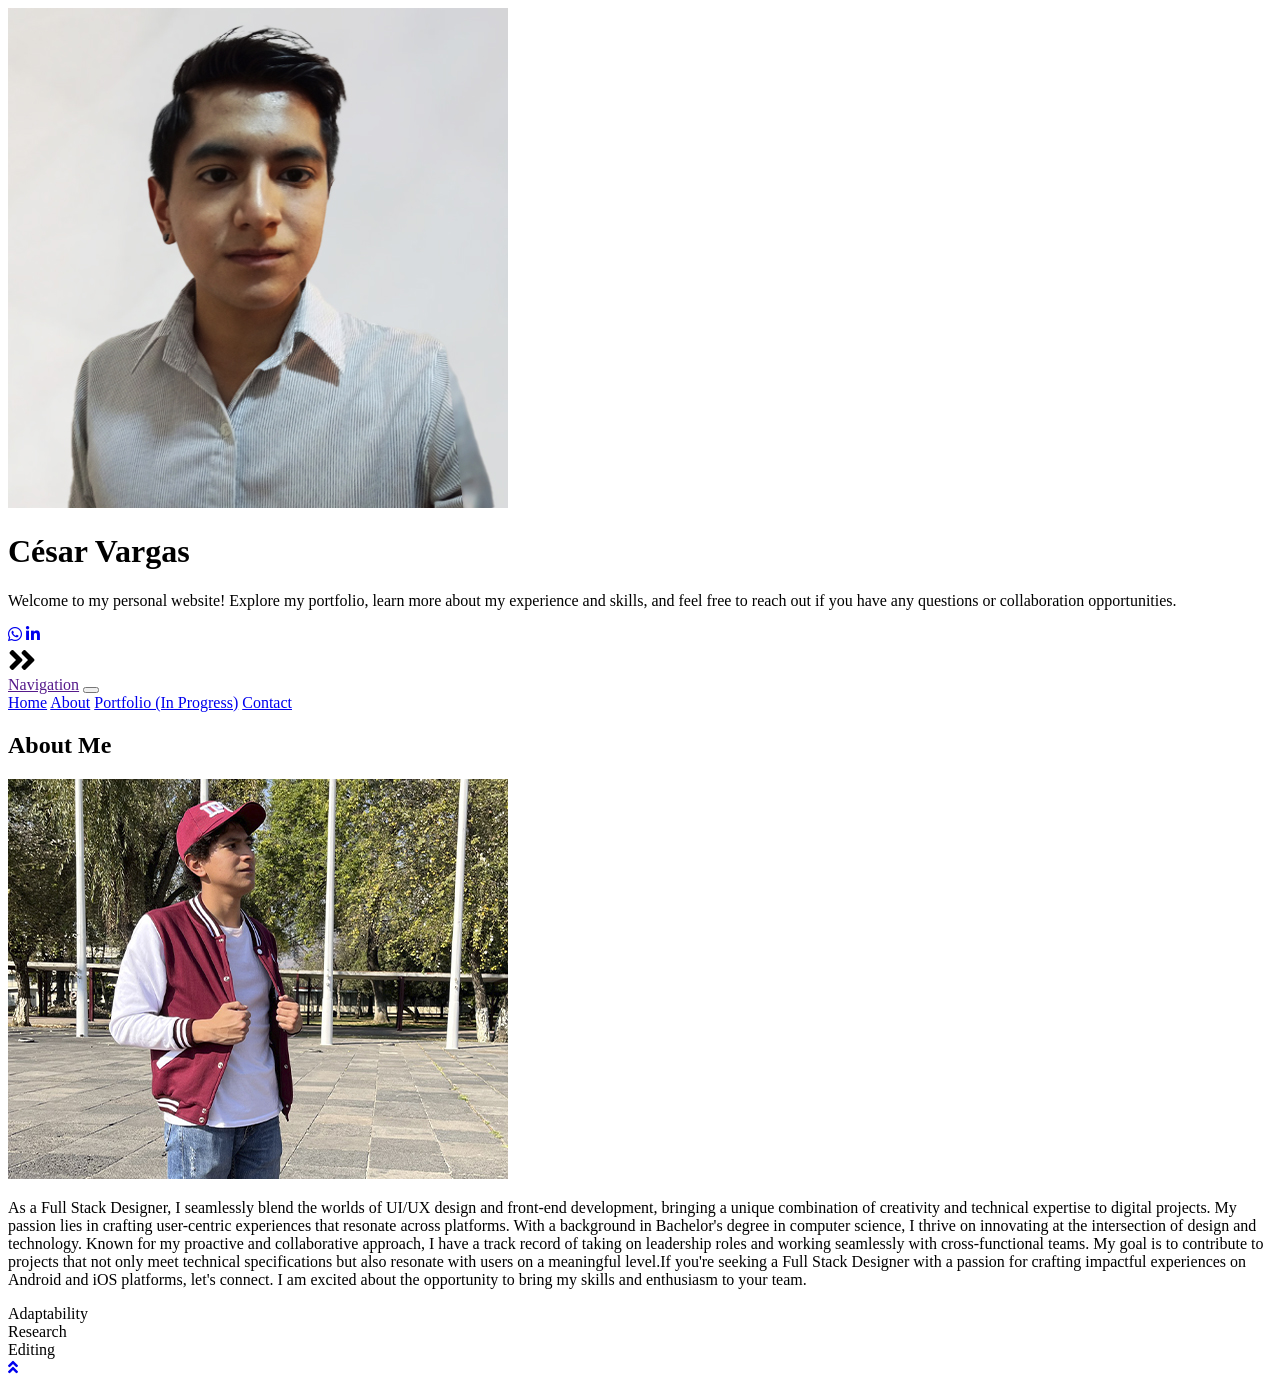
==== commit 908bda57: "Add files via upload" ====
--- a/about.html
+++ b/about.html
@@ -30,9 +30,8 @@
                     Welcome to my personal website! Explore my portfolio, learn more about my experience and skills, and feel free to reach out if you have any questions or collaboration opportunities.
                 </p>
                 <div class="d-flex justify-content-center mb-5">
-                    <a class="btn btn-outline-primary mr-2" href="
-wa.link/rg6mot"><i class="fab fa-whatsapp"></i></a>
-                    <a class="btn btn-outline-primary mr-2" href="https://www.linkedin.com/in/cesarvgs"><i class="fab fa-linkedin-in"></i></a>
+                    <a class="btn btn-outline-primary mr-2" href="https://api.whatsapp.com/send?phone=5215621204896"><i class="fab fa-whatsapp"></i></a>
+                    <a class="btn btn-outline-primary mr-2" href="https://www.linkedin.com/in/cesarvgs/"><i class="fab fa-linkedin-in"></i></a>
                 </div>
             </div>
             <div class="sidebar-icon d-flex flex-column h-100 justify-content-center text-right">
@@ -51,7 +50,7 @@
                         <div class="navbar-nav m-auto">
                             <a href="index.html" class="nav-item nav-link">Home</a>
                             <a href="about.html" class="nav-item nav-link active">About</a>
-                            <a href="portfolio.html" class="nav-item nav-link">Portfolio</a>
+                            <a href="portfolio.html" class="nav-item nav-link">Portfolio (In Progress)</a>
                             <a href="contact.html" class="nav-item nav-link">Contact</a>
                         </div>
                     </div>
@@ -112,4 +111,4 @@
     <script src="js/main.js"></script>
 </body>
 
-</html>
+</html>
